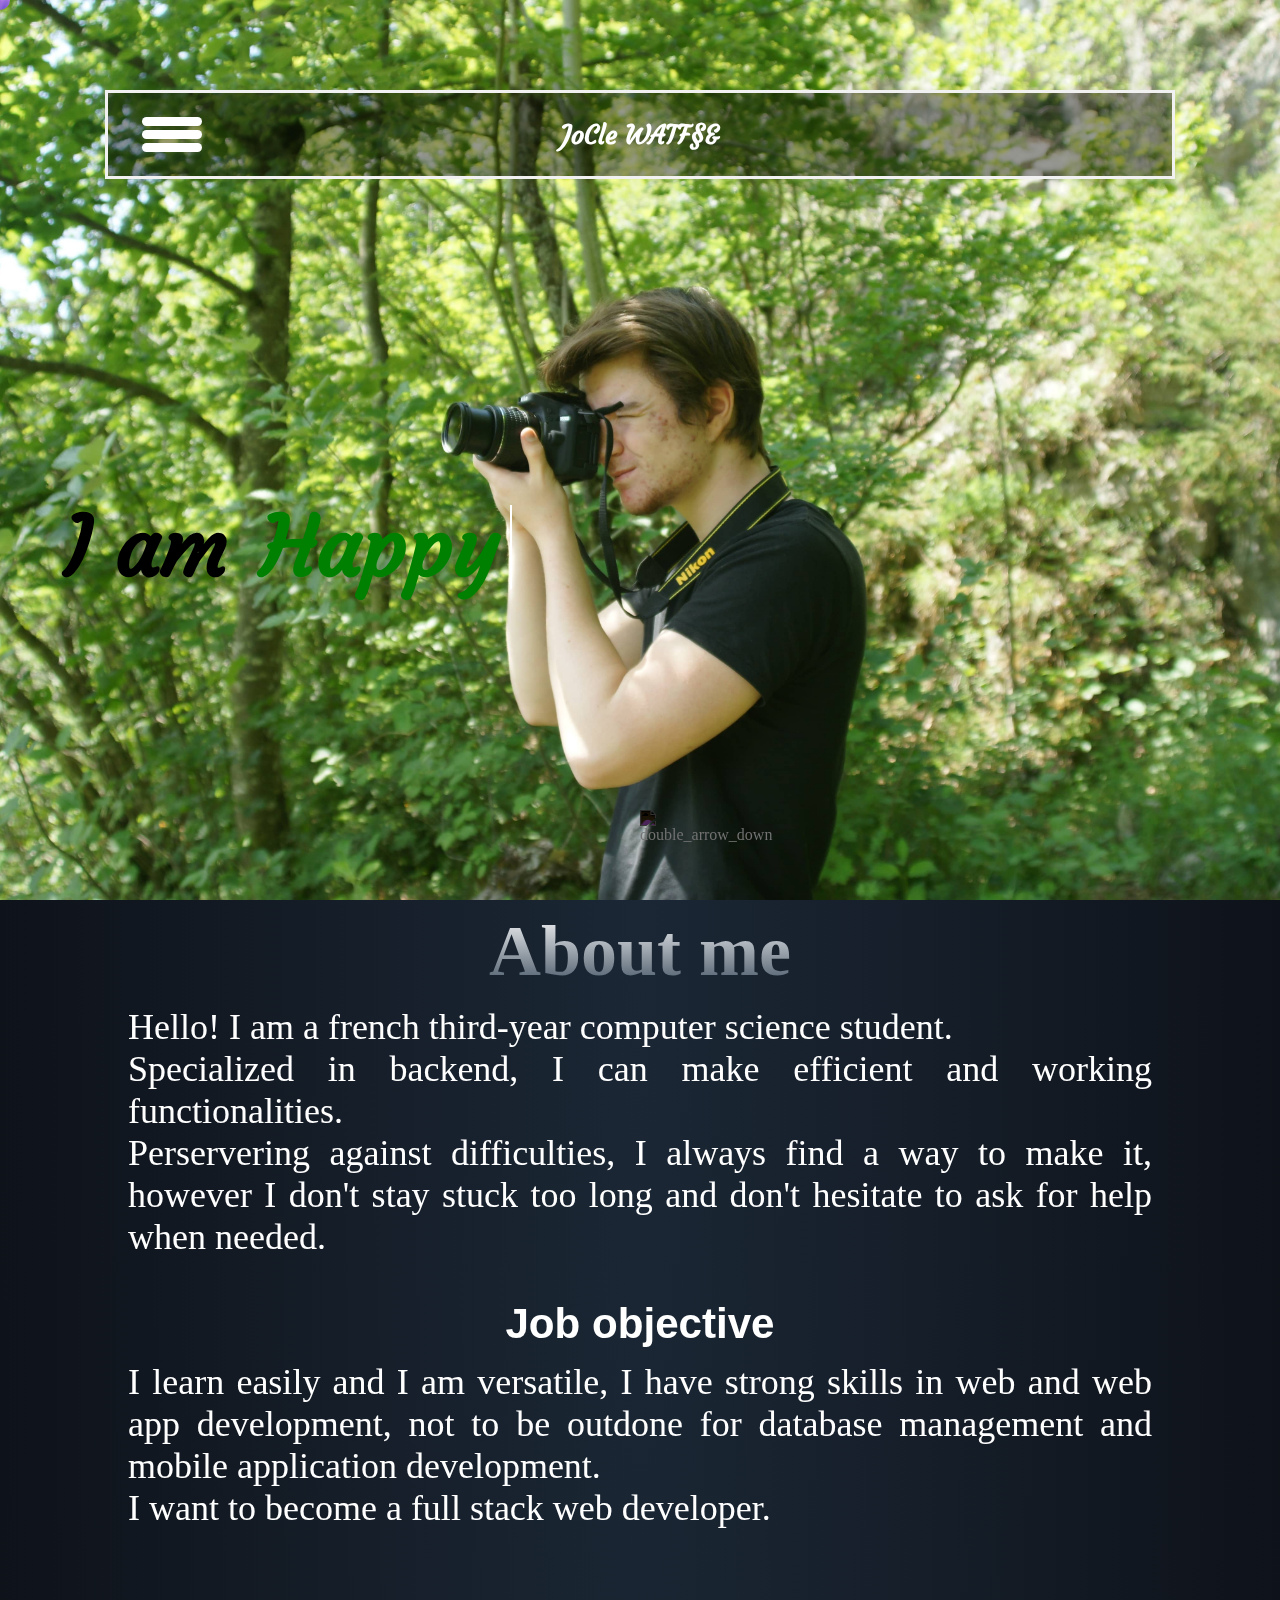
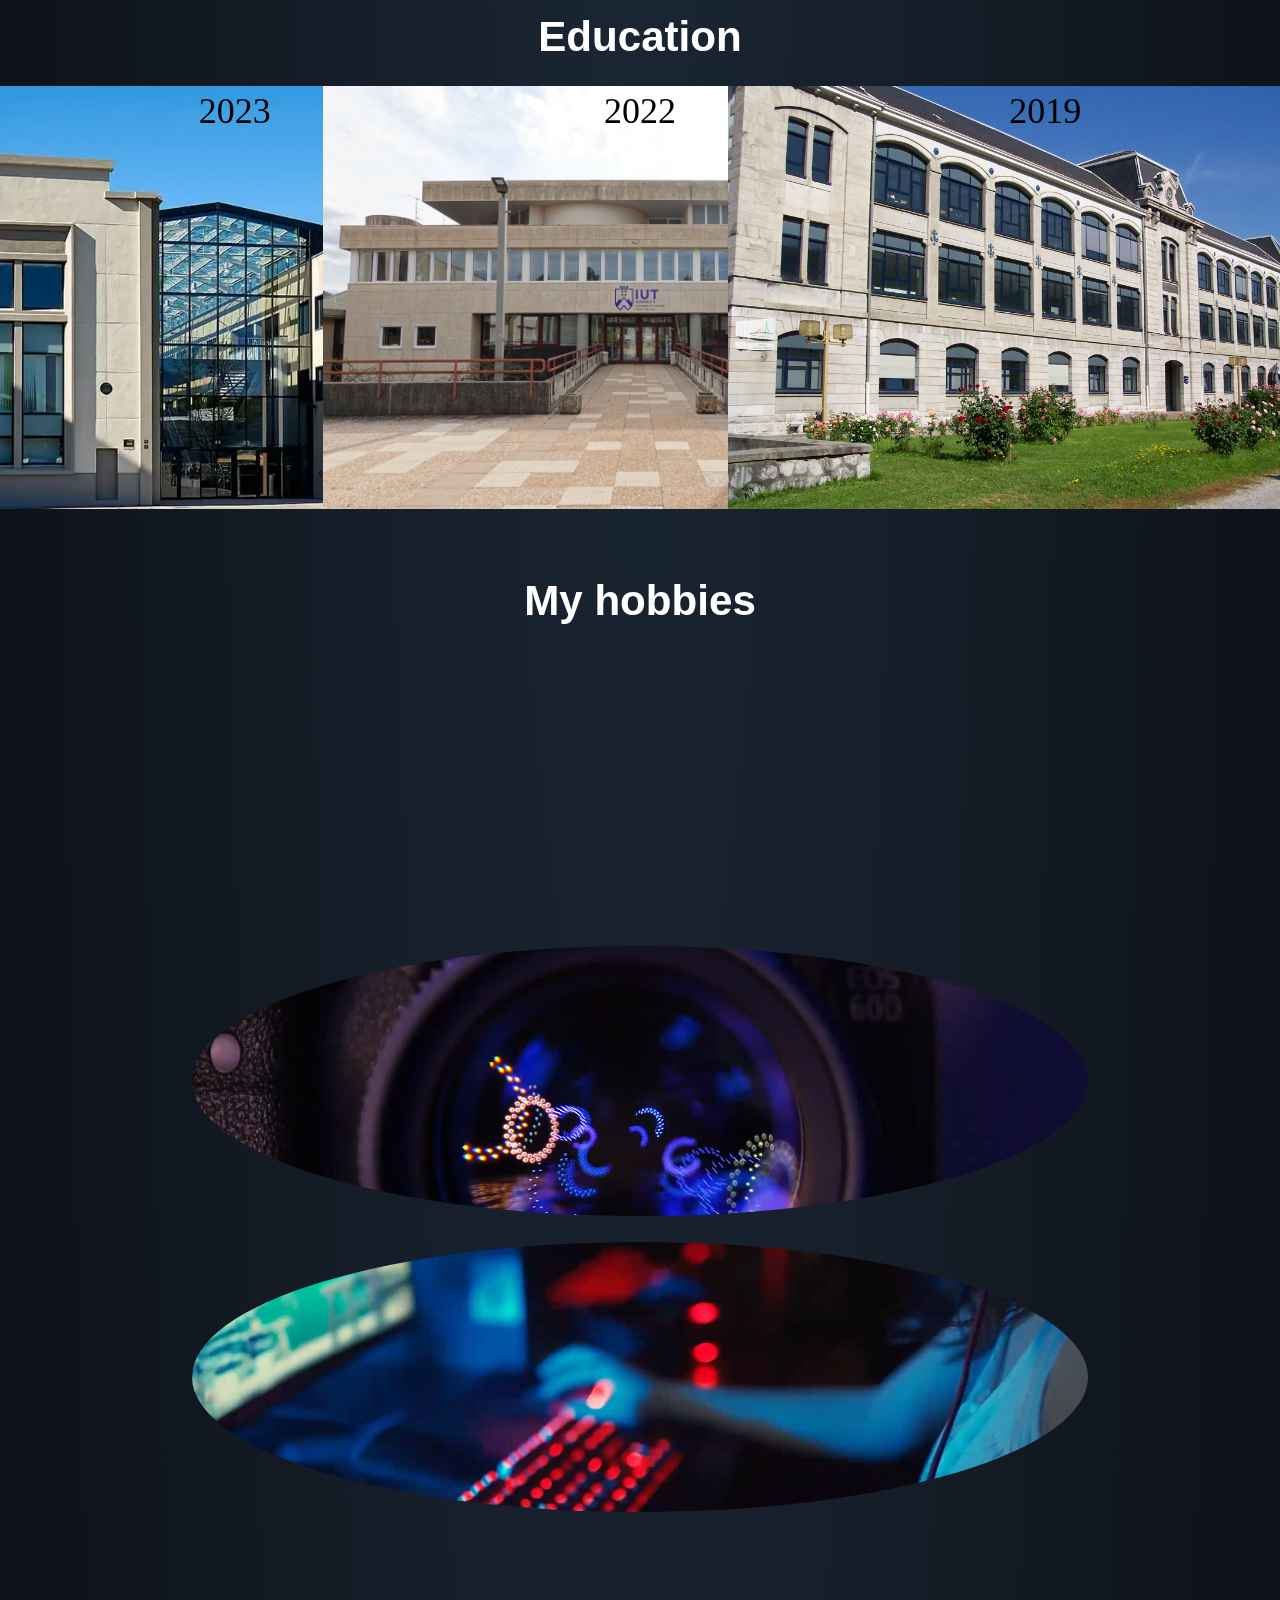
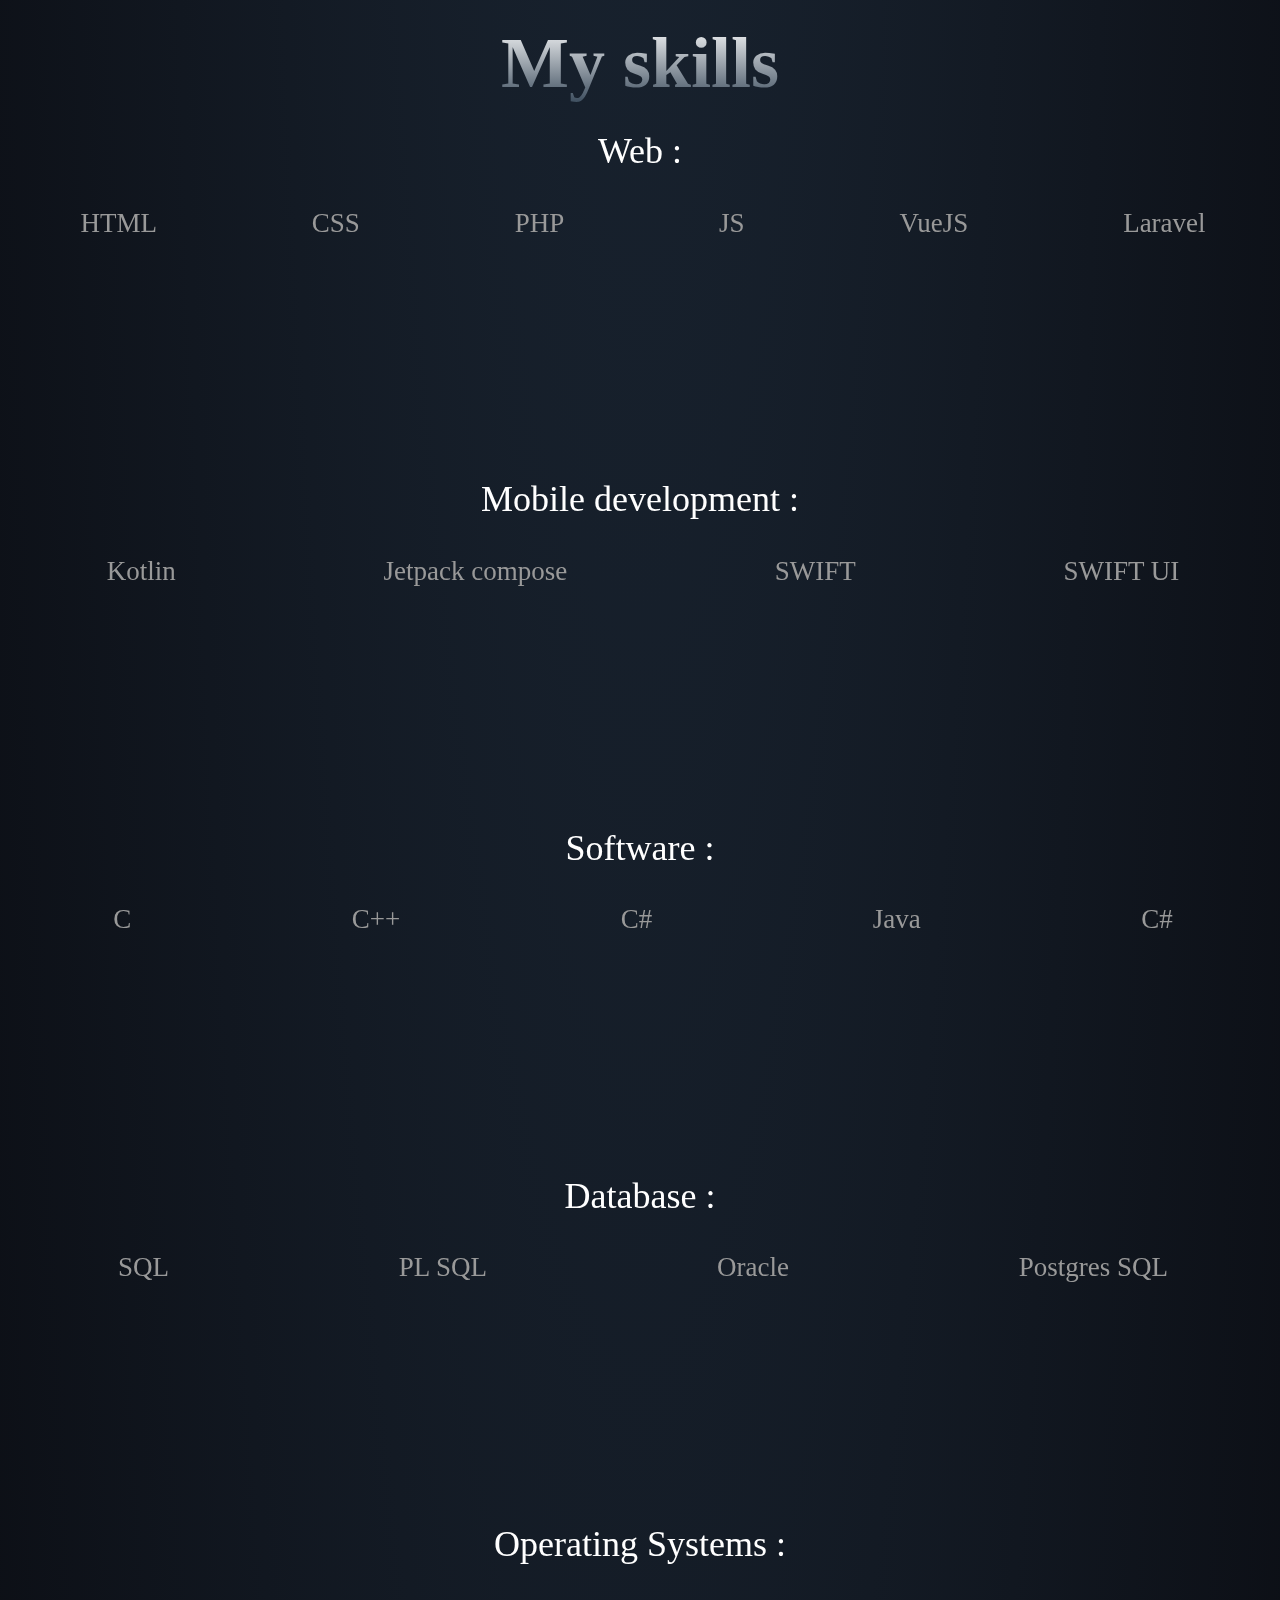
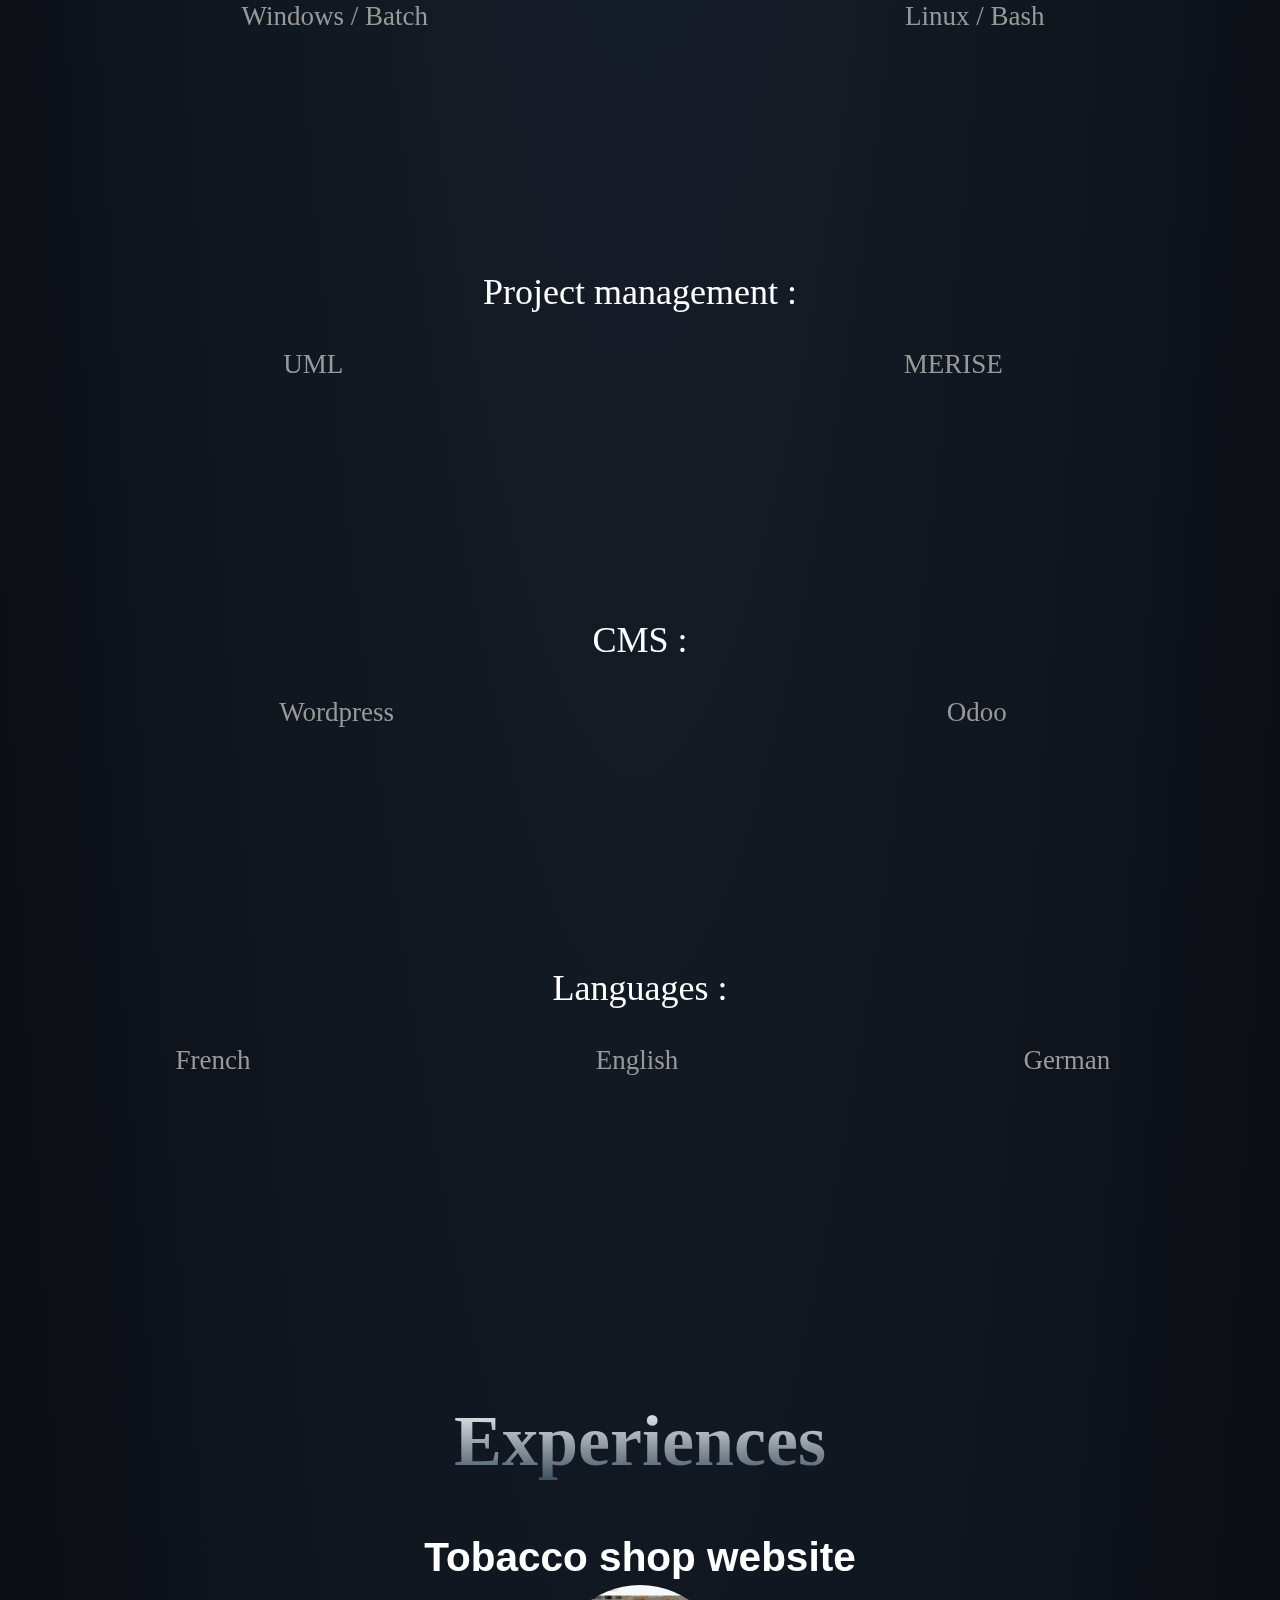
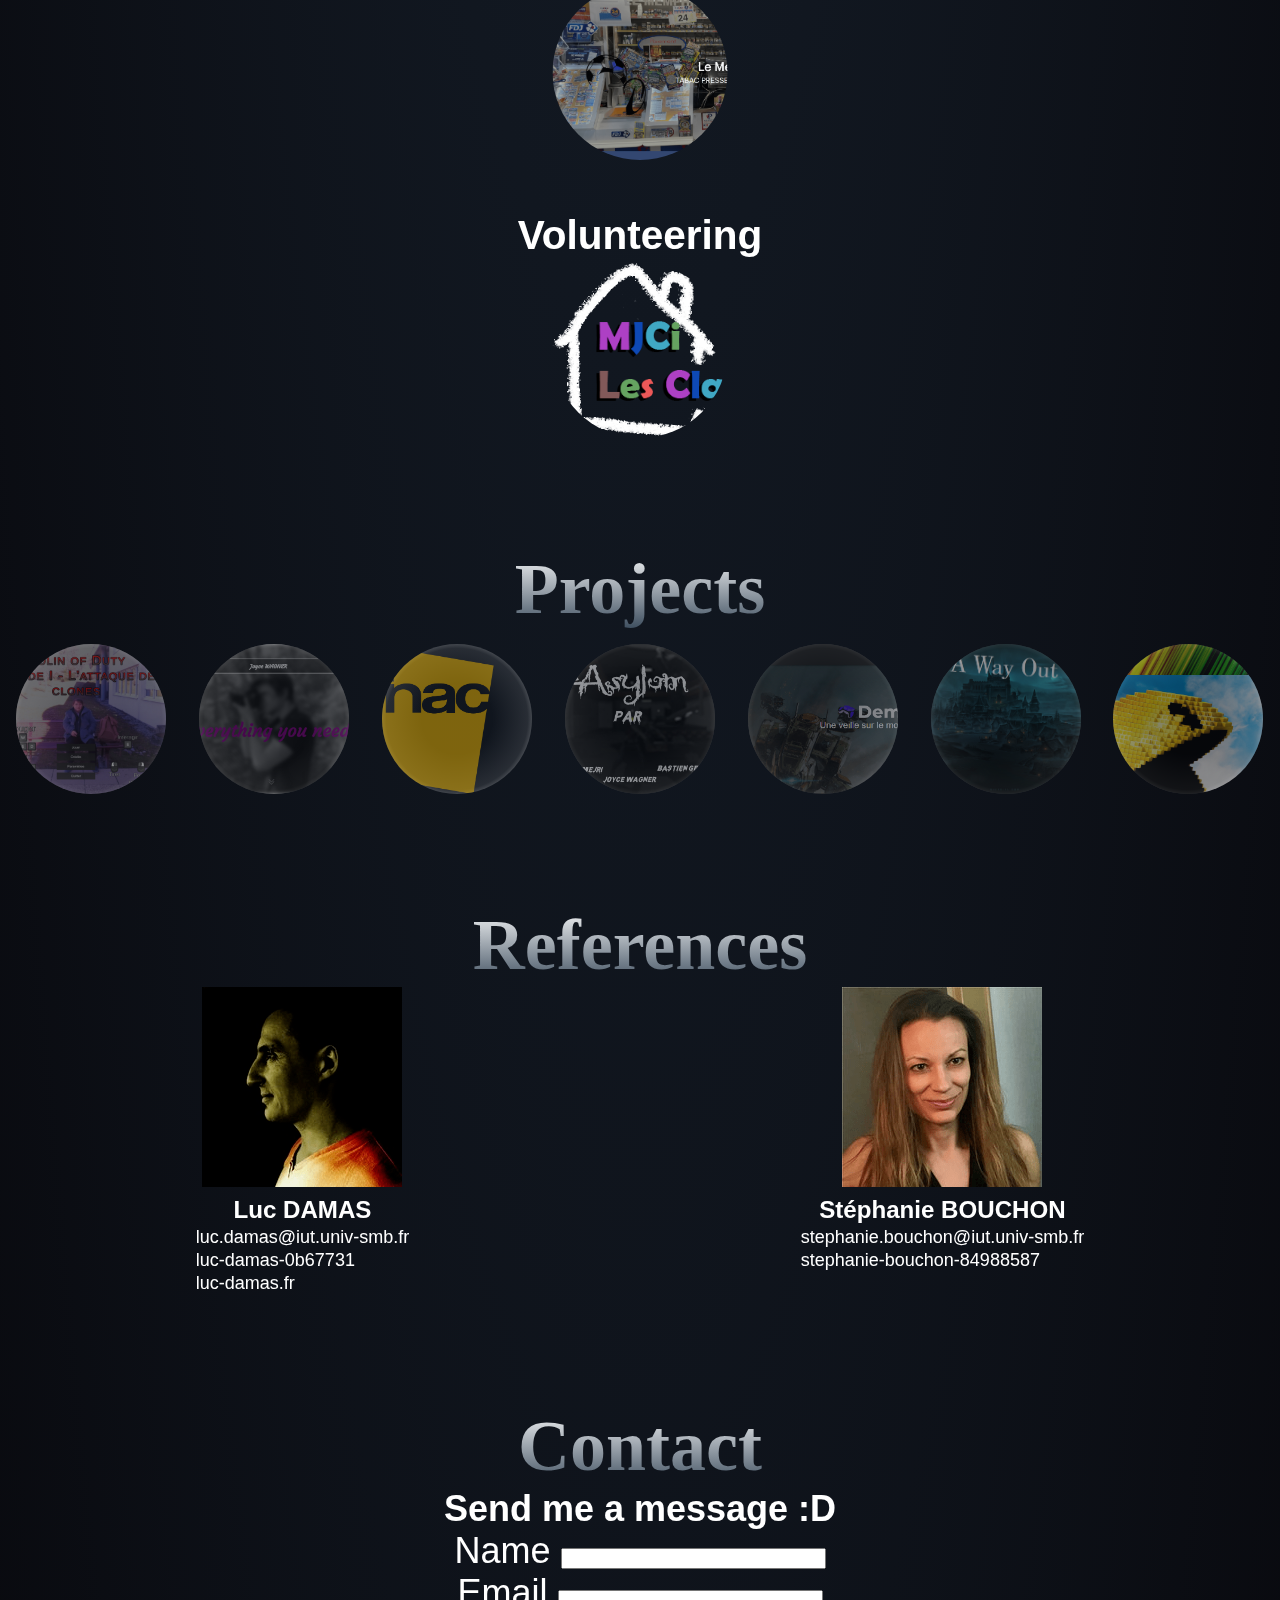
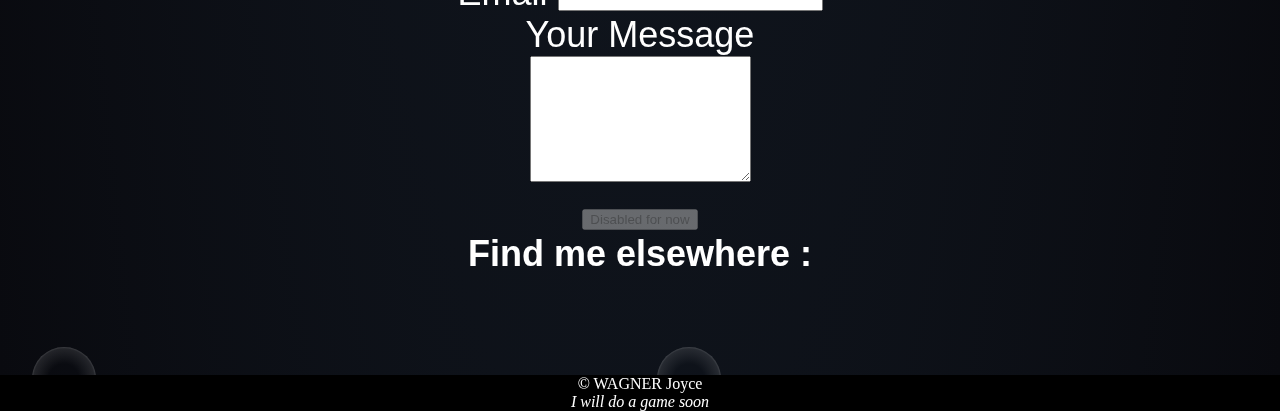
==== portfolio-main/index.html @ 4abdd424 "Ajout du dossier portfolio" ====
<!DOCTYPE html>
<html lang="en">
<head>
    <meta charset="UTF-8">
    <meta http-equiv="X-UA-Compatible" content="IE=edge">
    <meta name="viewport" content="width=device-width, initial-scale=1.0">
    <title>Joyce WAGNER</title>
    <link rel="stylesheet" href="style.css">
    <script src="https://kit.fontawesome.com/37d6cc8149.js" crossorigin="anonymous"></script>
    <script src='https://cdnjs.cloudflare.com/ajax/libs/jquery/3.1.0/jquery.min.js'></script>
    <script src='https://cdnjs.cloudflare.com/ajax/libs/jquery-circle-progress/1.2.0/circle-progress.min.js'></script>
</head>
<body>

    <!--Custom cursor-->
    <div class="cursor"></div>



    <div class="parrallax-effect">
        <div class="bg-text" id="myName">
            <div class="menu-header">
                <div class="burger-menu-icon" id="theRealMenuBurger">
                    <span></span>
                    <span></span>
                    <span></span>
                </div>
                <h1><a href="http://www.joyce-wagner.fr" id="name">Joyce WAGNER</a></h1>
                <div class="burger-menu-icon" class="hidden"></div>
            </div>
        </div>
        
        <!--TypeWritter-->
        <div class="typing-container" id="typeWritting">
            <span id="sentence" class="sentence">I am </span>
            <span id="feature-text"></span>
            <span class="input-cursor"></span>
        </div>

        <img src="https://pic.onlinewebfonts.com/svg/img_166255.png" alt="double_arrow_down" id="double-arrow-down">
        <div class="parallax-effect blurry"></div>
    </div>
    <div class="allParts">
        <div class="part AboutMe" id="About me">
            <h1>About me</h1>
            <p>
                Hello! I am a french third-year computer science student.
                <br> Specialized in backend, I can make efficient and working functionalities.
                <br> Perservering against difficulties, I always find a way to make it, however I don't stay
                stuck too long and don't hesitate to ask for help when needed.
            </p>
            
            <br>
            <h3>Job objective</h3>
            <p>
                I learn easily and I am versatile, I have strong skills in web and web app development, not to be outdone for database management
                and mobile application development.
                <br>I want to become a full stack web developer.
            </p>

            <br>
            <br>
            <h3>Education</h3>
            <div class="education">
                <div class="educationContainer">
                    <p class="year">2023</p>
                    <div class="educationDescription">
                        <h5>1-YEAR UNIVERSITY DIPLOMA IN COMPUTER SCIENCE</h5>
                        <p>
                            2022 - 2023
                            <br>
                            Currently studying at the Gobelins campus of Annecy
                        </p>
                    </div>
                    <img src="./images/papeteries.webp" alt="IUT Annecy">
                </div>
                <div class="educationContainer">
                    <p class="year">2022</p>
                    <div class="educationDescription">
                        <h5>2-YEAR UNIVERSITY DIPLOMA IN COMPUTER SCIENCE</h5>
                        <p>
                            2020 - 2022
                            <br>
                            Delivered
                        </p>
                    </div>
                    <img src="./images/iut-min.jpg" alt="IUT Annecy">
                </div>
                <div class="educationContainer">
                    <p class="year">2019</p>
                    <div class="educationDescription">
                        <h5>FRENCH BACCALAUREATE SPECIALIZED IN SCIENCE AND COMPUTER ENGINEERING</h5>
                        <p>
                            2018 - 2020
                            <br>
                            Delivered with honors
                        </p>
                    </div>
                    <img src="./images/lycee-min.jpg" alt="IUT Annecy">
                </div>
            </div>
            
            <br>
            <div class="hobbies">
                <div class="hobbiesContainer">
                    <h3>My hobbies</h3>
                    <div class="hobbyCard">
                        <video src="./images/workout.mp4" type="video/mp4" muted loop></video>
                        <h4>Workout</h4>
                        <p class="hobbyDescription">I go to gym 3 times a week to keep my health at its maximum :D</p>

                        <p class="videoAuthor">Video by Ketut Subiyanto from Pexels</p>
                    </div>

                    <div class="hobbyCard">
                        <video src="./images/photography.mp4" type="video/mp4" muted loop></video>
                        <h4>Photography</h4>
                        <p class="hobbyDescription">
                            I like photography, especially landscape photography. 
                            <br> I post some of my photos on my instagram.
                        </p>

                        <p class="videoAuthor">Video by Athena from Pexels</p>
                    </div>

                    <div class="hobbyCard">
                        <video src="./images/videogames.mp4" type="video/mp4" muted loop></video>
                        <h4>Video Games</h4>
                        <p class="hobbyDescription">
                            I like to play some video games on my free time
                        </p>

                        <p class="videoAuthor">Video by RODNAE Productions from Pexels</p>
                    </div>
                </div>
            </div>
        </div>
    
        <div class="part" id="My skills">
            <h1>My skills</h1>
            <div class="categoryContainer">
                <p>Web :</p>
                <div id="SkillsContainer">
                    <div class="round"
                        data-value="0.99"
                        data-size="200"
                        data-thickness="6">
                        <strong></strong>
                        <span><i class="fa fa-html5" aria-hidden="true"></i> HTML</span>
                    </div>

                    <div class="round"
                        data-value="0.70"
                        data-size="200"
                        data-thickness="6">
                        <strong></strong>
                        <span><i class="fa fa-css3" aria-hidden="true"></i> CSS</span>
                    </div>

                    <div class="round"
                        data-value="0.75"
                        data-size="200"
                        data-thickness="6">
                        <strong></strong>
                        <span><i class="fab fa-php" aria-hidden="true"></i> PHP</span>
                    </div>

                    <div class="round"
                        data-value="0.88"
                        data-size="200"
                        data-thickness="6">
                        <strong></strong>
                        <span><i class="fab fa-js" aria-hidden="true"></i> JS</span>
                    </div>

                    <div class="round"
                        data-value="0.70"
                        data-size="200"
                        data-thickness="6">
                        <strong></strong>
                        <span><i class="fab fa-vuejs" aria-hidden="true"></i> VueJS</span>
                    </div>

                    <div class="round"
                        data-value="0.65"
                        data-size="200"
                        data-thickness="6">
                        <strong></strong>
                        <span><i class="fab fa-laravel" aria-hidden="true"></i> Laravel</span>
                    </div>
                </div>
            </div>

            <div class="categoryContainer">
                <p>Mobile development :</p>
                <div id="SkillsContainer">
                    <div class="round"
                        data-value="0.5"
                        data-size="200"
                        data-thickness="6">
                        <strong></strong>
                        <span><i class="fa fa-android" aria-hidden="true"></i> Kotlin</span>
                    </div>

                    <div class="round"
                        data-value="0.5"
                        data-size="200"
                        data-thickness="6">
                        <strong></strong>
                        <span><i class="fa fa-android" aria-hidden="true"></i> Jetpack compose</span>
                    </div>

                    <div class="round"
                        data-value="0.50"
                        data-size="200"
                        data-thickness="6">
                        <strong></strong>
                        <span><i class="fa fa-apple" aria-hidden="true"></i> SWIFT</span>
                    </div>

                    <div class="round"
                        data-value="0.50"
                        data-size="200"
                        data-thickness="6">
                        <strong></strong>
                        <span><i class="fa fa-apple" aria-hidden="true"></i> SWIFT UI</span>
                    </div>
                </div>
            </div>

            <div class="categoryContainer">
                <p>Software :</p>
                <div id="SkillsContainer">
                    <div class="round"
                        data-value="0.50"
                        data-size="200"
                        data-thickness="6">
                        <strong></strong>
                        <span><i class="fa fa-code" aria-hidden="true"></i> C</span>
                    </div>

                    <div class="round"
                        data-value="0.50"
                        data-size="200"
                        data-thickness="6">
                        <strong></strong>
                        <span><i class="fa fa-code" aria-hidden="true"></i> C++</span>
                    </div>

                    <div class="round"
                        data-value="0.50"
                        data-size="200"
                        data-thickness="6">
                        <strong></strong>
                        <span><i class="fa fa-code" aria-hidden="true"></i> C#</span>
                    </div>

                    <div class="round"
                        data-value="0.60"
                        data-size="200"
                        data-thickness="6">
                        <strong></strong>
                        <span><i class="fab fa-java" aria-hidden="true"></i> Java</span>
                    </div>

                    <div class="round"
                        data-value="0.65"
                        data-size="200"
                        data-thickness="6">
                        <strong></strong>
                        <span><i class="fab fa-python" aria-hidden="true"></i> C#</span>
                    </div>
                </div>
            </div>

            <div class="categoryContainer">
                <p>Database :</p>
                <div id="SkillsContainer">
                    <div class="round"
                        data-value="0.80"
                        data-size="200"
                        data-thickness="6">
                        <strong></strong>
                        <span><i class="fas fa-database" aria-hidden="true"></i> SQL</span>
                    </div>

                    <div class="round"
                        data-value="0.50"
                        data-size="200"
                        data-thickness="6">
                        <strong></strong>
                        <span><i class="fas fa-database" aria-hidden="true"></i> PL SQL</span>
                    </div>
                    
                    <div class="round"
                        data-value="0.50"
                        data-size="200"
                        data-thickness="6">
                        <strong></strong>
                        <span><i class="fas fa-database" aria-hidden="true"></i> Oracle</span>
                    </div>

                    <div class="round"
                        data-value="0.50"
                        data-size="200"
                        data-thickness="6">
                        <strong></strong>
                        <span><i class="fas fa-database" aria-hidden="true"></i> Postgres SQL</span>
                    </div>
                </div>
            </div>

            <div class="categoryContainer">
                <p>Operating Systems :</p>
                <div id="SkillsContainer">
                    <div class="round"
                        data-value="0.50"
                        data-size="200"
                        data-thickness="6">
                        <strong></strong>
                        <span><i class="fab fa-windows" aria-hidden="true"></i> Windows / Batch</span>
                    </div>

                    <div class="round"
                        data-value="0.60"
                        data-size="200"
                        data-thickness="6">
                        <strong></strong>
                        <span><i class="fab fa-linux" aria-hidden="true"></i> Linux / Bash</span>
                    </div>
                </div>
            </div>

            <div class="categoryContainer">
                <p>Project management :</p>
                <div id="SkillsContainer">
                    <div class="round"
                        data-value="0.50"
                        data-size="200"
                        data-thickness="6">
                        <strong></strong>
                        <span><i class="fa fa-project-diagram" aria-hidden="true"></i> UML</span>
                    </div>

                    <div class="round"
                        data-value="0.50"
                        data-size="200"
                        data-thickness="6">
                        <strong></strong>
                        <span><i class="fa fa-project-diagram" aria-hidden="true"></i> MERISE</span>
                    </div>
                </div>
            </div>

            <div class="categoryContainer">
                <p>CMS : </p>
                <div id="SkillsContainer">
                    <div class="round"
                        data-value="0.55"
                        data-size="200"
                        data-thickness="6">
                        <strong></strong>
                        <span><i class="fab fa-wordpress" aria-hidden="true"></i> Wordpress</span>
                    </div>

                    <div class="round"
                        data-value="0.55"
                        data-size="200"
                        data-thickness="6">
                        <strong></strong>
                        <span><i class="fas fa-laptop-code" aria-hidden="true"></i> Odoo</span>
                    </div>
                </div>
            </div>

            <div class="categoryContainer">
                <p>Languages : </p>
                <div id="SkillsContainer">
                    <div class="round"
                        id="french"
                        data-value="1"
                        data-size="200"
                        data-thickness="100">
                        <strong></strong>
                        <span><i class="fas fa-globe-europe" aria-hidden="true"></i> French</span>
                    </div>

                    <div class="round"
                        id="english"
                        data-value="0.90"
                        data-size="200"
                        data-thickness="100">
                        <strong></strong>
                        <span><i class="fas fa-globe-americas" aria-hidden="true"></i> English</span>
                    </div>

                    <div class="round"
                        id="german"
                        data-value="0.60"
                        data-size="200"
                        data-thickness="100">
                        <strong></strong>
                        <span><i class="fas fa-globe-europe" aria-hidden="true"></i> German</span>
                    </div>
                </div>
            </div>
        </div>
        
        <div class="part" id="Experiences">
            <h1>Experiences</h1>
            <div class="experiencesContainer">
                <div class="experienceCard">
                    <h2>Tobacco shop website</h2>
                    <strong> September 2021 - March 2022 </strong>
                    
                    <p>
                        University project for a real company where we created a website from scratch using VueJS and Laravel. <br>
                        The website is a Click&Collect and showcase website where users can see a list of products and order them and
                        collect them afterward on spot.
                        You can browse this website at : <a href="https://lememphis-bellignat.fr/">lememphis-bellignat.fr</a>
                    </p>
                    <div class="experienceImage">
                        <img src="./images/le-memphis-min.png" alt="">
                    </div>
                </div>
                <div class="experienceCard">
                    <h2>Volunteering</h2>
                    <strong> April 2015 - April 2020 </strong>
                    
                    <p>
                        Organizer during an event at a local public cultural center grouping board games, video games and some tournaments

                    </p>
                    <div class="experienceImage">
                        <img src="./images/MJC.png" alt="">
                    </div>
                </div>
            </div>
        </div>
    
        <div class="part" id="Projects">
            <h1>Projects</h1>
            <div class="projectsContainer">
                <div class="projectBubble">
                    <h6>Colin Of Duty</h6>
                    <img src="./images/ColinOfDuty-min.png" alt="" srcset="">
                    <div class="projectContent">
                        <h4>Colin Of Duty</h4>
                        <p>Colin Of Duty is a game where you play a high school teacher in a high school, one student made some cloning machines and now you need to destroy all of these machines</p>
                        <div class="projectLink">
                            <a href="https://github.com/Pordrack/ColinOfDuty" target="_blank" class="projectGithub"><i class="fab fa-github"></i></a>
                        </div>
                    </div>
                </div>
                <div class="projectBubble">
                    <h6>Portfolio</h6>
                    <img src="./images/portfolio-min.png" alt="" srcset="">
                    <div class="projectContent">
                        <h4>Portfolio</h4>
                        <p>You're on it! The portfolio I developped from scracth using HMTL CSS JS PHP</p>
                        <div class="projectLink">
                            <a href="https://github.com/jo15122002/jo15122002.github.io" target="_blank" class="projectGithub"><i class="fab fa-github"></i></a>
                        </div>
                    </div>
                </div>
                <div class="projectBubble">
                    <h6>Fnac</h6>
                    <img src="./images/fnac-min.png" alt="" srcset="">
                    <div class="projectContent">
                        <h4>Fnac</h4>
                        <p>University project based on the framework Laravel where we recreated some of the Fnac website's functionalities</p>
                    </div>
                </div>
                <div class="projectBubble">
                    <h6>Asylum</h6>
                    <img src="./images/asylum-min.png" alt="" srcset="">
                    <div class="projectContent">
                        <h4>Asylum</h4>
                        <p>Unity based team project, making a 3D game in 1 week. Using C#</p>
                        <div class="projectLink">
                            <a href="https://github.com/Reachip/Asylum" target="_blank" class="projectGithub"><i class="fab fa-github"></i></a>
                            <a href="https://www.youtube.com/watch?v=Gt58jlQos6s" target="_blank" class="projectGithub"><i class="fab fa-youtube"></i></a>
                        </div>
                    </div>
                </div>
                <div class="projectBubble">
                    <h6>Demactu</h6>
                    <img src="./images/demactu-min.png" alt="" srcset="">
                    <div class="projectContent">
                        <h4>Demactu</h4>
                        <p>Team project where we crated a small web forum where you can post news about technologies, games ect... We used HTML, CSS and PHP.</p>
                        <div class="projectLink">
                            <a href="https://github.com/Reachip/Demactu" target="_blank" class="projectGithub"><i class="fab fa-github"></i></a>
                        </div>
                    </div>
                </div>
                <div class="projectBubble">
                    <h6>A way out</h6>
                    <img src="./images/a-way-out-min.png" alt="" srcset="">
                    <div class="projectContent">
                        <h4>A way out</h4>
                        <p>Team project where we created a 2D game in 1 week using SFML, C++</p>
                        <div class="projectLink">
                            <a href="https://github.com/Reachip/CLoFan" target="_blank" class="projectGithub"><i class="fab fa-github"></i></a>
                            <a href="https://www.youtube.com/watch?v=O4BY15FiPP8" target="_blank" class="projectGithub"><i class="fab fa-youtube"></i></a>
                        </div>
                    </div>
                </div>
                <div class="projectBubble">
                    <h6>My first website</h6>
                    <img src="./images/first_website-min.png" alt="" srcset="">
                    <div class="projectContent">
                        <h4>My first website</h4>
                        <p>
                            My god it's awful but hey, i was like 14 and I was starting to learn HTML. It was fun to me. <br>
                            Also be careful with sound, a music start playing when you go on this website
                        </p>
                        <div class="projectLink">
                            <a href="https://github.com/jo15122002/HTML_CSS_LEARNING" target="_blank" class="projectGithub"><i class="fab fa-github"></i></a>
                            <a href="./assets/first_website/index.html" target="_blank" class="projectGithub"><i class="fas fa-globe"></i></a>
                        </div>
                    </div>
                </div>
            </div>
        </div>
        
        <div class="part" id="References">
            <h1>References</h1>
            <div class="referencesContainer">
                <div class="referenceCard">
                    <img src="./images/luc-damas-min.png" alt="" srcset="">
                    <h6>Luc DAMAS</h6>
                    <div class="referenceLinksContainer">
                        <span><a href="mailto:luc.damas@iut.univ-smb.fr"><i class="fas fa-envelope" aria-hidden="true"></i> luc.damas@iut.univ-smb.fr</a></span>
                        <span><a href="https://www.linkedin.com/in/luc-damas-0b67731/" target="_blank"><i class="fab fa-linkedin" aria-hidden="true"></i> luc-damas-0b67731</a></span>
                        <span><a href="https://luc-damas.fr/" target="_blank"><i class="fas fa-globe" aria-hidden="true"></i> luc-damas.fr</a></span>
                    </div>
                </div>
                
                <div class="referenceCard">
                    <img src="./images/stephanie-bouchon-min.png" alt="" srcset="">
                    <h6>Stéphanie BOUCHON</h6>
                    <div class="referenceLinksContainer">
                        <span><a href="mailto:stephanie.bouchon@iut.univ-smb.fr"><i class="fas fa-envelope" aria-hidden="true"></i> stephanie.bouchon@iut.univ-smb.fr</a></span>
                        <span><a href="https://www.linkedin.com/in/stephanie-bouchon-84988587/" target="_blank"><i class="fab fa-linkedin" aria-hidden="true"></i> stephanie-bouchon-84988587</a></span>
                    </div>
                </div>
            </div>
        </div>

        <div class="part" id="Contact">
            <h1>Contact</h1>

            <h4>Send me a message :D</h4>
            <form method="POST" action="mailer.php">
                Name
                <input type="text" name="name" size="30" value="" class="text-input" />
                <br />
                Email
                <input type="text" name="email" id="email" size="30" value="" class="text-input" />
                <br />
                Your Message <br>
                <textarea cols="25" rows="8" name="message" class="text-input"></textarea>
                <br />
                <input type="submit" value="Disabled for now" name="submit" class="button" id="submit_btn" disabled>
                </form>
            <h4>Find me elsewhere :</h4>
            <div class="socialMedia">
                <a href="mailto:wagnerjoyce1512@yahoo.com"><i class="fas fa-envelope"></i></a>
                <a href="https://www.linkedin.com/in/joyce-wagner/" target="_blank"><i class="fab fa-linkedin"></i></a>
                <a href="https://www.instagram.com/joyce_wgn/" target="_blank"><i class="fab fa-instagram"></i></a>
                <a href="https://github.com/jo15122002" target="_blank"><i class="fab fa-github"></i></a>
            </div>
        </div>
    </div>
    
    <footer>

        <p>&copy; WAGNER Joyce</p>
        <div id="dinoGameContainer">
            <p>I will do a game soon</p>
        </div>
    </footer>
    <script src="main.js"></script>
</body>

</html>
---- portfolio-main/style.css ----
/* Imports */
@import url("https://fonts.googleapis.com/css?family=Courgette:400,700&display=swap");
@import url('https://fonts.googleapis.com/css?family=Lato:300,400,700');



/* Others */
*{
    cursor: none;
    margin: 0px;
    overflow-x: initial;
    z-index: 1;
}

::-webkit-scrollbar {
    width: 0px;
}

.cursor {
    z-index: 9999;
    position: fixed;
    width: 0;
    height: 0;
    border: 10px solid #fff;
    border-radius: 50%;
    transform: translate(-50%, -50%);
    pointer-events: none;
    transition: width 0.2s, height 0.2s;
    mix-blend-mode: difference;
}

body {
    margin: 0px;
}

#double-arrow-down{
    width: 2%;
    position: absolute;
    align-self: bottom;
    z-index: 5;
    transform: translate(50vw, 90vh);
    filter: invert(100%) brightness(45%);
}

.hidden{
    visibility: hidden;
}

/* Background */
.parallax-effect {
    position: static;
    height: 100vh;
    background-image: url("./images/moi-min.JPG");
    min-height: 300px;
    width: 100%;
    background-attachment: fixed;
    background-position: bottom;
    background-repeat: no-repeat;
    background-size: cover;
}

.blurry {
    transition: all 1s ease;
    filter: blur(10px) grayscale(1) brightness(50%);
}
.blurry:hover {
    filter: none;
}



/* myName */
.bg-text {
    z-index: 2;
    background-color: rgb(0,0,0); /* Fallback color */
    background-color: rgba(0,0,0, 0.4); /* Black w/opacity/see-through */
    color: white;
    font-weight: bold;
    border: 3px solid #f1f1f1;
    position: absolute;

    /*Centered position*/
    top: 10%;
    left: 0%;
    right: 0%;
    margin-left: auto;
    margin-right: auto;

    max-width: calc(100% - 46px);
    z-index: 2;
    width: 80%;
    height: auto;
    padding: 20px;
    font-family: "Courgette", cursive;
    text-align: center;
    display: flex;
    flex-direction: column;
    align-items: center;
    -webkit-transition: height 2s;
    transition: height 2s;
    transition: ease 0.25s background-color;
}

#name:hover{
    color: #ff5c5c;
    transition: all 0.25s ease;
}

/* Menu */
.bg-text-menu{
    z-index: 2;
    background-color: rgb(0,0,0); /* Fallback color */
    background-color: rgba(0,0,0, 0.4); /* Black w/opacity/see-through */
    color: white;
    font-weight: bold;
    border: 3px solid #f1f1f1;
    position: fixed;

    /*Position centrée*/
    top: 0%;
    left: 0%;
    right: 0%;
    margin-left: 0px;
    margin-right: 0px;

    z-index: 2;
    width: calc(100% - 46px);
    height: auto;
    padding: 20px;
    font-family: "Courgette", cursive;
    text-align: center;
    display: flex;
    flex-direction: column;
    align-items: center;
    -webkit-transition: height 2s;
    transition: height 2s;
    transition: ease 0.25s background-color;
}


.menu-header{
    display: flex;
    width: 100%;
}

.menu-header h1{
    margin: auto;
    font-size: 2vw;
}

.menu-header h1 a{
    text-decoration: none;
    color: white;
}

/* Burger menu */
.burger-menu-icon{
    display: inline;
    height: 100%;
    width: 60px;
    padding: 0px;
    margin: 0px;
    margin-left: 1%;
}

.burger-menu-icon span{
    display: block;
    margin: 4px;
    height: 9px;
    width: 60px;
    background: white;
    border-radius: 9px;
    align-self: center;
    transform-origin: 50% 50%;
    transition: ease all 0.5s;
}

.toArrowDown span:nth-child(1){
    transform: translate(-31%, 130%) rotate(405deg);
}
.toArrowDown span:nth-child(2){
    opacity: 0%;
}
.toArrowDown span:nth-child(3){
    transform: translate(31%, -150%) rotate(-405deg);
}

.toCross span:nth-child(1){
    transform: translate(1%, 135%) rotate(405deg);
}
.toCross span:nth-child(2){
    opacity: 0%;
}
.toCross span:nth-child(3){
    transform: translate(-1%, -145%) rotate(-405deg);
}

.menu-item{
    width: 100%;
    height: 100%;
    filter: brightness(70%);
    font-size: 2vw;
    transition: 0.2s all ease;
}


@media only screen and (max-device-width: 1023px) {
    .menu-header{
        font-size: 4vw;
    }
    .menu-item{
        font-size: 4vw;
    }
    .menu-header h1{
        margin: auto;
        font-size: 4vw;
    }
}

@media only screen and (max-device-width: 426px) {
    .menu-header{
        font-size: 4.5vw;
    }
    .menu-item{
        font-size: 4.5vw;
    }
    .menu-header h1{
        margin: auto;
        font-size: 4.5vw;
    }
}

.menu-item a{
    text-decoration: none;
    color: white;
}

.menu-item:hover{
    filter:brightness(100%);
    background-blend-mode: difference;
}


.menuDiv{
    margin-top: 0.5%;
    font-family: Calibri;
}

.bg-text-menu .menuDiv{
    display: flex;
    flex-direction: row;
    flex-wrap: nowrap;
    width: 100%;
    transition: all 1s;
}

.anchor{
    position: absolute;
    visibility: hidden;
    width: 100%;
    margin: 0px;
}


/* TypeWritter */
#typeWritting{
    color: black;
    font-weight: bold;
    font-family: "Courgette", cursive;
    font-size: 6.5vw;
    width: 90%;

    position: absolute;
    left: 5%;
    top: 55%;
    z-index: 1;
}

.typing-container {
    display: flex;
    justify-content: start;
    align-items: center;
    flex-wrap: wrap;
    flex-direction: row;
}

#feature-text{
    margin-left: 2.5vw;
}

.input-cursor {
    display: inline-block;
    width: 2px;
    height: 1em;
    background-color: white;
    margin-left: 10px;
    animation: blink .6s linear infinite alternate;
}

@keyframes blink {
    0% {opacity: 1;}
    40% {opacity: 1;}
    60% {opacity: 0;}
    100% {opacity: 0;}
}


/* Parts */

.allParts{
    background: radial-gradient(ellipse at top, #1B2735 0%, #090A0F 100%);
    position: relative;
    overflow: hidden;
}

@keyframes animBubble{
    0% {top: 100%;}
    100% {top: 0%;}
}

.bubble{
    z-index: 0;
    width: 8px;
    height: 8px;
    border-radius: 50%;
    background: radial-gradient(transparent, transparent, rgba(255,255,255,0.1), white);
    position: absolute;
}

#bubble1{
    transform: scale(2);
    animation: animBubble 15s linear infinite;
    /* border: 1px rgba(255, 255, 255, 0.50) solid; */
}

#bubble2{
    transform: scale(4);
    animation: animBubble 20s linear infinite;
    /* border: 2px rgba(255, 255, 255, 0.50) solid; */
}

#bubble3{
     transform: scale(8);
    animation: animBubble 30s linear infinite;
    /* border: 3px rgba(255, 255, 255, 0.50) solid; */
}

.part{
    height: auto;
    font-size: 36px;
    text-align: center;
    align-items: center;
    font-family: 'Raleway', Arial, sans-serif;
    margin: 0px;
    padding: 0px;
    position: relative;
    color: white;
    padding-bottom: 100px;
    padding-top: 10px;
}

.part h1, .part p{
    font-family: "Times New Roman", sans-serif;
}

.part h1{
    background: -webkit-linear-gradient(white, #38495a);
    background-clip: text;
    -webkit-background-clip: text;
    -webkit-text-fill-color: transparent;
}

/* About me part*/
.AboutMe p{
    width: 80%;
    margin: auto;
    text-align: justify;
    margin-top: 1%;
}


/* Education */
.education{
    width: 95%;
    height: 47vh;
    margin: auto;
    display: flex;
    flex-direction: row;
    flex-wrap: nowrap;
    margin-top: 2%;
}

.education .educationContainer{
    width: 50%;
    position: relative;
    transition: width 0.75s ease;
}

.education .educationContainer .year{
    width: auto;
    z-index: 1;
    position: absolute;
    color: black;
    /* centered */
    transform-origin: 50% 50%;
    left: 50%;
    transform: translateX(-50%);
}

.education .educationContainer:hover .year{
    color: white;
    mix-blend-mode: difference;
}

.education .educationContainer img{
    width: 100%;
    height: 100%;
    object-fit: cover;
    transition: all ease 1s;
}

.education .educationContainer:hover img{
    filter: blur(5px) brightness(40%);
}
.education .educationContainer:hover{
    width: 100%;
}

.education .educationDescription{
    position: absolute;
    z-index: 2;
    transition: all 1s ease;
    opacity: 0%;
    width: 90%;
    /* centered */
    transform-origin: 50% 50%;
    left: 50%;
    top: 50%;
    transform: translate(-50%, -50%);
}

.education .educationContainer:hover .educationDescription{
    opacity: 100%;
}

.educationDescription p{
    text-align: center;
    font-size: x-large;
}

/* Skill Part */
.categoryContainer p{
    margin-bottom: 2%;
    margin-top: 2%;
}

#SkillsContainer{
    display: flex;
    flex-direction: row;
    font-family: "Font Awesome";
    display: flex;
    flex-wrap: wrap;
}
.round {
    width: auto;
    min-height: 255px;
    margin: 30px;
    position: relative;
    margin-bottom: 20px;
    margin: auto;
}

.round strong {
    position: absolute;
    top: 50%;
    left: 50%;
    margin-top: -50px;
    transform: translate(-50%);
    font-size: 5vwpx;
    color: white;
    font-weight: 100;
}
.round span {
    display: block;
    color: #999;
    font-size: 75%;
    margin-top: 10px;
}

.round span i {
    color: #ff5c5c;
    font-size: 22px;
    margin-right: 6px;
}

#french strong{
    mix-blend-mode: difference;
}



/* Hobbies part */
.hobbies{
    margin-top: 2%;
}

.hobbiesContainer{
    width: 100%;
    display: flex;
    flex-wrap: wrap;
    flex-direction: column;
}

.hobbyCard{
    overflow: hidden;
    width: 70%;
    height: 30vh;
    margin: auto;
    margin-top: 2%;
    border-radius: 50%;
    position: relative;
}

.hobbyCard video{
    width: 100%;
    height: auto;
    transition: 0.5s ease all;
}

.hobbyCard h4{
    position: absolute;
    opacity: 0%;
    transition: 0.5s ease all;

    /* Centered */
    transform-origin: 50% 50%;
    left: 50%;
    top: 50%;
    transform: translate(-50%, -50%);
}

.hobbyCard .hobbyDescription{
    position: absolute;
    opacity: 0%;
    transition: 0.5s ease all;
    width: max-content;

    /* Centered */
    transform-origin: 50% 50%;
    left: 50%;
    top: 100%;
    transform: translate(-50%, -50%);
}

.hobbyCard .videoAuthor{
    position: absolute;
    opacity: 0%;
    transition: 0.5s ease all;
    width: max-content;
    font-size: large;

    /* Centered */
    transform-origin: 50% 50%;
    left: 50%;
    top: 100%;
    transform: translate(-50%, -50%);
}

.hobbyCard:hover video{
    filter: grayscale(100%) blur(10px);
}

.hobbyCard:hover h4{
    opacity: 100%;
    mix-blend-mode: difference;
    top: 20%;
}

.hobbyCard:hover .hobbyDescription{
    opacity: 100%;
    mix-blend-mode: difference;
    top: 50%;
}

.hobbyCard:hover .videoAuthor{
    opacity: 100%;
    mix-blend-mode: difference;
    top: 80%;
}



/* Experiences part */
#Experiences{
    align-items: center;
}

.experiencesContainer{
    width: 100%;
    display: flex;
    flex-wrap: wrap;
    flex-direction: column;
}

.experienceCard{
    width: 100%;
    position: relative;
    overflow: hidden;
    font-size: 75%;
    align-items: center;
    margin-top: 4%;
}

.experienceCard .experienceImage{
    overflow: hidden;
    width: 175px;
    height: 175px;
    border-radius: 50%;
    transition: 0.5s ease all;
    margin-top: 4%;
    /* centered */
    transform-origin: 50% 50%;
    margin-left: 50%;
    transform: translate(-50%, 0%);
}

.experienceCard .experienceImage img{
    transition: 1s ease all;
    height: 100%;
}

.experienceCard h2{
    position: absolute;
    align-items: center;
    margin: auto;
    transition: 0.5s all ease;
    /* centered */
    transform-origin: 50% 50%;
    margin-left: 50%;
    transform: translate(-50%, 0%);
}

.experienceCard strong{
    opacity: 0%;
    position: absolute;
    align-items: center;
    margin: auto;
    margin-top: 0%;
    transition: opacity 0.4s ease, margin 0.7s ease;
    /* centered */
    transform-origin: 50% 50%;
    margin-left: 15%;
    transform: translate(-50%, 0%);
}

.experienceCard p{
    opacity: 0%;
    position: absolute;
    align-items: center;
    margin: auto;
    margin-top: 0%;
    transition: opacity 0.5s ease, margin 0.7s ease;
    /* centered */
    transform-origin: 50% 50%;
    margin-left: 65%;
    transform: translate(-50%, 0%);
}

.experienceCard:hover .experienceImage{
    height: 300px;
    width: max-content;
    border-radius: 0%;
    margin-left: 1%;
    margin-top: 1%;
    transform: translate(0%,0%);
}

.experienceCard:hover p{
    opacity: 100%;
    margin-top: 5%;
}

.experienceCard:hover h2{
    margin-left: 65%;
}

.experienceCard:hover strong{
    opacity: 100%;
    margin-top: 3%;
}

.experienceCard a{
    color: #ff5c5c;
    text-decoration: none;
}
.experienceCard a:hover{
    color: #9b0000;
}


/* Projects part */
#Projects{
    z-index: 2;
}

.projectsContainer{
    margin-top: 1%;
    width: 100%;
    height: auto;
    display: flex;
    flex-direction: row;
    align-items: center;
}

.projectBubble{
    width: 150px;
    height: 150px;
    margin: auto;
    border-radius: 50%;
    background: radial-gradient(transparent, transparent, rgba(255,255,255,0.1), white);
    overflow: hidden;
    align-items: center;
    transition: all 1s ease;
    position: relative;
}

.projectBubble:hover{
    width: 300px;
    height: 300px;
}

.projectBubble img{
    height: 100%;
    width: auto;
    opacity: 50%;
    transform-origin: 50% 50%;
    transform: translate(-25%, 0%);
    transition: 1.7s all ease;
}

.projectBubble .projectContent{
    opacity: 0;
}

.projectBubble:hover img{
    filter: brightness(25%);
}

.projectBubble h6{
    opacity: 0%;
    position: absolute;
    /* centered */
    transform-origin: 50% 50%;
    left: 50%;
    top: 50%;
    transform: translate(-50%, -50%);
    transition: 1s all ease;
}

.projectBubble:hover h6{
    opacity: 100%;
}

.projectFullscreen{
    transition: 0.7s ease all;
    position: fixed;
    width: 100vw;
    height: 100vh;
    bottom: 0px;
    background-color: rgba(0,0,0, 0.8);
    z-index: 6;
}

.projectFullscreen h6{
    visibility: hidden;
}


.projectFullscreen h3{
    position: absolute;
    opacity: 100%;
    /* centered */
    transform-origin: 50% 50%;
    left: 50%;
    transform: translate(-50%, -50%);
}

.projectLink{
    position: absolute;
    width: 100%;
    bottom: 0px;
    margin: auto;
    visibility: hidden;
    text-decoration: none;
    color: #ff5c5c;
}

.projectFullscreen .projectGithub{
    visibility: visible;
}

.projectFullscreen img{
    height: 40vh;
    width: auto;
}


/* Contact part */
.socialMedia a i{
    color: #ff5c5c;
    text-decoration: none;
}

.socialMedia a i:hover{
    color: #9b0000;
}


/* References part */
.referencesContainer{
    display: flex;
    flex-wrap: wrap;
    flex-direction: row;
    width: 100%;
}

.referenceCard{
    height: auto;
    width: auto;
    margin: auto;
    margin-top: 0%;
}

.referenceCard img{
    border-radius: 50%;
    transition: 0.5s all ease;
}

.referenceCard:hover img{
    border-radius: 0%;
}

.referenceCard span{
    font-size: 50%;
}

.referenceCard a{
    text-decoration: none;
    color: white;
}

.referenceCard a:hover{
    color: #ff5c5c;
}

.referenceLinksContainer{
    display: flex;
    flex-wrap: wrap;
    flex-direction: column;
    align-items: flex-start;
    margin-top: 1%;
}

.referenceLinksContainer span{
    padding: 1px;
}



footer{
    text-align: center;
    background-color: black;
    color: white;
}

/* Dino game */
#dinoGameContainer{
    width: 100%;
    background-color: black;
    color: white;
    font-style: italic;
}
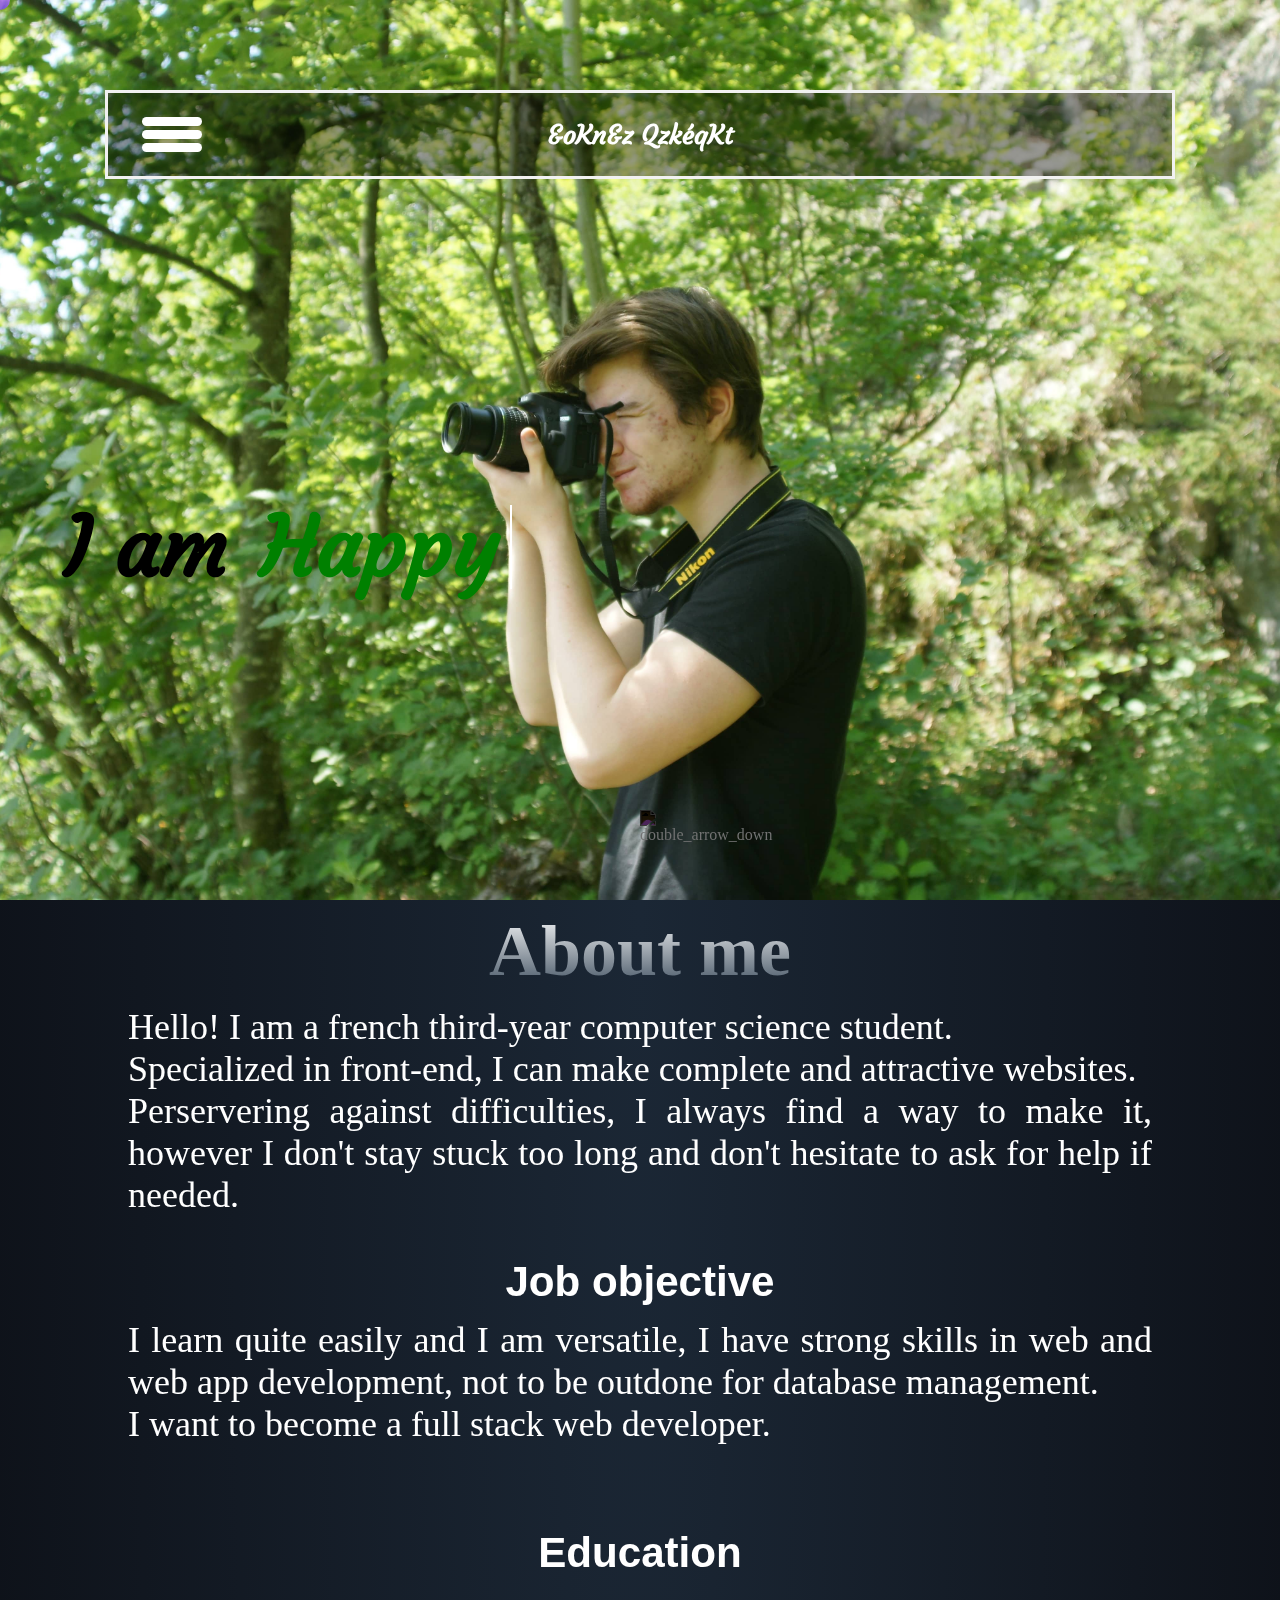
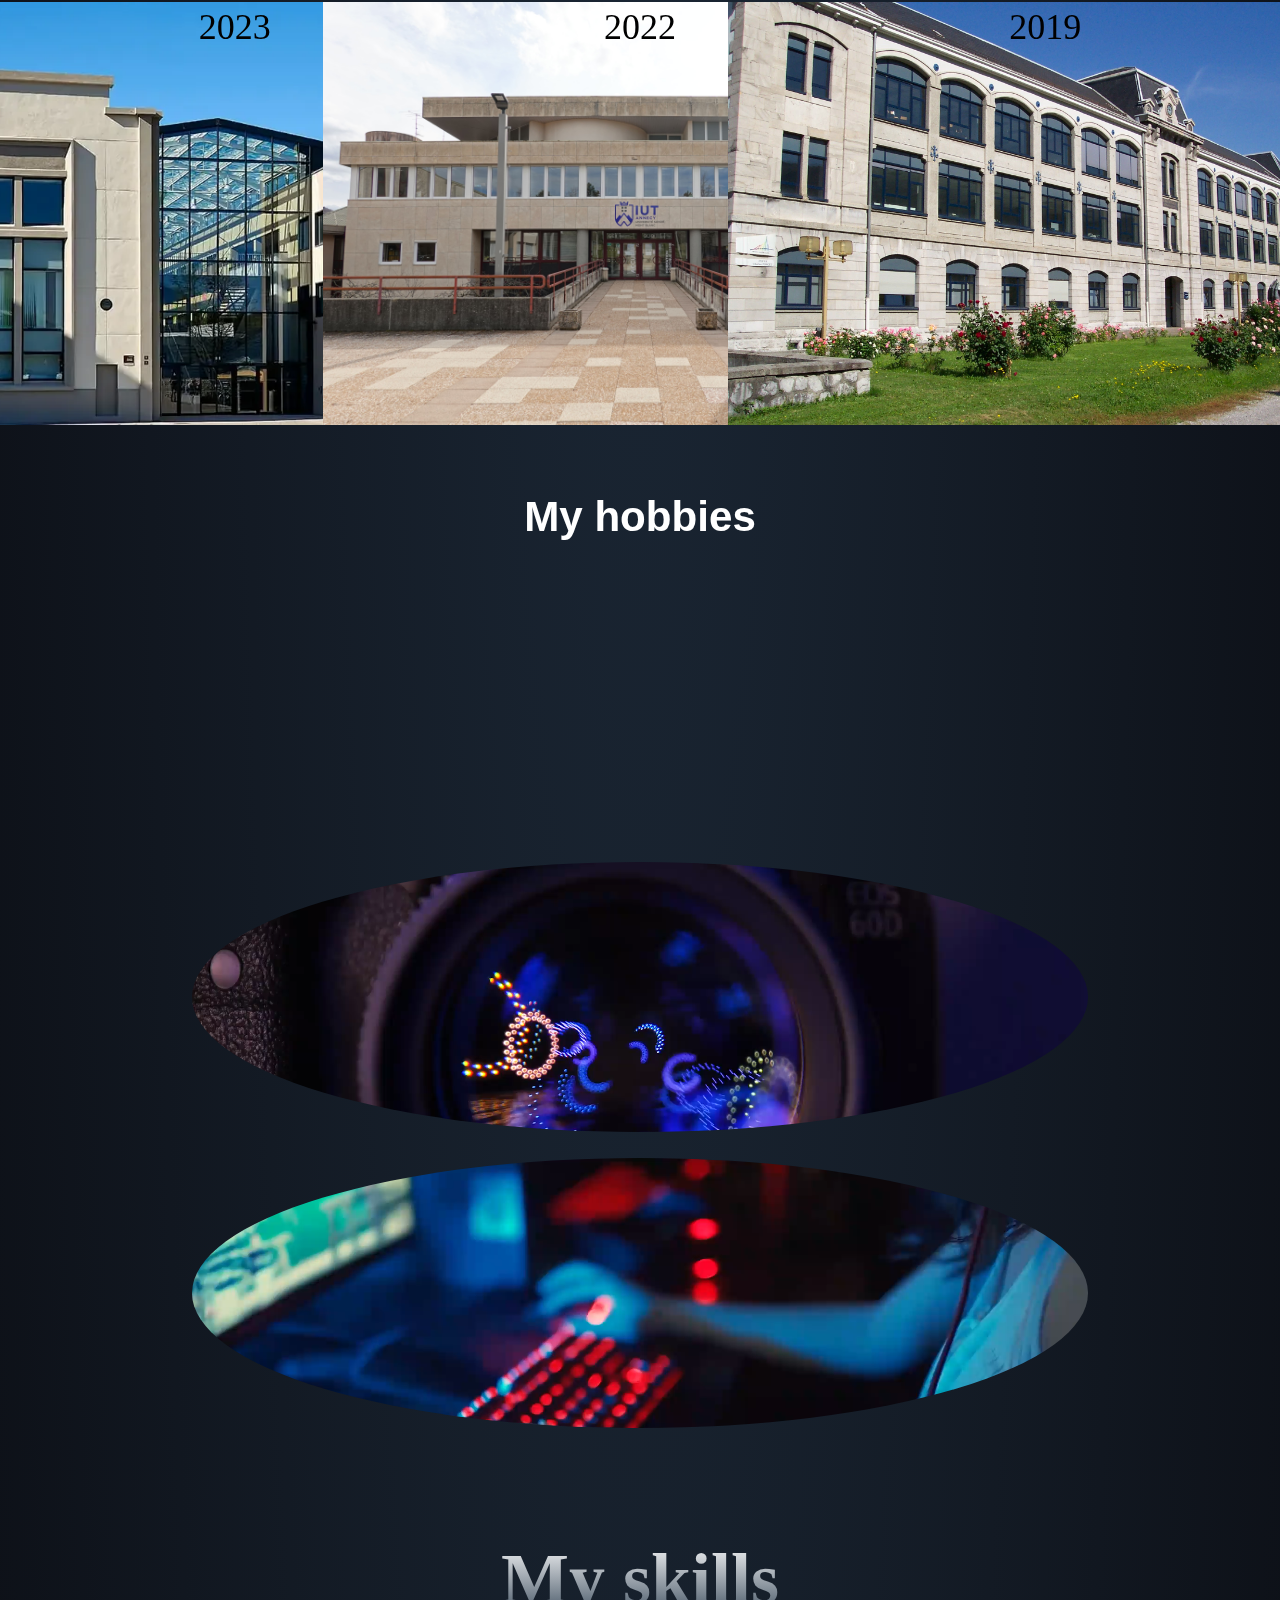
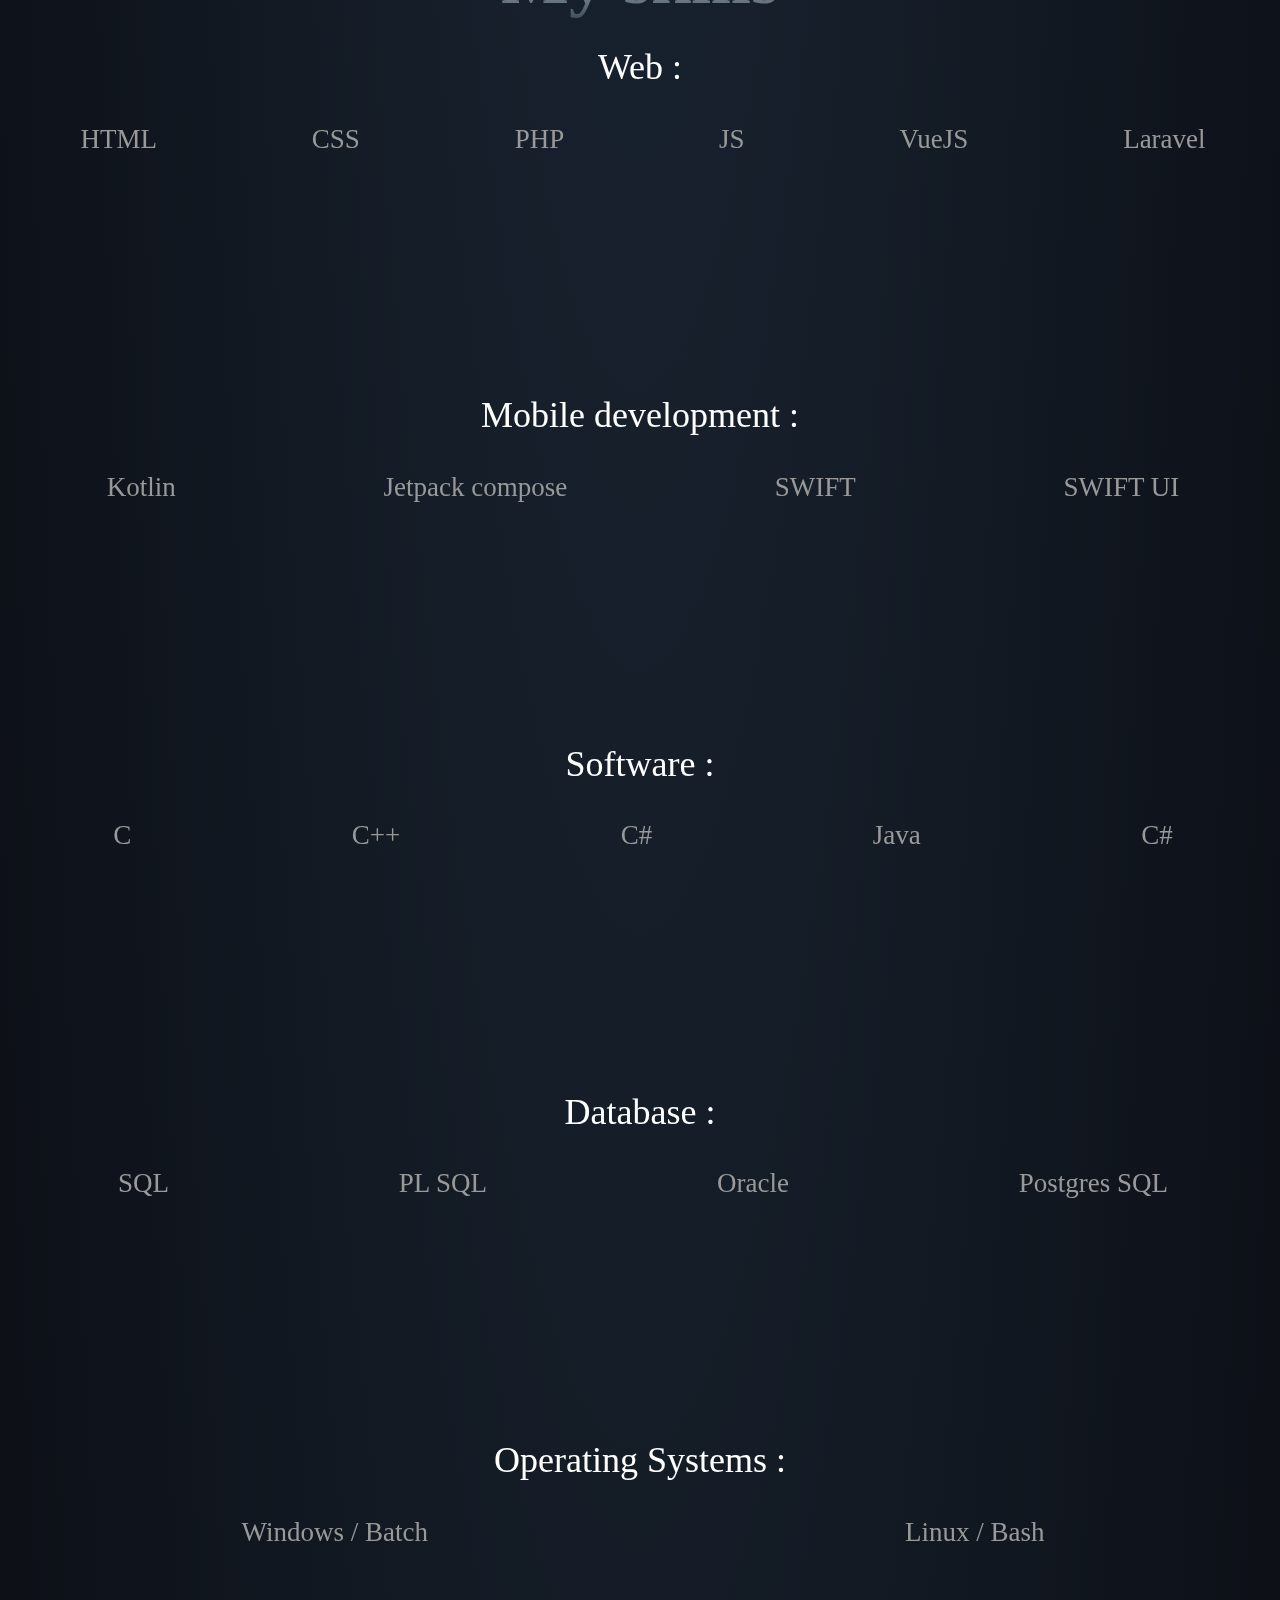
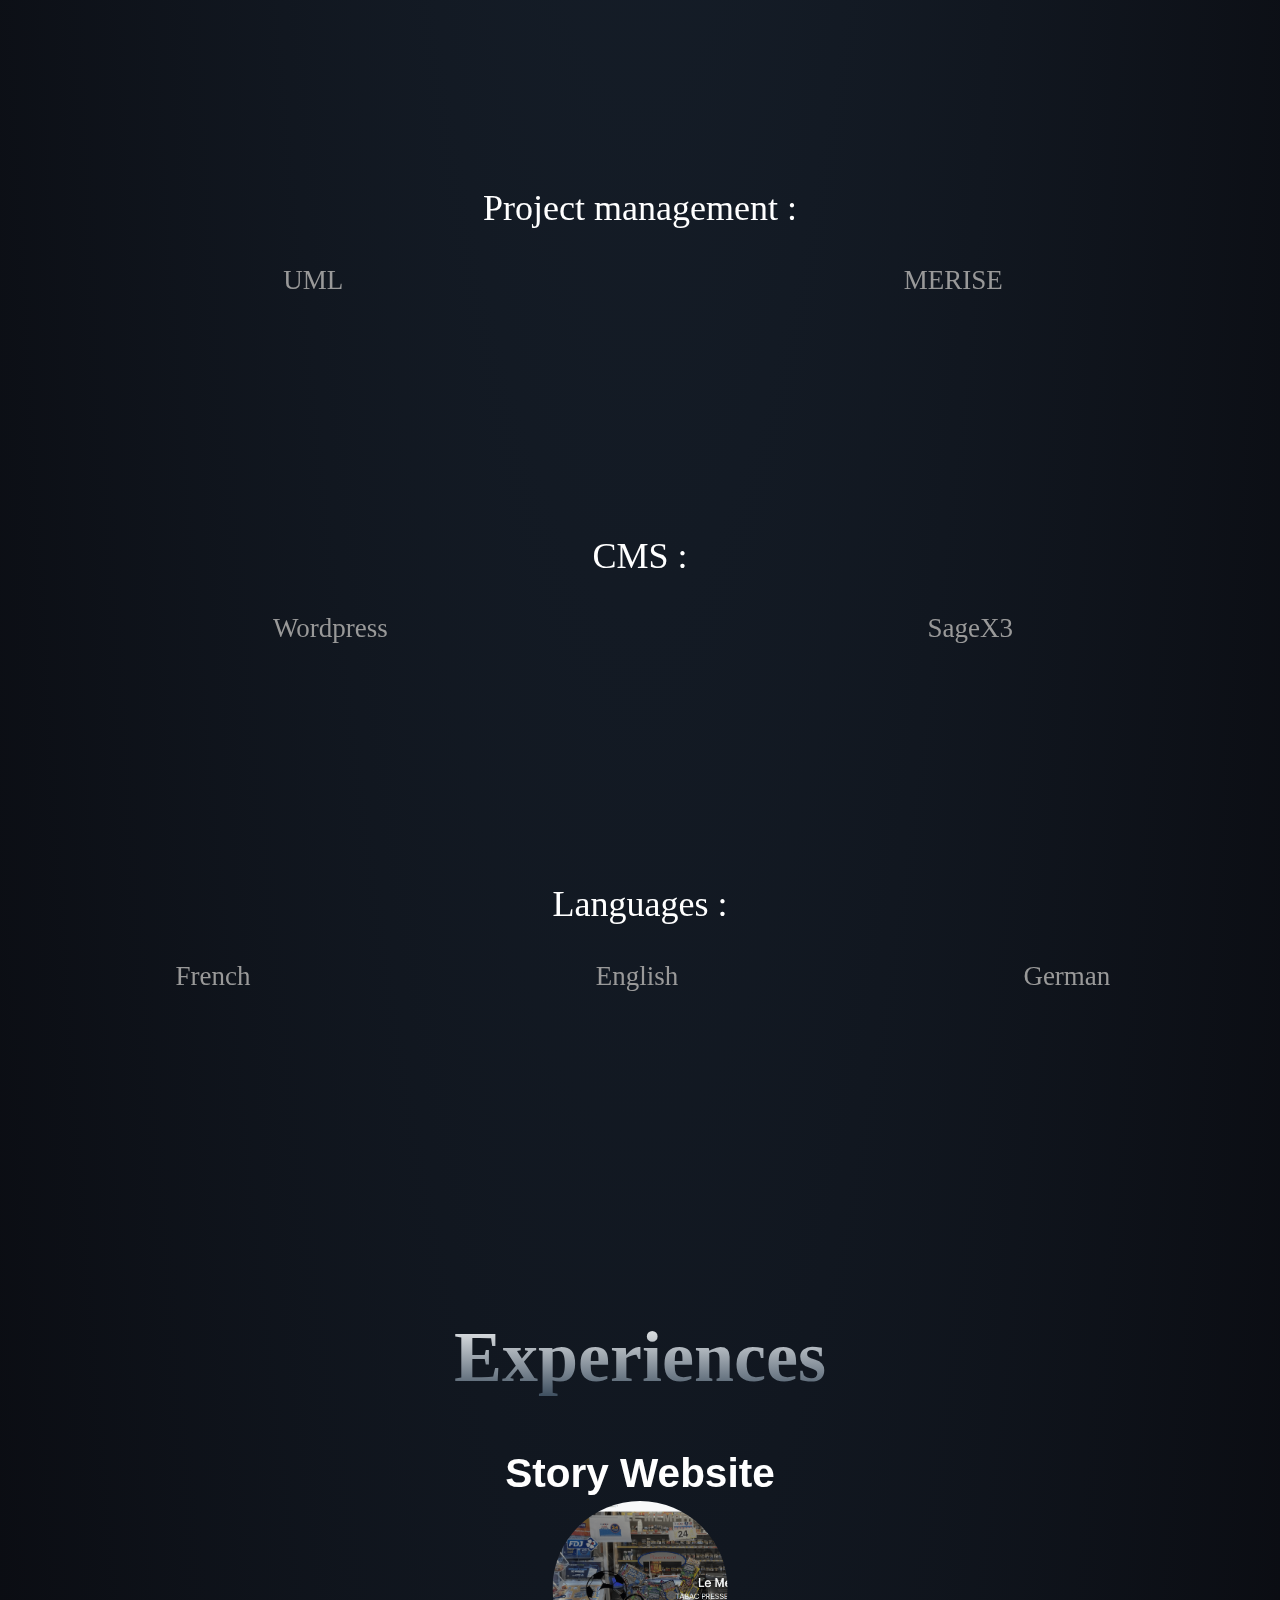
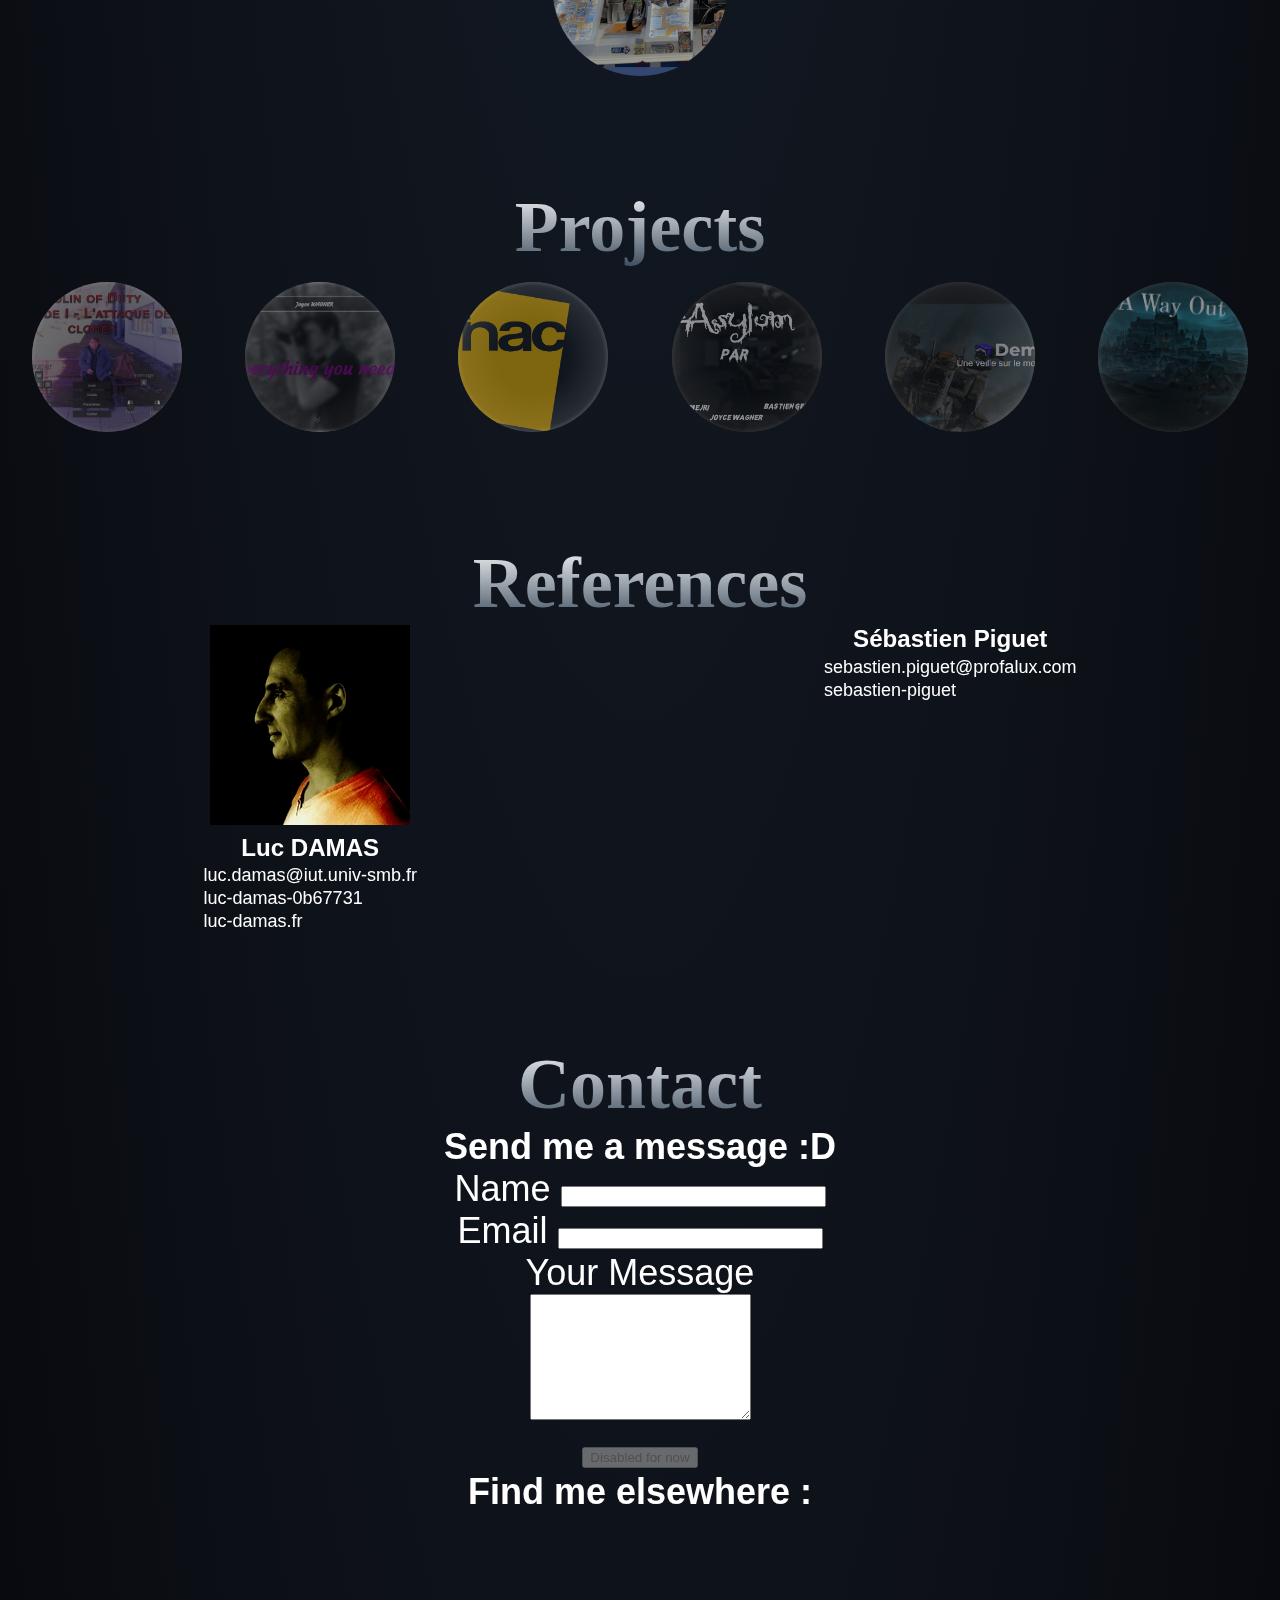
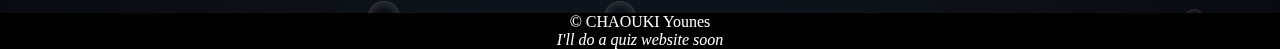
==== commit 47e218bb: "MAJ V1" ====
--- a/portfolio-main/index.html
+++ b/portfolio-main/index.html
@@ -4,7 +4,7 @@
     <meta charset="UTF-8">
     <meta http-equiv="X-UA-Compatible" content="IE=edge">
     <meta name="viewport" content="width=device-width, initial-scale=1.0">
-    <title>Joyce WAGNER</title>
+    <title>Younes Chaouki</title>
     <link rel="stylesheet" href="style.css">
     <script src="https://kit.fontawesome.com/37d6cc8149.js" crossorigin="anonymous"></script>
     <script src='https://cdnjs.cloudflare.com/ajax/libs/jquery/3.1.0/jquery.min.js'></script>
@@ -25,7 +25,7 @@
                     <span></span>
                     <span></span>
                 </div>
-                <h1><a href="http://www.joyce-wagner.fr" id="name">Joyce WAGNER</a></h1>
+                <h1><a href="http://www.joyce-wagner.fr" id="name">Younes Chaouki</a></h1>
                 <div class="burger-menu-icon" class="hidden"></div>
             </div>
         </div>
@@ -45,16 +45,15 @@
             <h1>About me</h1>
             <p>
                 Hello! I am a french third-year computer science student.
-                <br> Specialized in backend, I can make efficient and working functionalities.
+                <br> Specialized in front-end, I can make complete and attractive websites.
                 <br> Perservering against difficulties, I always find a way to make it, however I don't stay
-                stuck too long and don't hesitate to ask for help when needed.
+                stuck too long and don't hesitate to ask for help if needed.
             </p>
             
             <br>
             <h3>Job objective</h3>
             <p>
-                I learn easily and I am versatile, I have strong skills in web and web app development, not to be outdone for database management
-                and mobile application development.
+                I learn quite easily and I am versatile, I have strong skills in web and web app development, not to be outdone for database management.
                 <br>I want to become a full stack web developer.
             </p>
 
@@ -65,11 +64,11 @@
                 <div class="educationContainer">
                     <p class="year">2023</p>
                     <div class="educationDescription">
-                        <h5>1-YEAR UNIVERSITY DIPLOMA IN COMPUTER SCIENCE</h5>
+                        <h5>1-YEAR UNIVERSITY DIPLOMA IT PROJECT MANAGER</h5>
                         <p>
                             2022 - 2023
                             <br>
-                            Currently studying at the Gobelins campus of Annecy
+                            Currently studying at Tetras in the campus of Annecy
                         </p>
                     </div>
                     <img src="./images/papeteries.webp" alt="IUT Annecy">
@@ -107,7 +106,7 @@
                     <div class="hobbyCard">
                         <video src="./images/workout.mp4" type="video/mp4" muted loop></video>
                         <h4>Workout</h4>
-                        <p class="hobbyDescription">I go to gym 3 times a week to keep my health at its maximum :D</p>
+                        <p class="hobbyDescription">I go to gym 2-3 times a week to keep my health at its maximum :D</p>
 
                         <p class="videoAuthor">Video by Ketut Subiyanto from Pexels</p>
                     </div>
@@ -117,7 +116,6 @@
                         <h4>Photography</h4>
                         <p class="hobbyDescription">
                             I like photography, especially landscape photography. 
-                            <br> I post some of my photos on my instagram.
                         </p>
 
                         <p class="videoAuthor">Video by Athena from Pexels</p>
@@ -127,7 +125,7 @@
                         <video src="./images/videogames.mp4" type="video/mp4" muted loop></video>
                         <h4>Video Games</h4>
                         <p class="hobbyDescription">
-                            I like to play some video games on my free time
+                            I like to play some video games on my free time. It helps me improve my cooperation skills.
                         </p>
 
                         <p class="videoAuthor">Video by RODNAE Productions from Pexels</p>
@@ -142,7 +140,7 @@
                 <p>Web :</p>
                 <div id="SkillsContainer">
                     <div class="round"
-                        data-value="0.99"
+                        data-value="0.80"
                         data-size="200"
                         data-thickness="6">
                         <strong></strong>
@@ -158,7 +156,7 @@
                     </div>
 
                     <div class="round"
-                        data-value="0.75"
+                        data-value="0.60"
                         data-size="200"
                         data-thickness="6">
                         <strong></strong>
@@ -166,7 +164,7 @@
                     </div>
 
                     <div class="round"
-                        data-value="0.88"
+                        data-value="0.70"
                         data-size="200"
                         data-thickness="6">
                         <strong></strong>
@@ -174,201 +172,201 @@
                     </div>
 
                     <div class="round"
+                        data-value="0.40"
+                        data-size="200"
+                        data-thickness="6">
+                        <strong></strong>
+                        <span><i class="fab fa-vuejs" aria-hidden="true"></i> VueJS</span>
+                    </div>
+
+                    <div class="round"
+                        data-value="0.50"
+                        data-size="200"
+                        data-thickness="6">
+                        <strong></strong>
+                        <span><i class="fab fa-laravel" aria-hidden="true"></i> Laravel</span>
+                    </div>
+                </div>
+            </div>
+
+            <div class="categoryContainer">
+                <p>Mobile development :</p>
+                <div id="SkillsContainer">
+                    <div class="round"
+                        data-value="0.3"
+                        data-size="200"
+                        data-thickness="6">
+                        <strong></strong>
+                        <span><i class="fa fa-android" aria-hidden="true"></i> Kotlin</span>
+                    </div>
+
+                    <div class="round"
+                        data-value="0.2"
+                        data-size="200"
+                        data-thickness="6">
+                        <strong></strong>
+                        <span><i class="fa fa-android" aria-hidden="true"></i> Jetpack compose</span>
+                    </div>
+
+                    <div class="round"
+                        data-value="0.25"
+                        data-size="200"
+                        data-thickness="6">
+                        <strong></strong>
+                        <span><i class="fa fa-apple" aria-hidden="true"></i> SWIFT</span>
+                    </div>
+
+                    <div class="round"
+                        data-value="0.20"
+                        data-size="200"
+                        data-thickness="6">
+                        <strong></strong>
+                        <span><i class="fa fa-apple" aria-hidden="true"></i> SWIFT UI</span>
+                    </div>
+                </div>
+            </div>
+
+            <div class="categoryContainer">
+                <p>Software :</p>
+                <div id="SkillsContainer">
+                    <div class="round"
                         data-value="0.70"
                         data-size="200"
                         data-thickness="6">
                         <strong></strong>
-                        <span><i class="fab fa-vuejs" aria-hidden="true"></i> VueJS</span>
-                    </div>
-
+                        <span><i class="fa fa-code" aria-hidden="true"></i> C</span>
+                    </div>
+
+                    <div class="round"
+                        data-value="0.45"
+                        data-size="200"
+                        data-thickness="6">
+                        <strong></strong>
+                        <span><i class="fa fa-code" aria-hidden="true"></i> C++</span>
+                    </div>
+
+                    <div class="round"
+                        data-value="0.55"
+                        data-size="200"
+                        data-thickness="6">
+                        <strong></strong>
+                        <span><i class="fa fa-code" aria-hidden="true"></i> C#</span>
+                    </div>
+
+                    <div class="round"
+                        data-value="0.60"
+                        data-size="200"
+                        data-thickness="6">
+                        <strong></strong>
+                        <span><i class="fab fa-java" aria-hidden="true"></i> Java</span>
+                    </div>
+
+                    <div class="round"
+                        data-value="0.40"
+                        data-size="200"
+                        data-thickness="6">
+                        <strong></strong>
+                        <span><i class="fab fa-python" aria-hidden="true"></i> C#</span>
+                    </div>
+                </div>
+            </div>
+
+            <div class="categoryContainer">
+                <p>Database :</p>
+                <div id="SkillsContainer">
+                    <div class="round"
+                        data-value="0.90"
+                        data-size="200"
+                        data-thickness="6">
+                        <strong></strong>
+                        <span><i class="fas fa-database" aria-hidden="true"></i> SQL</span>
+                    </div>
+
+                    <div class="round"
+                        data-value="0.70"
+                        data-size="200"
+                        data-thickness="6">
+                        <strong></strong>
+                        <span><i class="fas fa-database" aria-hidden="true"></i> PL SQL</span>
+                    </div>
+                    
+                    <div class="round"
+                        data-value="0.90"
+                        data-size="200"
+                        data-thickness="6">
+                        <strong></strong>
+                        <span><i class="fas fa-database" aria-hidden="true"></i> Oracle</span>
+                    </div>
+
+                    <div class="round"
+                        data-value="0.80"
+                        data-size="200"
+                        data-thickness="6">
+                        <strong></strong>
+                        <span><i class="fas fa-database" aria-hidden="true"></i> Postgres SQL</span>
+                    </div>
+                </div>
+            </div>
+
+            <div class="categoryContainer">
+                <p>Operating Systems :</p>
+                <div id="SkillsContainer">
+                    <div class="round"
+                        data-value="0.60"
+                        data-size="200"
+                        data-thickness="6">
+                        <strong></strong>
+                        <span><i class="fab fa-windows" aria-hidden="true"></i> Windows / Batch</span>
+                    </div>
+
+                    <div class="round"
+                        data-value="0.20"
+                        data-size="200"
+                        data-thickness="6">
+                        <strong></strong>
+                        <span><i class="fab fa-linux" aria-hidden="true"></i> Linux / Bash</span>
+                    </div>
+                </div>
+            </div>
+
+            <div class="categoryContainer">
+                <p>Project management :</p>
+                <div id="SkillsContainer">
+                    <div class="round"
+                        data-value="0.60"
+                        data-size="200"
+                        data-thickness="6">
+                        <strong></strong>
+                        <span><i class="fa fa-project-diagram" aria-hidden="true"></i> UML</span>
+                    </div>
+
+                    <div class="round"
+                        data-value="0.20"
+                        data-size="200"
+                        data-thickness="6">
+                        <strong></strong>
+                        <span><i class="fa fa-project-diagram" aria-hidden="true"></i> MERISE</span>
+                    </div>
+                </div>
+            </div>
+
+            <div class="categoryContainer">
+                <p>CMS : </p>
+                <div id="SkillsContainer">
                     <div class="round"
                         data-value="0.65"
                         data-size="200"
                         data-thickness="6">
                         <strong></strong>
-                        <span><i class="fab fa-laravel" aria-hidden="true"></i> Laravel</span>
-                    </div>
-                </div>
-            </div>
-
-            <div class="categoryContainer">
-                <p>Mobile development :</p>
-                <div id="SkillsContainer">
-                    <div class="round"
-                        data-value="0.5"
-                        data-size="200"
-                        data-thickness="6">
-                        <strong></strong>
-                        <span><i class="fa fa-android" aria-hidden="true"></i> Kotlin</span>
-                    </div>
-
-                    <div class="round"
-                        data-value="0.5"
-                        data-size="200"
-                        data-thickness="6">
-                        <strong></strong>
-                        <span><i class="fa fa-android" aria-hidden="true"></i> Jetpack compose</span>
-                    </div>
-
-                    <div class="round"
-                        data-value="0.50"
-                        data-size="200"
-                        data-thickness="6">
-                        <strong></strong>
-                        <span><i class="fa fa-apple" aria-hidden="true"></i> SWIFT</span>
-                    </div>
-
-                    <div class="round"
-                        data-value="0.50"
-                        data-size="200"
-                        data-thickness="6">
-                        <strong></strong>
-                        <span><i class="fa fa-apple" aria-hidden="true"></i> SWIFT UI</span>
-                    </div>
-                </div>
-            </div>
-
-            <div class="categoryContainer">
-                <p>Software :</p>
-                <div id="SkillsContainer">
-                    <div class="round"
-                        data-value="0.50"
-                        data-size="200"
-                        data-thickness="6">
-                        <strong></strong>
-                        <span><i class="fa fa-code" aria-hidden="true"></i> C</span>
-                    </div>
-
-                    <div class="round"
-                        data-value="0.50"
-                        data-size="200"
-                        data-thickness="6">
-                        <strong></strong>
-                        <span><i class="fa fa-code" aria-hidden="true"></i> C++</span>
-                    </div>
-
-                    <div class="round"
-                        data-value="0.50"
-                        data-size="200"
-                        data-thickness="6">
-                        <strong></strong>
-                        <span><i class="fa fa-code" aria-hidden="true"></i> C#</span>
-                    </div>
-
-                    <div class="round"
-                        data-value="0.60"
-                        data-size="200"
-                        data-thickness="6">
-                        <strong></strong>
-                        <span><i class="fab fa-java" aria-hidden="true"></i> Java</span>
-                    </div>
-
-                    <div class="round"
-                        data-value="0.65"
-                        data-size="200"
-                        data-thickness="6">
-                        <strong></strong>
-                        <span><i class="fab fa-python" aria-hidden="true"></i> C#</span>
-                    </div>
-                </div>
-            </div>
-
-            <div class="categoryContainer">
-                <p>Database :</p>
-                <div id="SkillsContainer">
-                    <div class="round"
-                        data-value="0.80"
-                        data-size="200"
-                        data-thickness="6">
-                        <strong></strong>
-                        <span><i class="fas fa-database" aria-hidden="true"></i> SQL</span>
-                    </div>
-
-                    <div class="round"
-                        data-value="0.50"
-                        data-size="200"
-                        data-thickness="6">
-                        <strong></strong>
-                        <span><i class="fas fa-database" aria-hidden="true"></i> PL SQL</span>
-                    </div>
-                    
-                    <div class="round"
-                        data-value="0.50"
-                        data-size="200"
-                        data-thickness="6">
-                        <strong></strong>
-                        <span><i class="fas fa-database" aria-hidden="true"></i> Oracle</span>
-                    </div>
-
-                    <div class="round"
-                        data-value="0.50"
-                        data-size="200"
-                        data-thickness="6">
-                        <strong></strong>
-                        <span><i class="fas fa-database" aria-hidden="true"></i> Postgres SQL</span>
-                    </div>
-                </div>
-            </div>
-
-            <div class="categoryContainer">
-                <p>Operating Systems :</p>
-                <div id="SkillsContainer">
-                    <div class="round"
-                        data-value="0.50"
-                        data-size="200"
-                        data-thickness="6">
-                        <strong></strong>
-                        <span><i class="fab fa-windows" aria-hidden="true"></i> Windows / Batch</span>
-                    </div>
-
-                    <div class="round"
-                        data-value="0.60"
-                        data-size="200"
-                        data-thickness="6">
-                        <strong></strong>
-                        <span><i class="fab fa-linux" aria-hidden="true"></i> Linux / Bash</span>
-                    </div>
-                </div>
-            </div>
-
-            <div class="categoryContainer">
-                <p>Project management :</p>
-                <div id="SkillsContainer">
-                    <div class="round"
-                        data-value="0.50"
-                        data-size="200"
-                        data-thickness="6">
-                        <strong></strong>
-                        <span><i class="fa fa-project-diagram" aria-hidden="true"></i> UML</span>
-                    </div>
-
-                    <div class="round"
-                        data-value="0.50"
-                        data-size="200"
-                        data-thickness="6">
-                        <strong></strong>
-                        <span><i class="fa fa-project-diagram" aria-hidden="true"></i> MERISE</span>
-                    </div>
-                </div>
-            </div>
-
-            <div class="categoryContainer">
-                <p>CMS : </p>
-                <div id="SkillsContainer">
-                    <div class="round"
-                        data-value="0.55"
-                        data-size="200"
-                        data-thickness="6">
-                        <strong></strong>
                         <span><i class="fab fa-wordpress" aria-hidden="true"></i> Wordpress</span>
                     </div>
 
                     <div class="round"
-                        data-value="0.55"
-                        data-size="200"
-                        data-thickness="6">
-                        <strong></strong>
-                        <span><i class="fas fa-laptop-code" aria-hidden="true"></i> Odoo</span>
+                        data-value="0.95"
+                        data-size="200"
+                        data-thickness="6">
+                        <strong></strong>
+                        <span><i class="fas fa-laptop-code" aria-hidden="true"></i> SageX3</span>
                     </div>
                 </div>
             </div>
@@ -387,7 +385,7 @@
 
                     <div class="round"
                         id="english"
-                        data-value="0.90"
+                        data-value="0.95"
                         data-size="200"
                         data-thickness="100">
                         <strong></strong>
@@ -396,7 +394,7 @@
 
                     <div class="round"
                         id="german"
-                        data-value="0.60"
+                        data-value="0.35"
                         data-size="200"
                         data-thickness="100">
                         <strong></strong>
@@ -410,29 +408,15 @@
             <h1>Experiences</h1>
             <div class="experiencesContainer">
                 <div class="experienceCard">
-                    <h2>Tobacco shop website</h2>
+                    <h2>Story Website</h2>
                     <strong> September 2021 - March 2022 </strong>
                     
                     <p>
                         University project for a real company where we created a website from scratch using VueJS and Laravel. <br>
-                        The website is a Click&Collect and showcase website where users can see a list of products and order them and
-                        collect them afterward on spot.
-                        You can browse this website at : <a href="https://lememphis-bellignat.fr/">lememphis-bellignat.fr</a>
+                        The website is a collection of stories, mainly creepy wrote by aprooved users.
                     </p>
                     <div class="experienceImage">
                         <img src="./images/le-memphis-min.png" alt="">
-                    </div>
-                </div>
-                <div class="experienceCard">
-                    <h2>Volunteering</h2>
-                    <strong> April 2015 - April 2020 </strong>
-                    
-                    <p>
-                        Organizer during an event at a local public cultural center grouping board games, video games and some tournaments
-
-                    </p>
-                    <div class="experienceImage">
-                        <img src="./images/MJC.png" alt="">
                     </div>
                 </div>
             </div>
@@ -459,7 +443,7 @@
                         <h4>Portfolio</h4>
                         <p>You're on it! The portfolio I developped from scracth using HMTL CSS JS PHP</p>
                         <div class="projectLink">
-                            <a href="https://github.com/jo15122002/jo15122002.github.io" target="_blank" class="projectGithub"><i class="fab fa-github"></i></a>
+                            <a href="https://https://github.com/Kamigy/Portfolio" target="_blank" class="projectGithub"><i class="fab fa-github"></i></a>
                         </div>
                     </div>
                 </div>
@@ -475,12 +459,9 @@
                     <h6>Asylum</h6>
                     <img src="./images/asylum-min.png" alt="" srcset="">
                     <div class="projectContent">
-                        <h4>Asylum</h4>
-                        <p>Unity based team project, making a 3D game in 1 week. Using C#</p>
-                        <div class="projectLink">
-                            <a href="https://github.com/Reachip/Asylum" target="_blank" class="projectGithub"><i class="fab fa-github"></i></a>
-                            <a href="https://www.youtube.com/watch?v=Gt58jlQos6s" target="_blank" class="projectGithub"><i class="fab fa-youtube"></i></a>
-                        </div>
+                        <h4>GrabIt</h4>
+                        <p>Unity based team project, making a 3D game in 1 week. Using C#. This game was a platformer with a grappling hook</p>
+                        <p>It was quite hard to deal with grapple physics</p>
                     </div>
                 </div>
                 <div class="projectBubble">
@@ -500,24 +481,10 @@
                     <div class="projectContent">
                         <h4>A way out</h4>
                         <p>Team project where we created a 2D game in 1 week using SFML, C++</p>
+                        <p>Our teachers had fun !</p>
                         <div class="projectLink">
                             <a href="https://github.com/Reachip/CLoFan" target="_blank" class="projectGithub"><i class="fab fa-github"></i></a>
                             <a href="https://www.youtube.com/watch?v=O4BY15FiPP8" target="_blank" class="projectGithub"><i class="fab fa-youtube"></i></a>
-                        </div>
-                    </div>
-                </div>
-                <div class="projectBubble">
-                    <h6>My first website</h6>
-                    <img src="./images/first_website-min.png" alt="" srcset="">
-                    <div class="projectContent">
-                        <h4>My first website</h4>
-                        <p>
-                            My god it's awful but hey, i was like 14 and I was starting to learn HTML. It was fun to me. <br>
-                            Also be careful with sound, a music start playing when you go on this website
-                        </p>
-                        <div class="projectLink">
-                            <a href="https://github.com/jo15122002/HTML_CSS_LEARNING" target="_blank" class="projectGithub"><i class="fab fa-github"></i></a>
-                            <a href="./assets/first_website/index.html" target="_blank" class="projectGithub"><i class="fas fa-globe"></i></a>
                         </div>
                     </div>
                 </div>
@@ -538,11 +505,10 @@
                 </div>
                 
                 <div class="referenceCard">
-                    <img src="./images/stephanie-bouchon-min.png" alt="" srcset="">
-                    <h6>Stéphanie BOUCHON</h6>
+                    <h6>Sébastien Piguet</h6>
                     <div class="referenceLinksContainer">
-                        <span><a href="mailto:stephanie.bouchon@iut.univ-smb.fr"><i class="fas fa-envelope" aria-hidden="true"></i> stephanie.bouchon@iut.univ-smb.fr</a></span>
-                        <span><a href="https://www.linkedin.com/in/stephanie-bouchon-84988587/" target="_blank"><i class="fab fa-linkedin" aria-hidden="true"></i> stephanie-bouchon-84988587</a></span>
+                        <span><a href="mailto:sebastien.piguet@profalux.com"><i class="fas fa-envelope" aria-hidden="true"></i> sebastien.piguet@profalux.com</a></span>
+                        <span><a href="www.linkedin.com/in/sebastien-piguet/" target="_blank"><i class="fab fa-linkedin" aria-hidden="true"></i> sebastien-piguet</a></span>
                     </div>
                 </div>
             </div>
@@ -566,19 +532,19 @@
                 </form>
             <h4>Find me elsewhere :</h4>
             <div class="socialMedia">
-                <a href="mailto:wagnerjoyce1512@yahoo.com"><i class="fas fa-envelope"></i></a>
-                <a href="https://www.linkedin.com/in/joyce-wagner/" target="_blank"><i class="fab fa-linkedin"></i></a>
-                <a href="https://www.instagram.com/joyce_wgn/" target="_blank"><i class="fab fa-instagram"></i></a>
-                <a href="https://github.com/jo15122002" target="_blank"><i class="fab fa-github"></i></a>
+                <a href="mailto:youneschaou@hotmail.fr"><i class="fas fa-envelope"></i></a>
+                <a href="www.linkedin.com/in/younes-chaouki-b18a011b9" target="_blank"><i class="fab fa-linkedin"></i></a>
+                <a href="https://instagram.com/younes_chki?igshid=MzNlNGNkZWQ4Mg==" target="_blank"><i class="fab fa-instagram"></i></a>
+                <a href="https://github.com/Kamigy" target="_blank"><i class="fab fa-github"></i></a>
             </div>
         </div>
     </div>
     
     <footer>
 
-        <p>&copy; WAGNER Joyce</p>
+        <p>&copy; CHAOUKI Younes</p>
         <div id="dinoGameContainer">
-            <p>I will do a game soon</p>
+            <p>I'll do a quiz website soon</p>
         </div>
     </footer>
     <script src="main.js"></script>
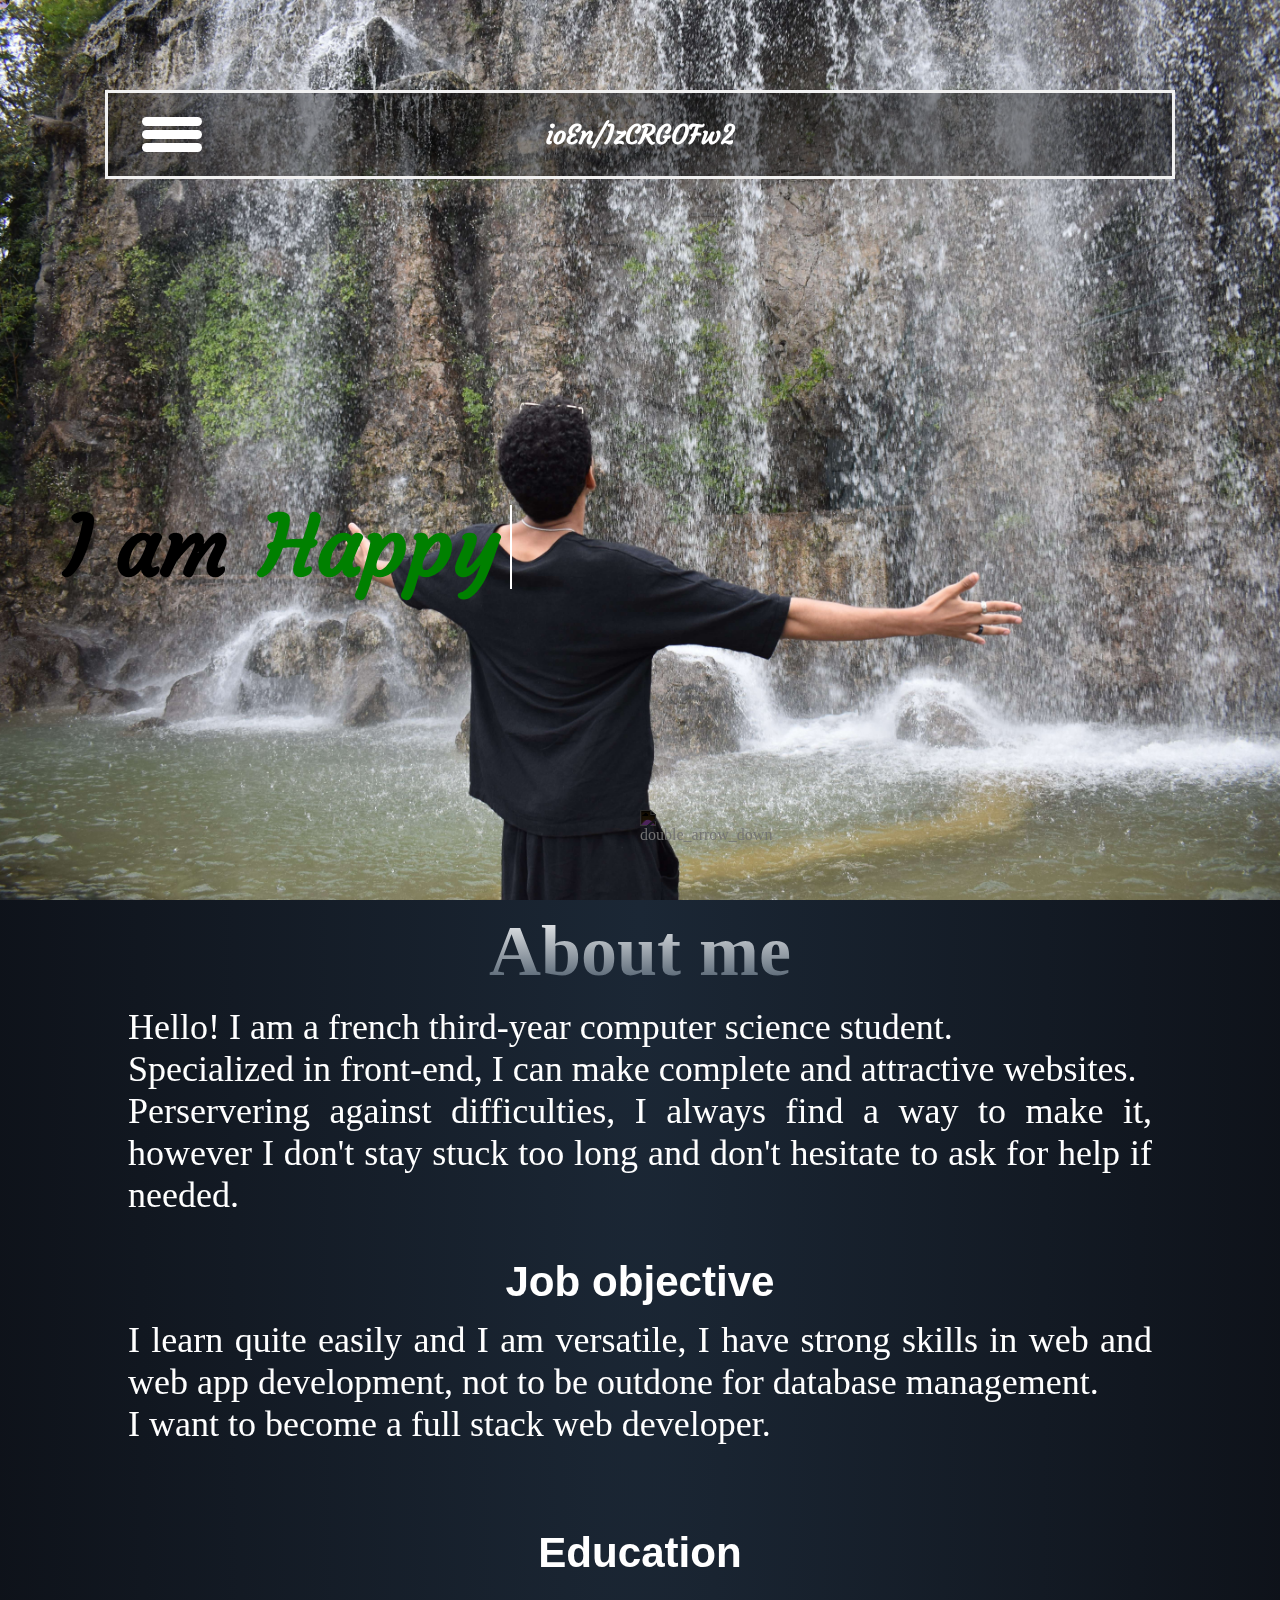
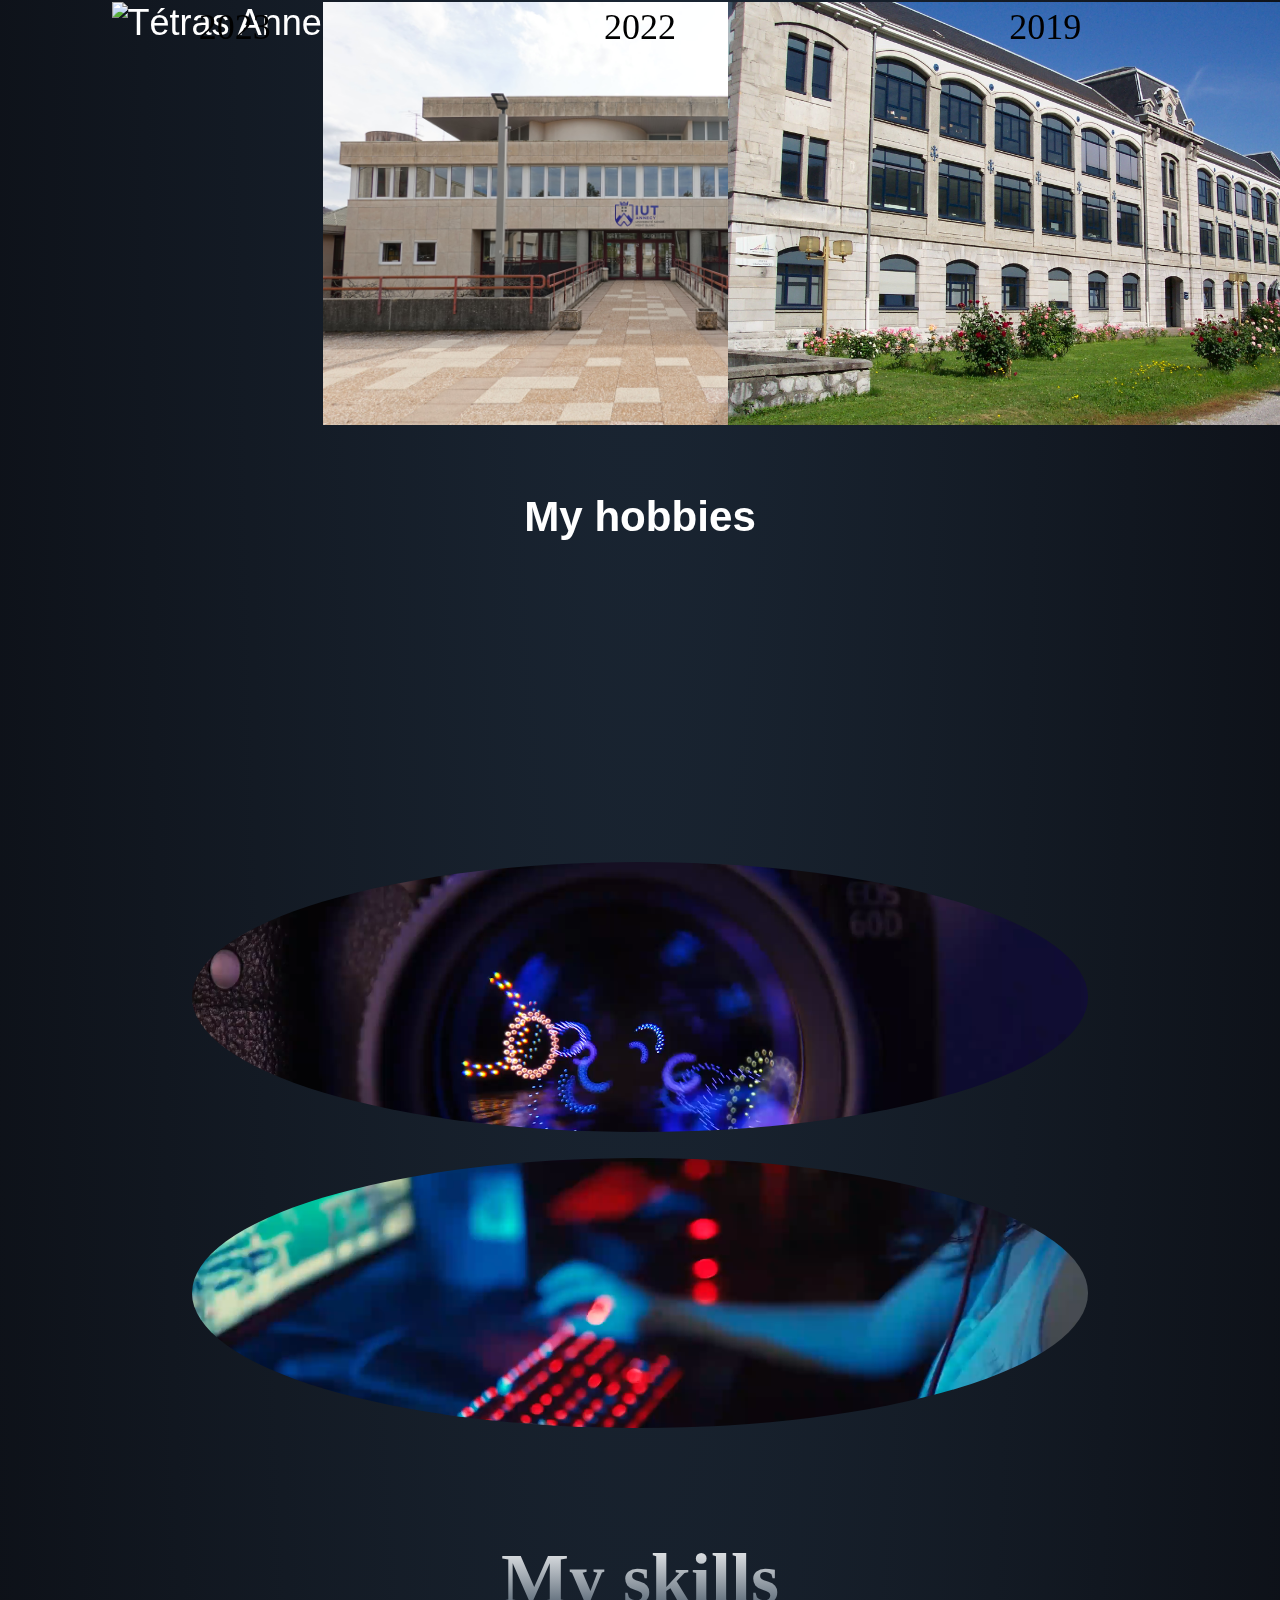
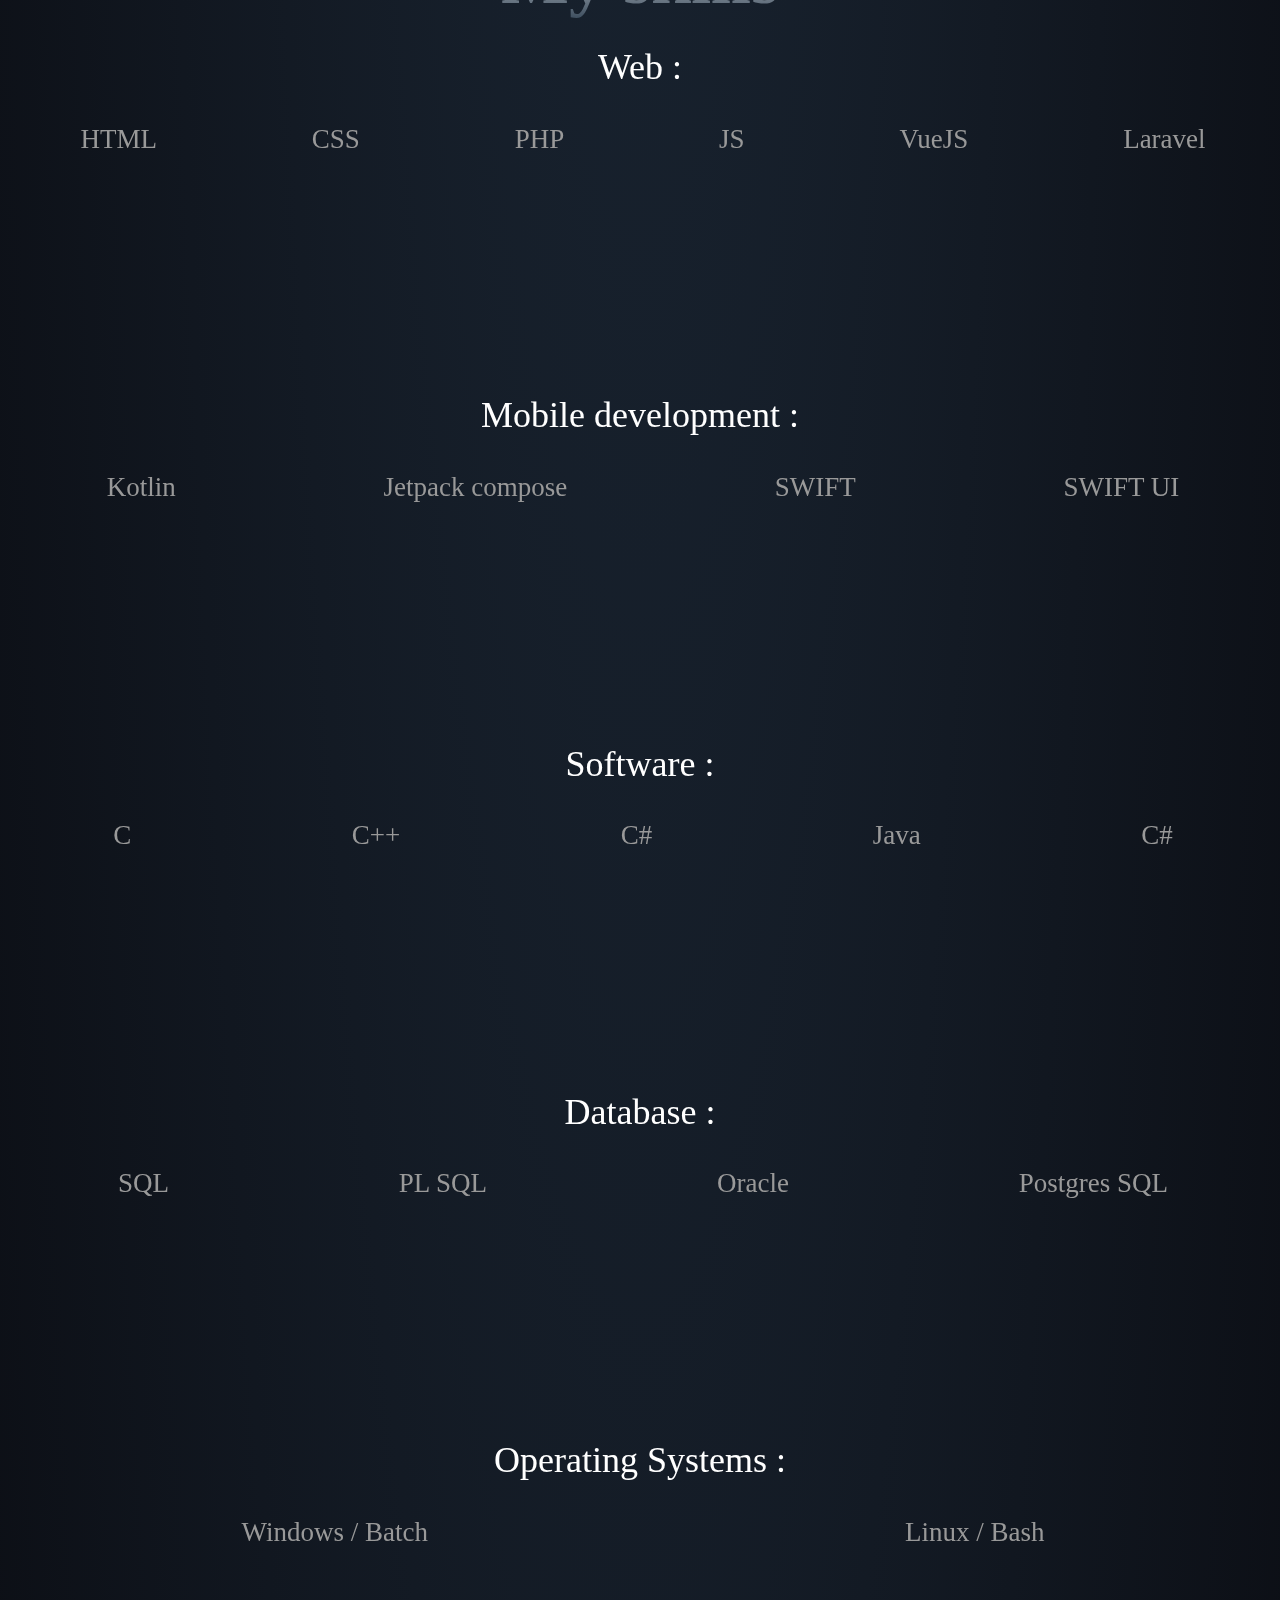
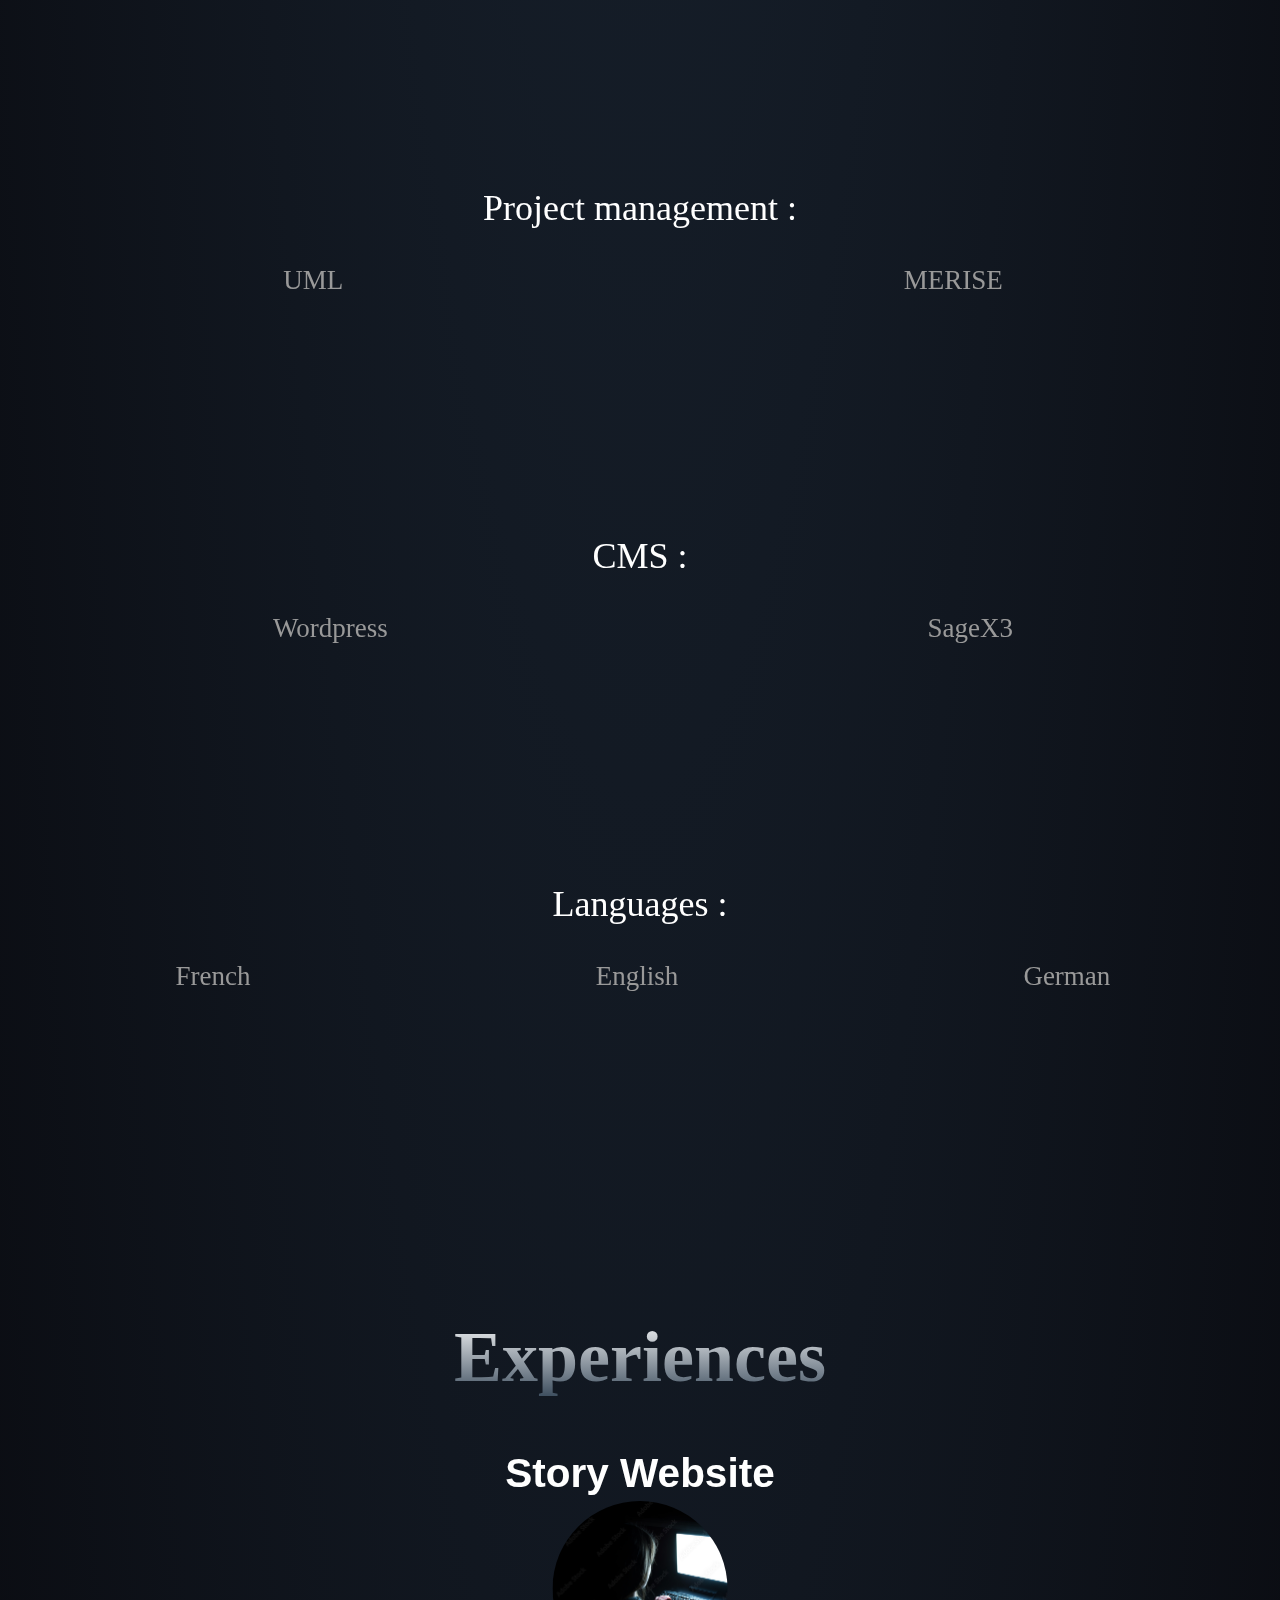
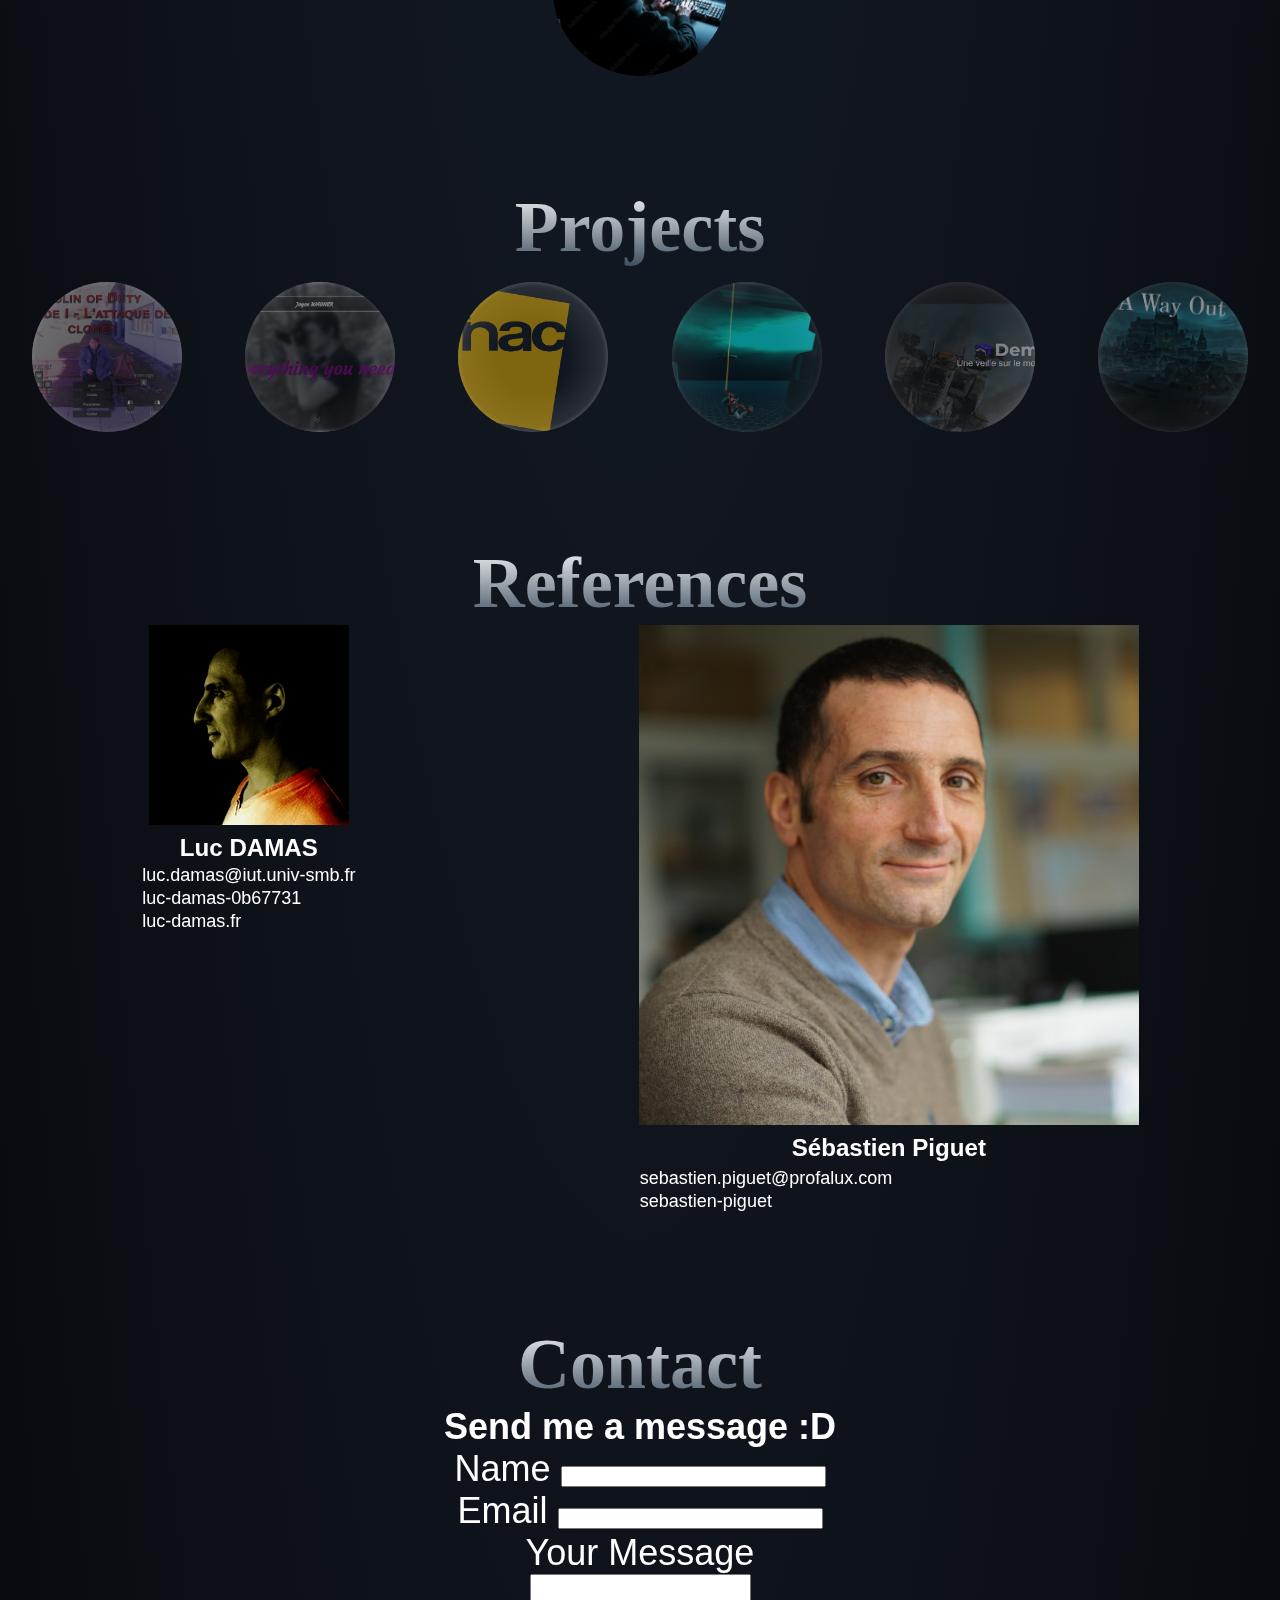
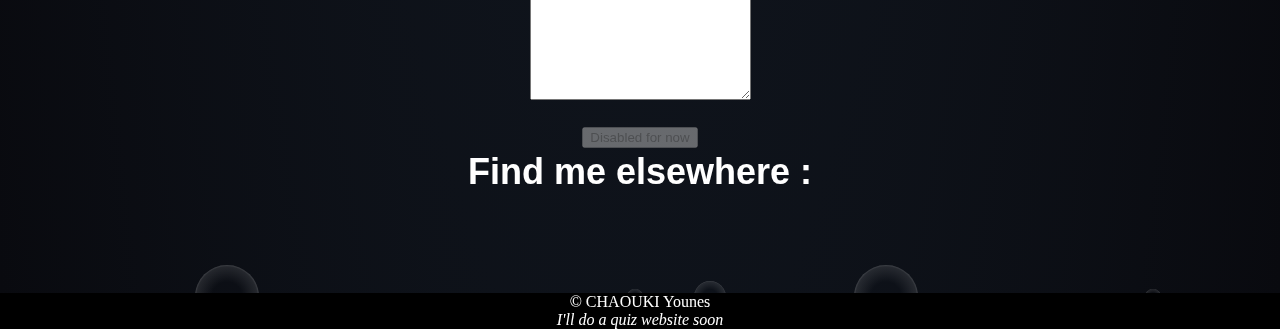
==== commit 504fccca: "MAJ V2" ====
--- a/portfolio-main/index.html
+++ b/portfolio-main/index.html
@@ -25,7 +25,7 @@
                     <span></span>
                     <span></span>
                 </div>
-                <h1><a href="http://www.joyce-wagner.fr" id="name">Younes Chaouki</a></h1>
+                <h1><a id="name">Younes Chaouki</a></h1>
                 <div class="burger-menu-icon" class="hidden"></div>
             </div>
         </div>
@@ -71,7 +71,7 @@
                             Currently studying at Tetras in the campus of Annecy
                         </p>
                     </div>
-                    <img src="./images/papeteries.webp" alt="IUT Annecy">
+                    <img src="./images/tétras.webp" alt="Tétras Annecy">
                 </div>
                 <div class="educationContainer">
                     <p class="year">2022</p>
@@ -416,7 +416,7 @@
                         The website is a collection of stories, mainly creepy wrote by aprooved users.
                     </p>
                     <div class="experienceImage">
-                        <img src="./images/le-memphis-min.png" alt="">
+                        <img src="./images/story_writing.jpg" alt="">
                     </div>
                 </div>
             </div>
@@ -457,7 +457,7 @@
                 </div>
                 <div class="projectBubble">
                     <h6>Asylum</h6>
-                    <img src="./images/asylum-min.png" alt="" srcset="">
+                    <img src="./images/grappling-hook.jpg" alt="" srcset="">
                     <div class="projectContent">
                         <h4>GrabIt</h4>
                         <p>Unity based team project, making a 3D game in 1 week. Using C#. This game was a platformer with a grappling hook</p>
@@ -505,6 +505,7 @@
                 </div>
                 
                 <div class="referenceCard">
+                    <img src="./images/sebastien.png" alt="" srcset="">
                     <h6>Sébastien Piguet</h6>
                     <div class="referenceLinksContainer">
                         <span><a href="mailto:sebastien.piguet@profalux.com"><i class="fas fa-envelope" aria-hidden="true"></i> sebastien.piguet@profalux.com</a></span>
--- a/portfolio-main/style.css
+++ b/portfolio-main/style.css
@@ -50,7 +50,7 @@
 .parallax-effect {
     position: static;
     height: 100vh;
-    background-image: url("./images/moi-min.JPG");
+    background-image: url("./images/moi.jpg");
     min-height: 300px;
     width: 100%;
     background-attachment: fixed;
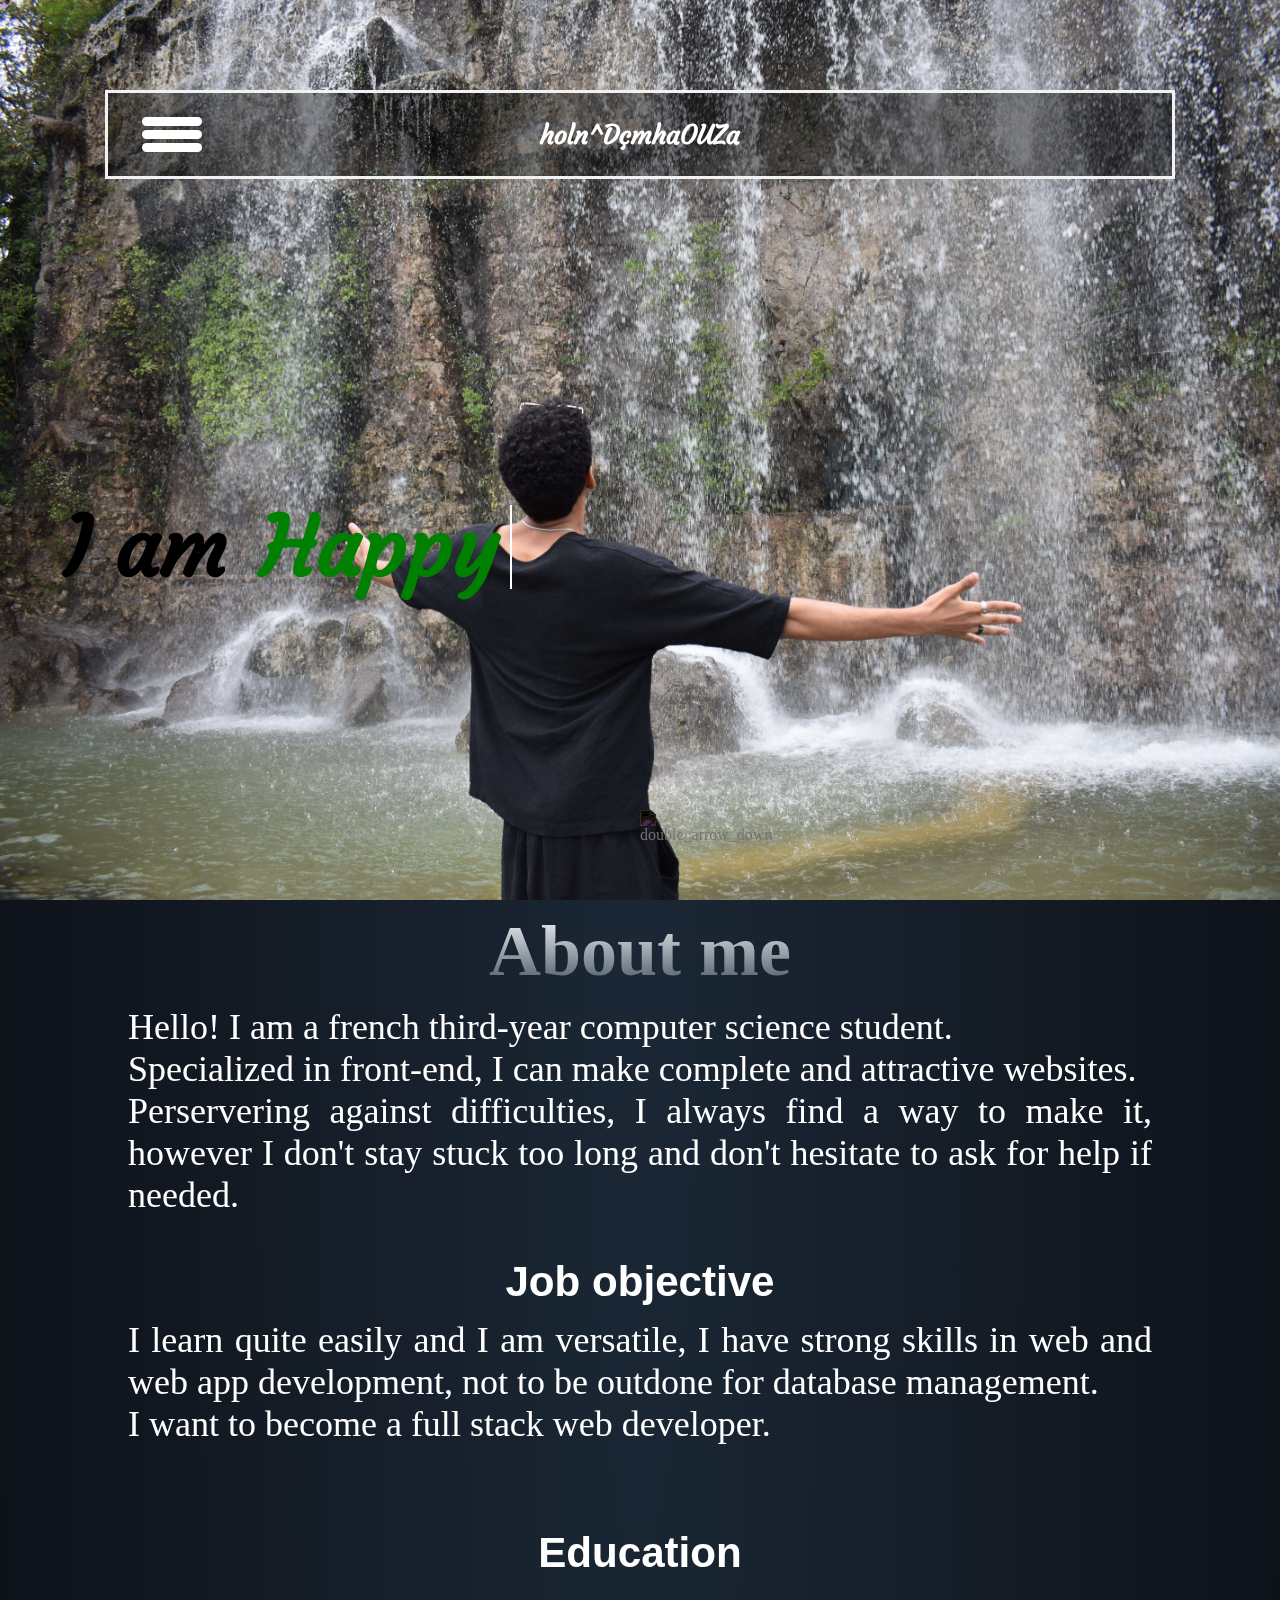
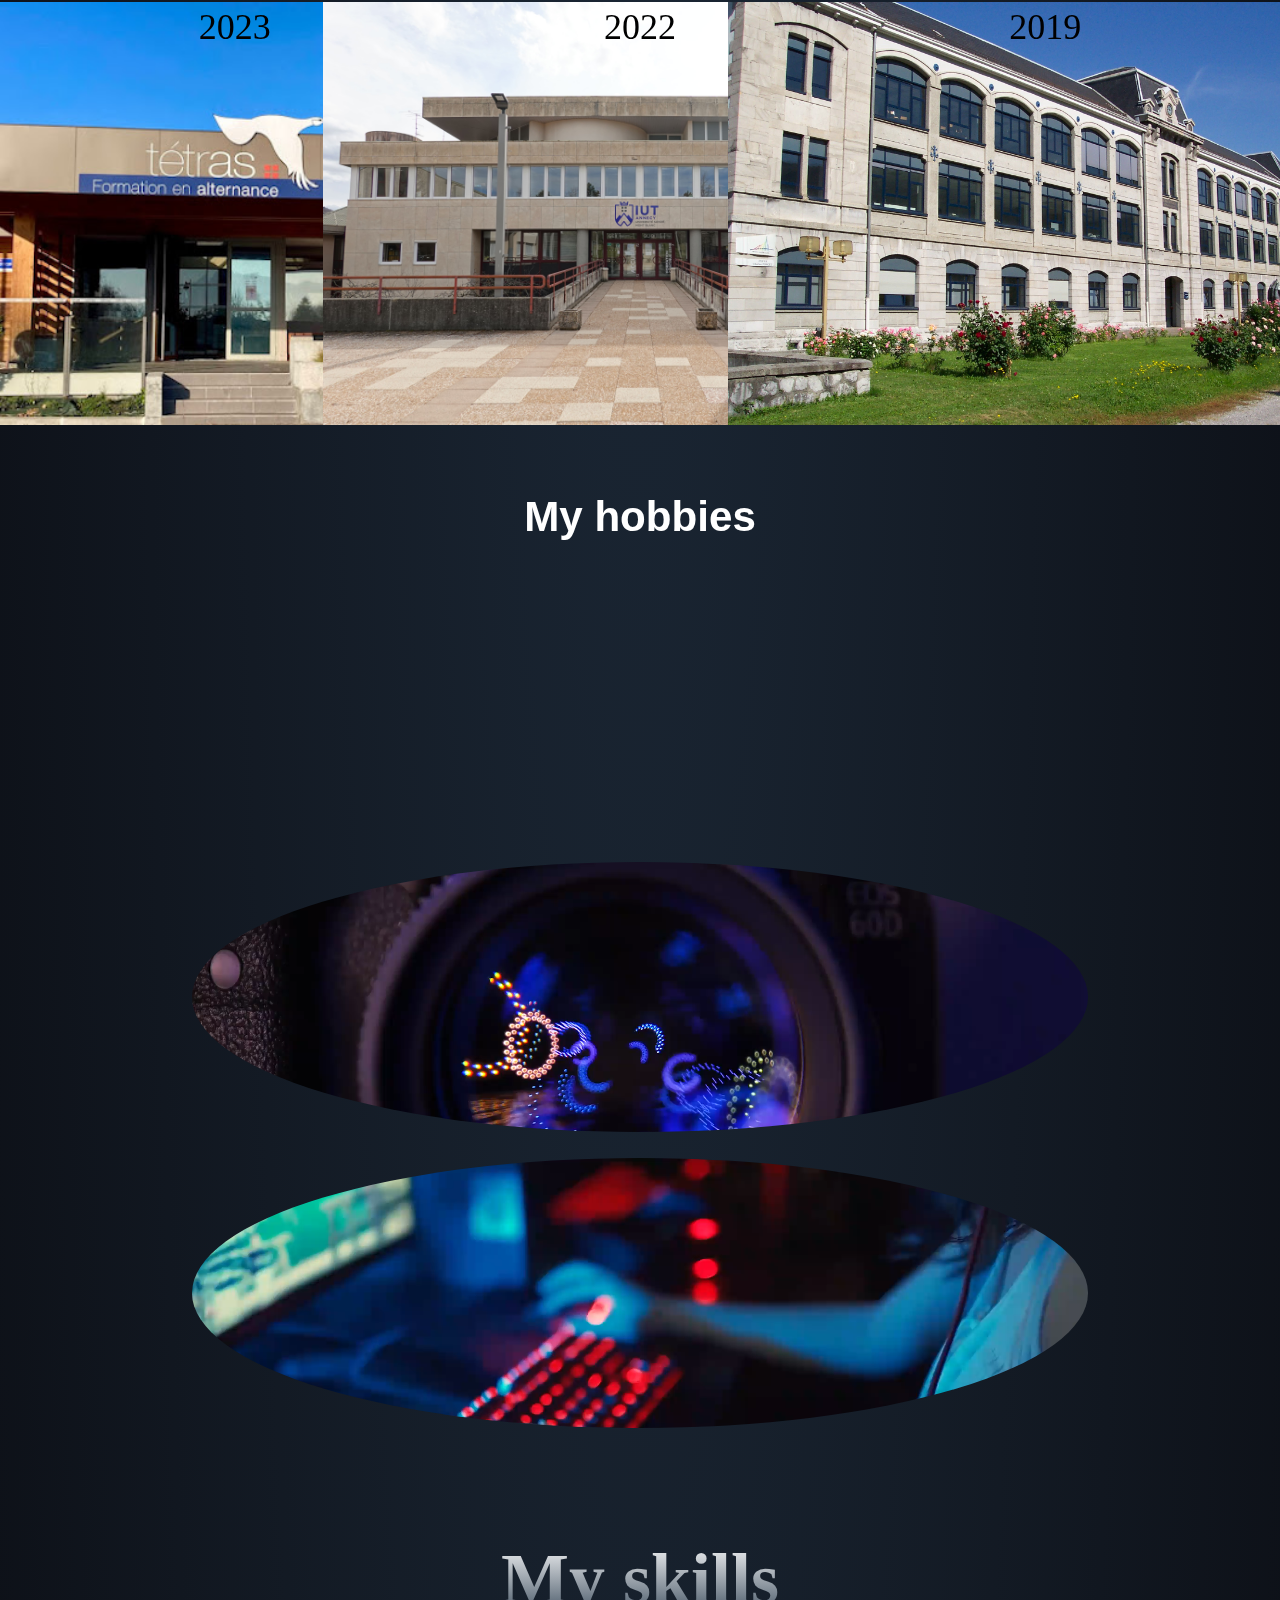
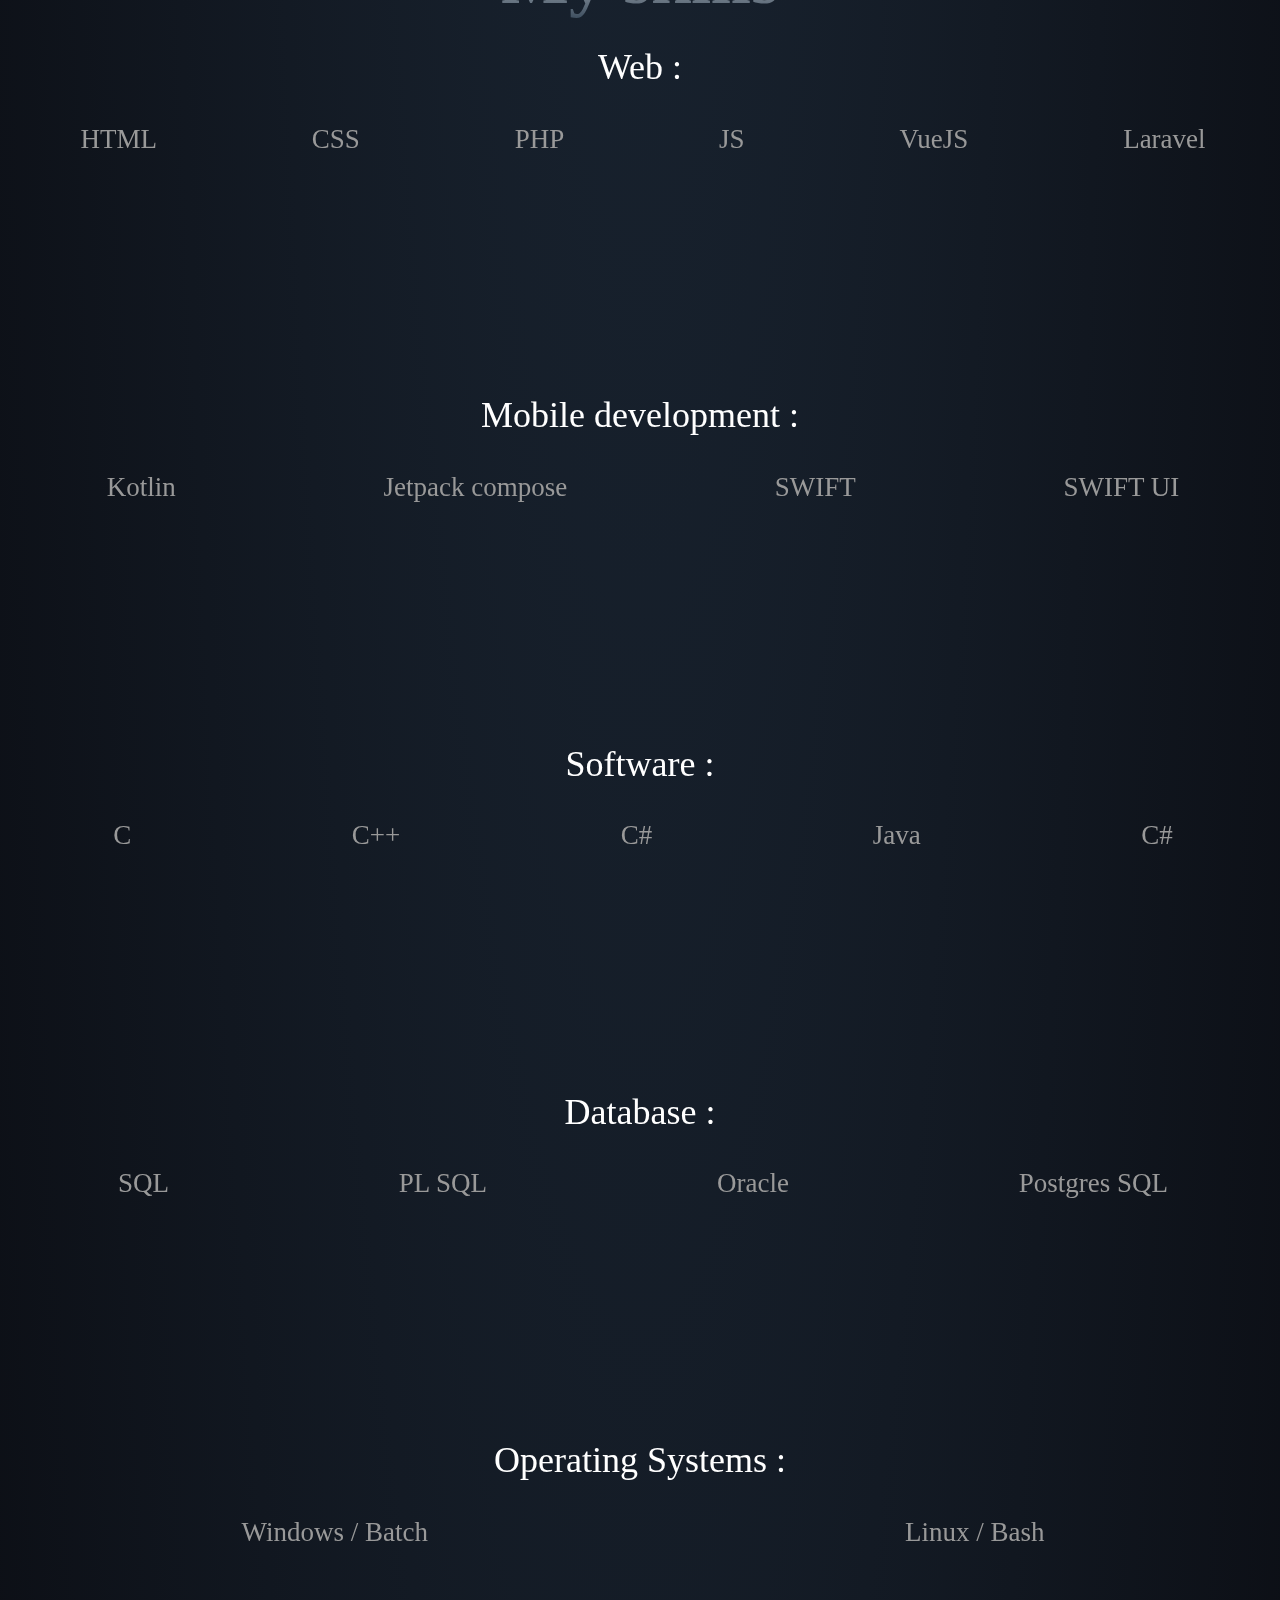
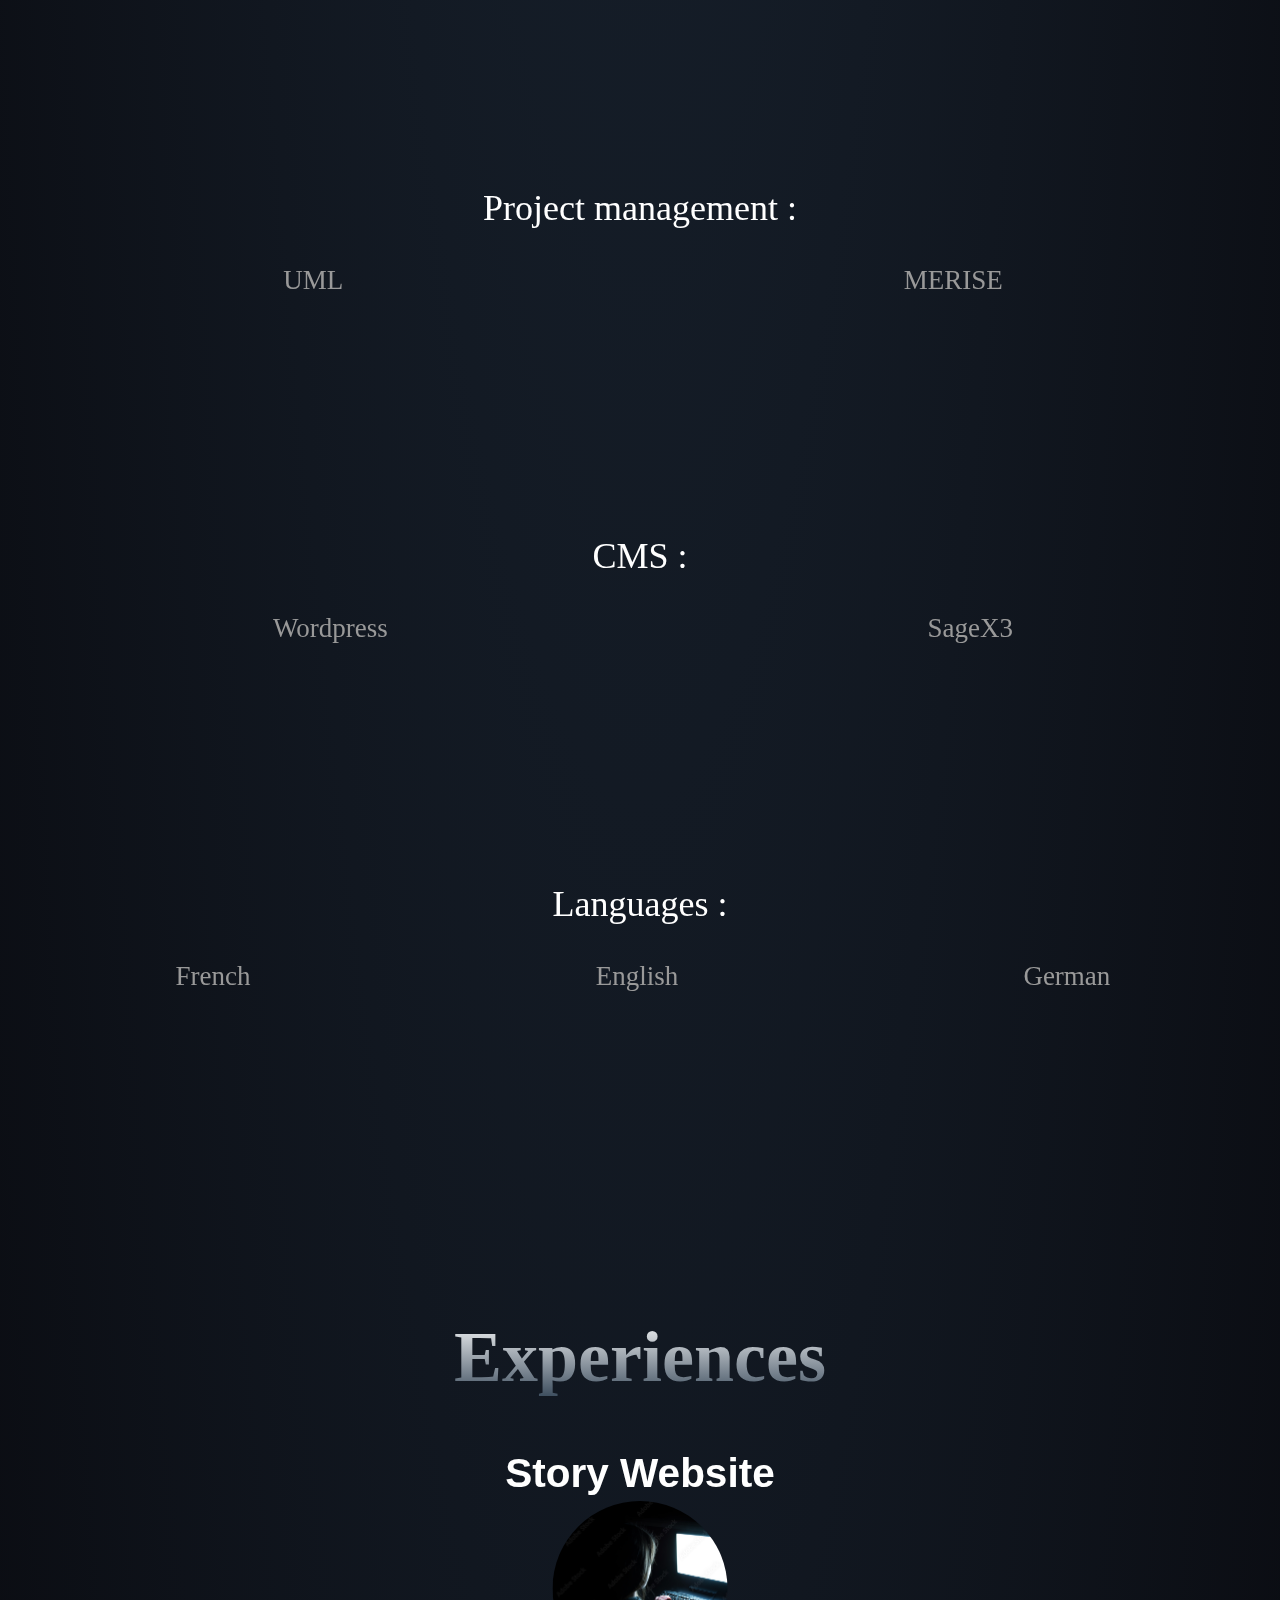
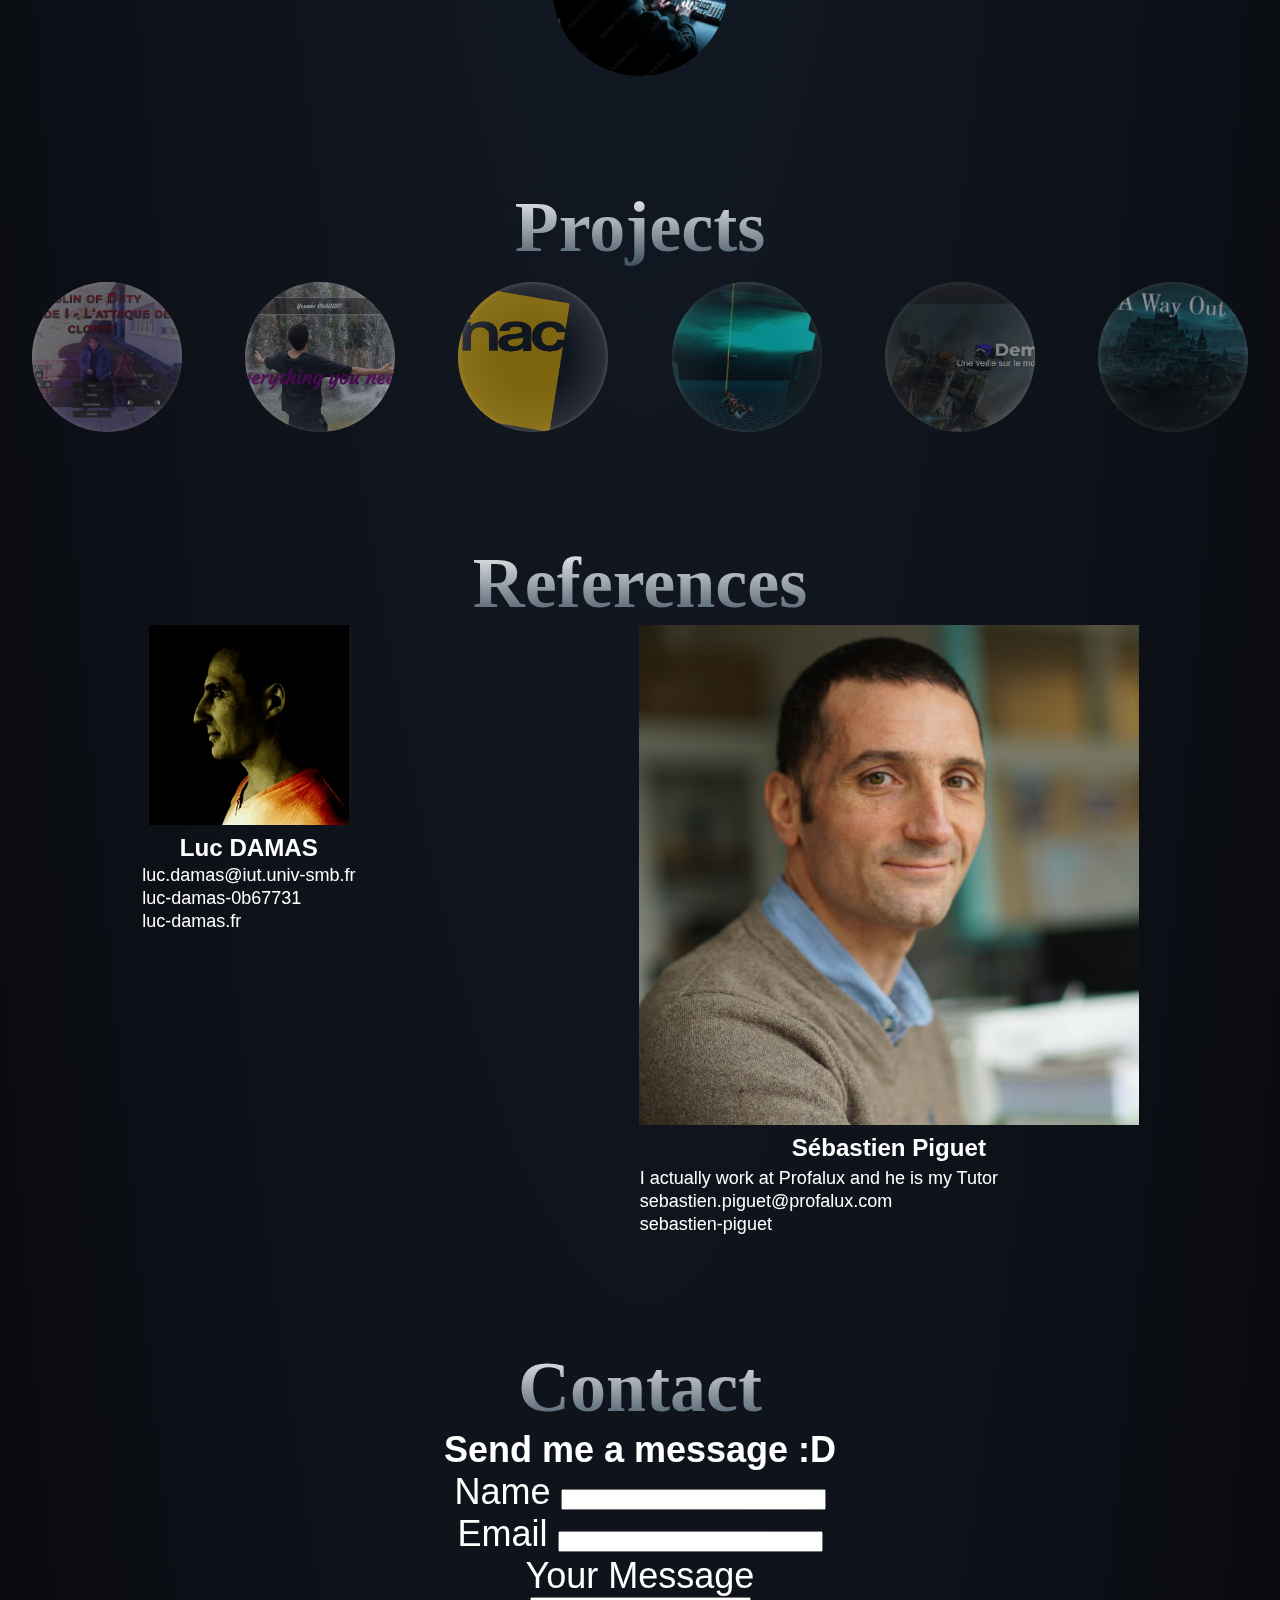
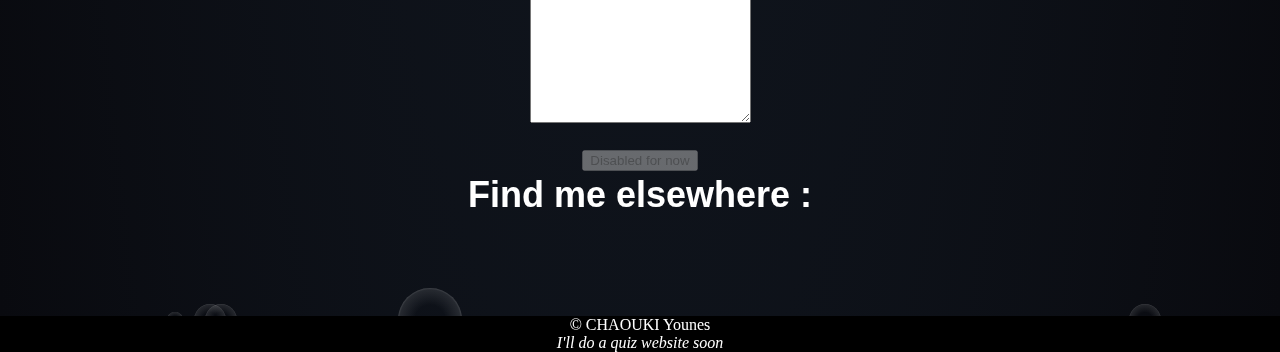
==== commit 0e77e5ce: "Suppression & Images" ====
--- a/portfolio-main/index.html
+++ b/portfolio-main/index.html
@@ -71,7 +71,7 @@
                             Currently studying at Tetras in the campus of Annecy
                         </p>
                     </div>
-                    <img src="./images/tétras.webp" alt="Tétras Annecy">
+                    <img src="./images/tétras-2020.jpg" alt="Tétras Annecy">
                 </div>
                 <div class="educationContainer">
                     <p class="year">2022</p>
@@ -438,7 +438,7 @@
                 </div>
                 <div class="projectBubble">
                     <h6>Portfolio</h6>
-                    <img src="./images/portfolio-min.png" alt="" srcset="">
+                    <img src="./images/portfolio.png" alt="" srcset="">
                     <div class="projectContent">
                         <h4>Portfolio</h4>
                         <p>You're on it! The portfolio I developped from scracth using HMTL CSS JS PHP</p>
@@ -508,6 +508,7 @@
                     <img src="./images/sebastien.png" alt="" srcset="">
                     <h6>Sébastien Piguet</h6>
                     <div class="referenceLinksContainer">
+                        <span> I actually work at Profalux and he is my Tutor</span>
                         <span><a href="mailto:sebastien.piguet@profalux.com"><i class="fas fa-envelope" aria-hidden="true"></i> sebastien.piguet@profalux.com</a></span>
                         <span><a href="www.linkedin.com/in/sebastien-piguet/" target="_blank"><i class="fab fa-linkedin" aria-hidden="true"></i> sebastien-piguet</a></span>
                     </div>
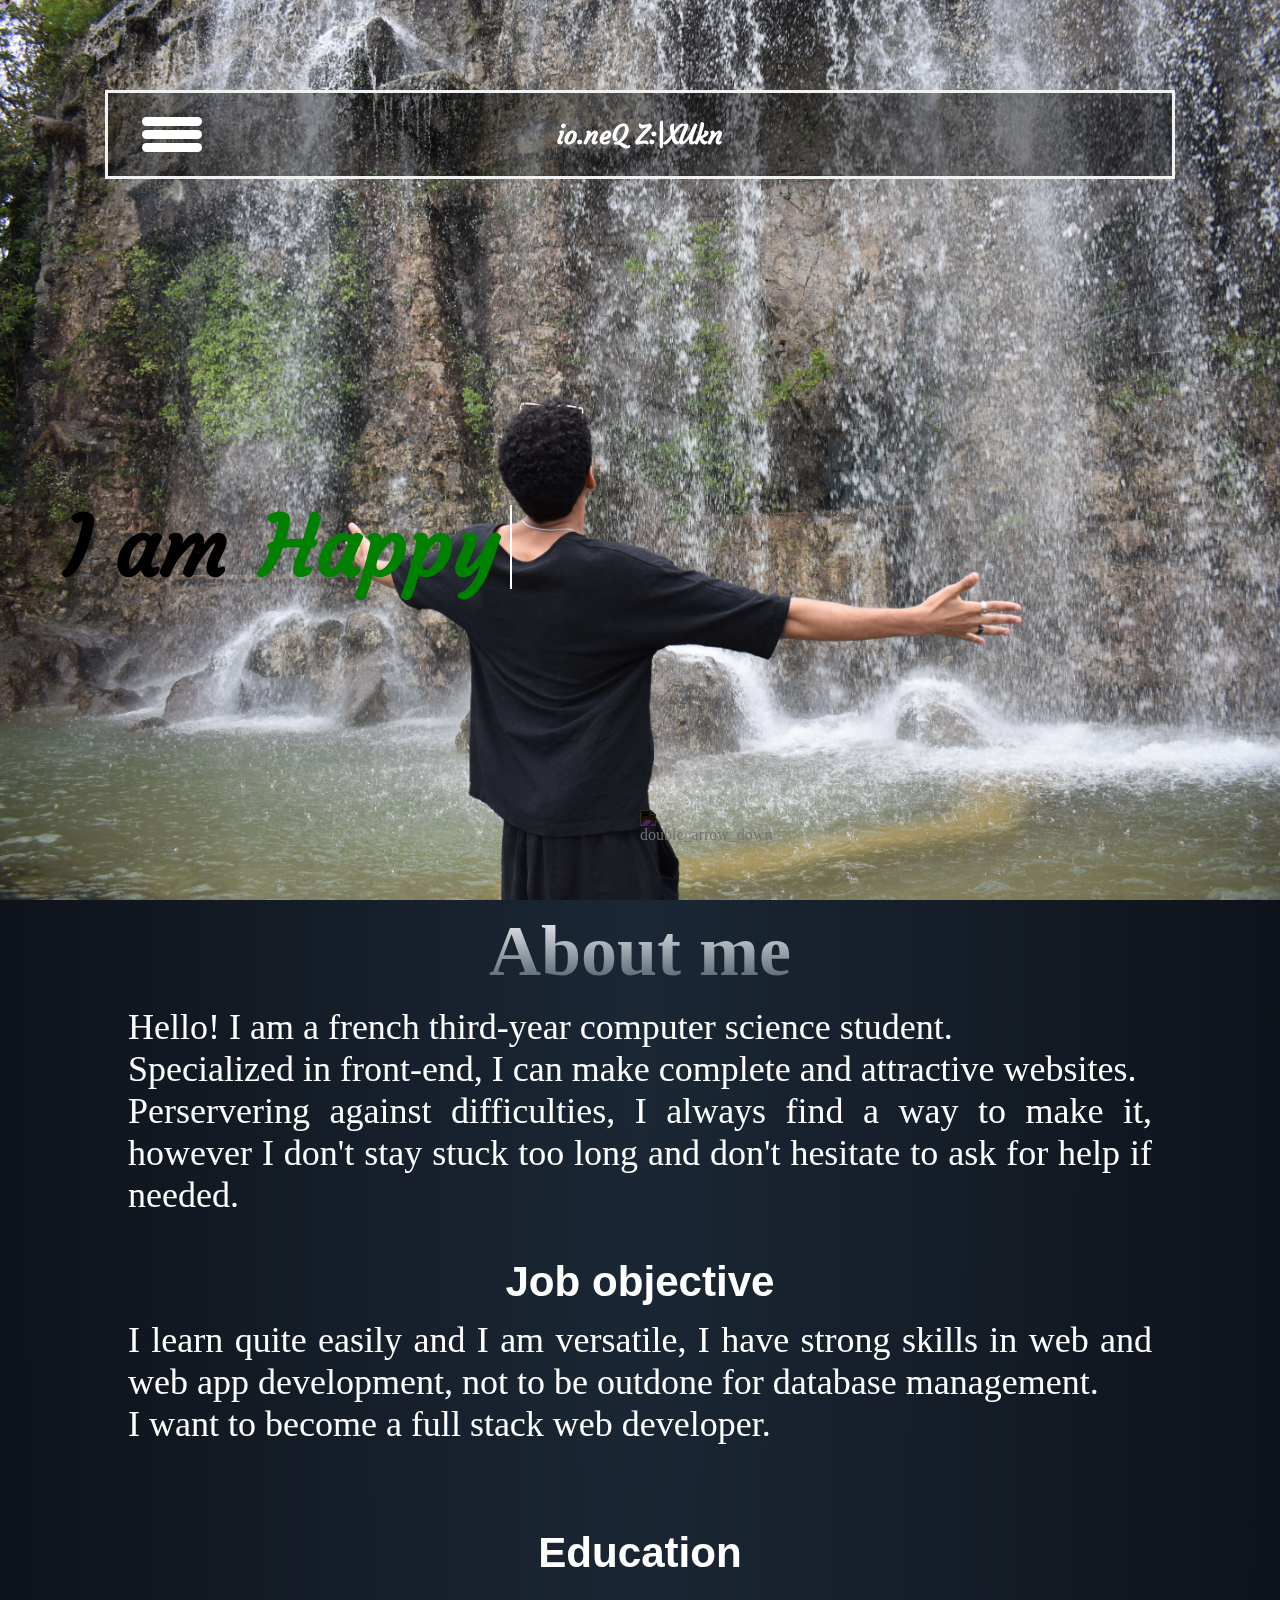
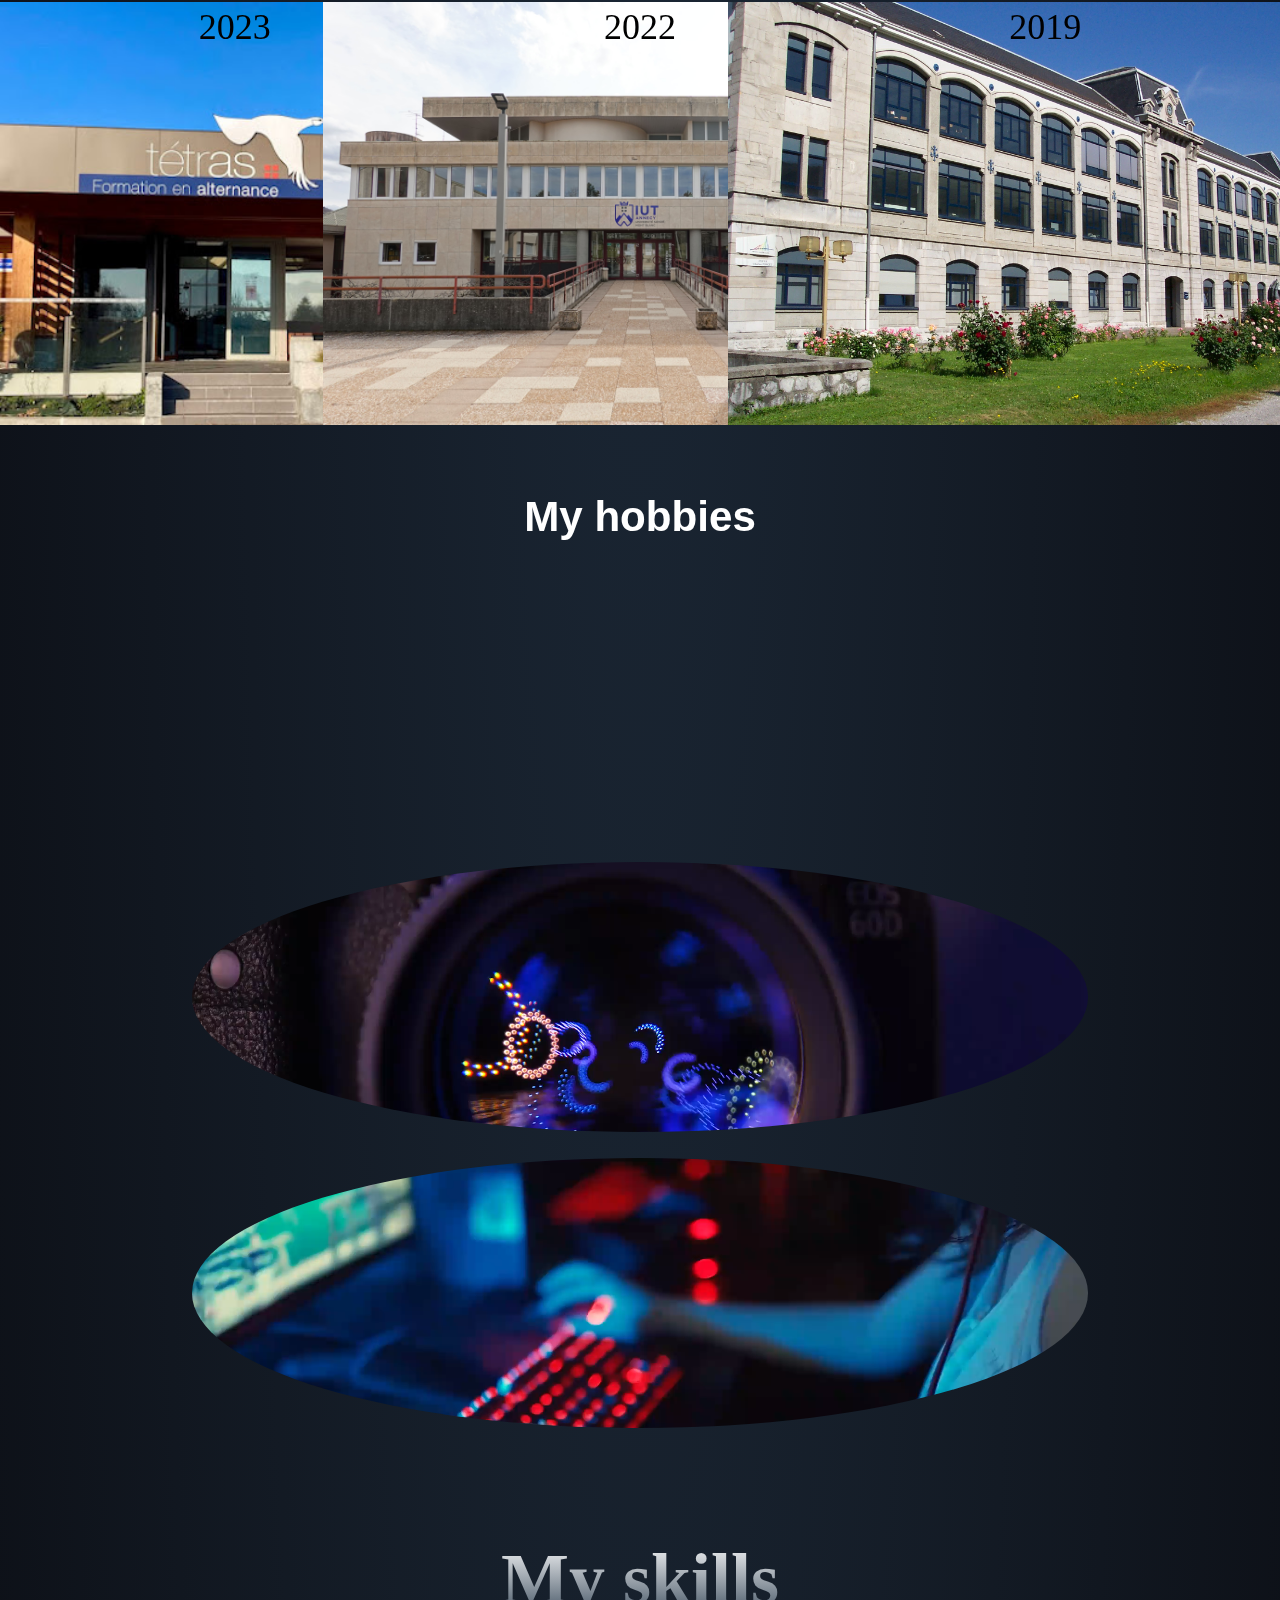
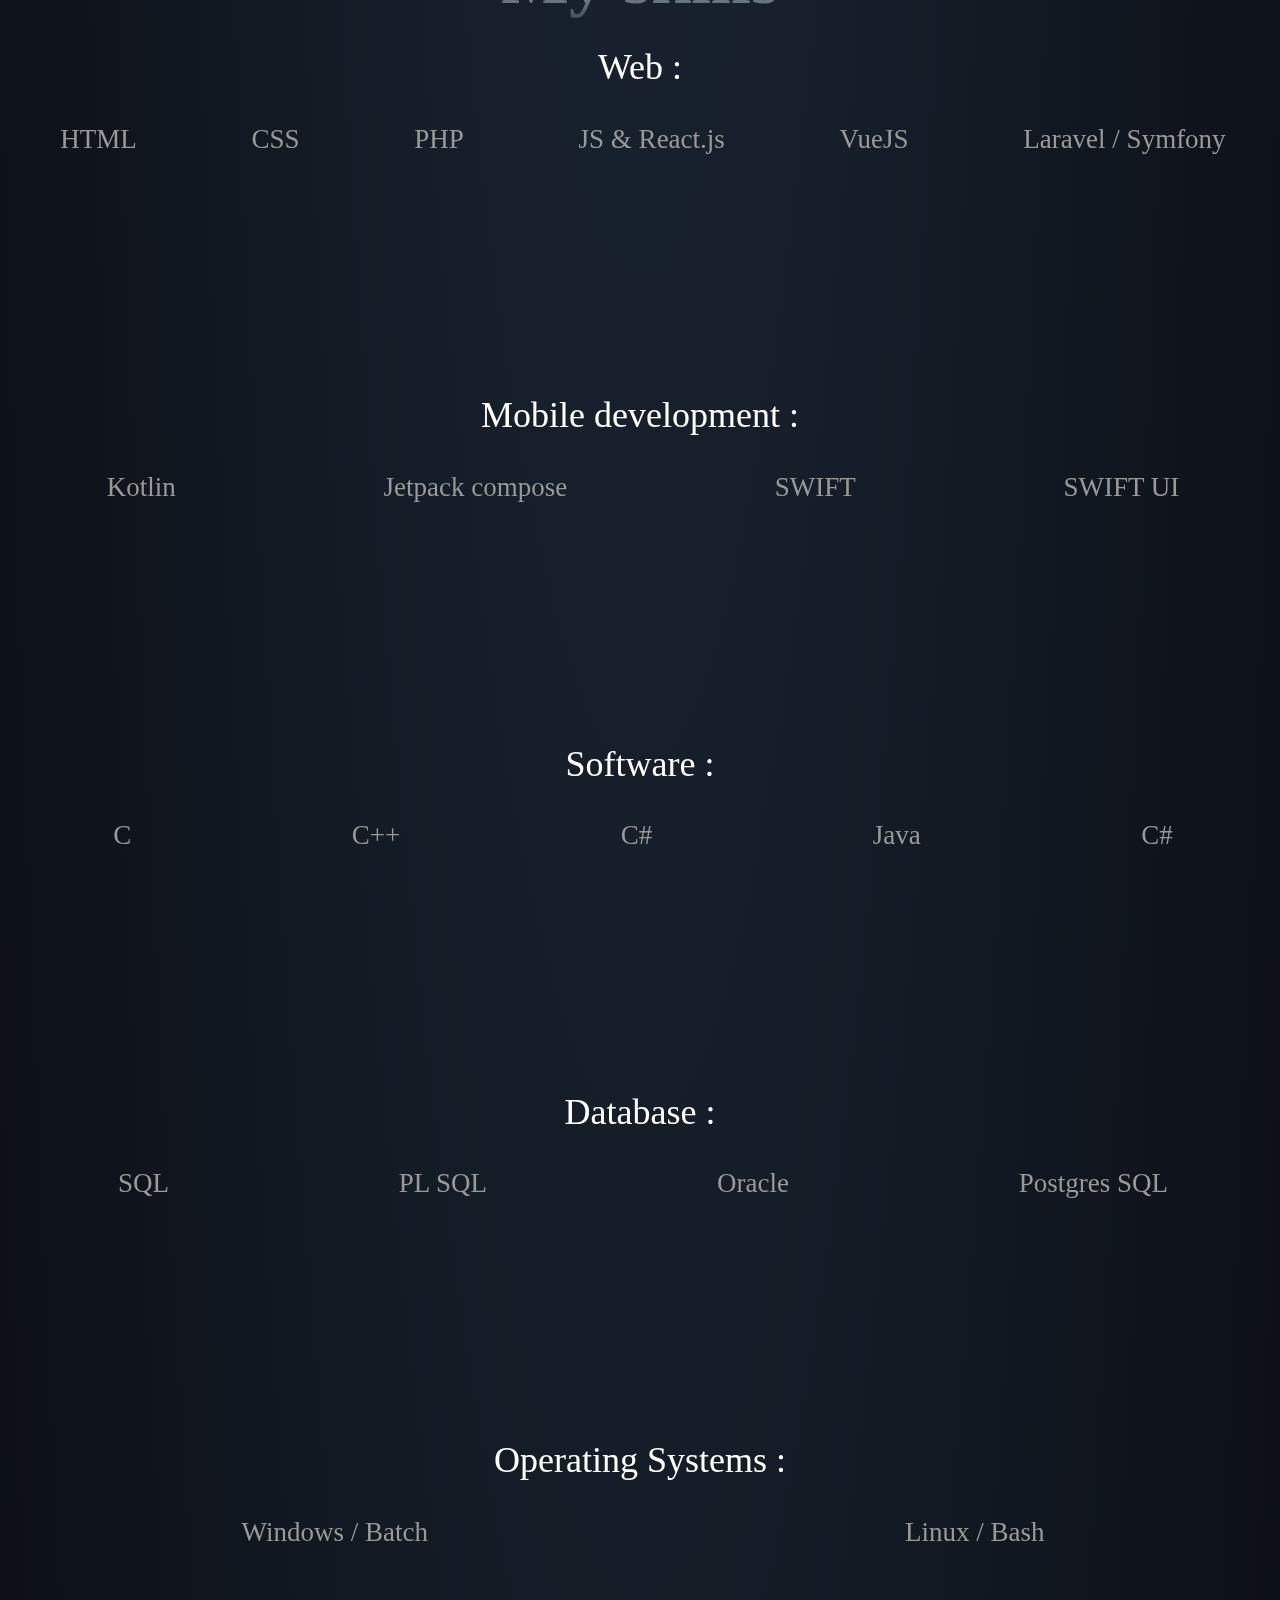
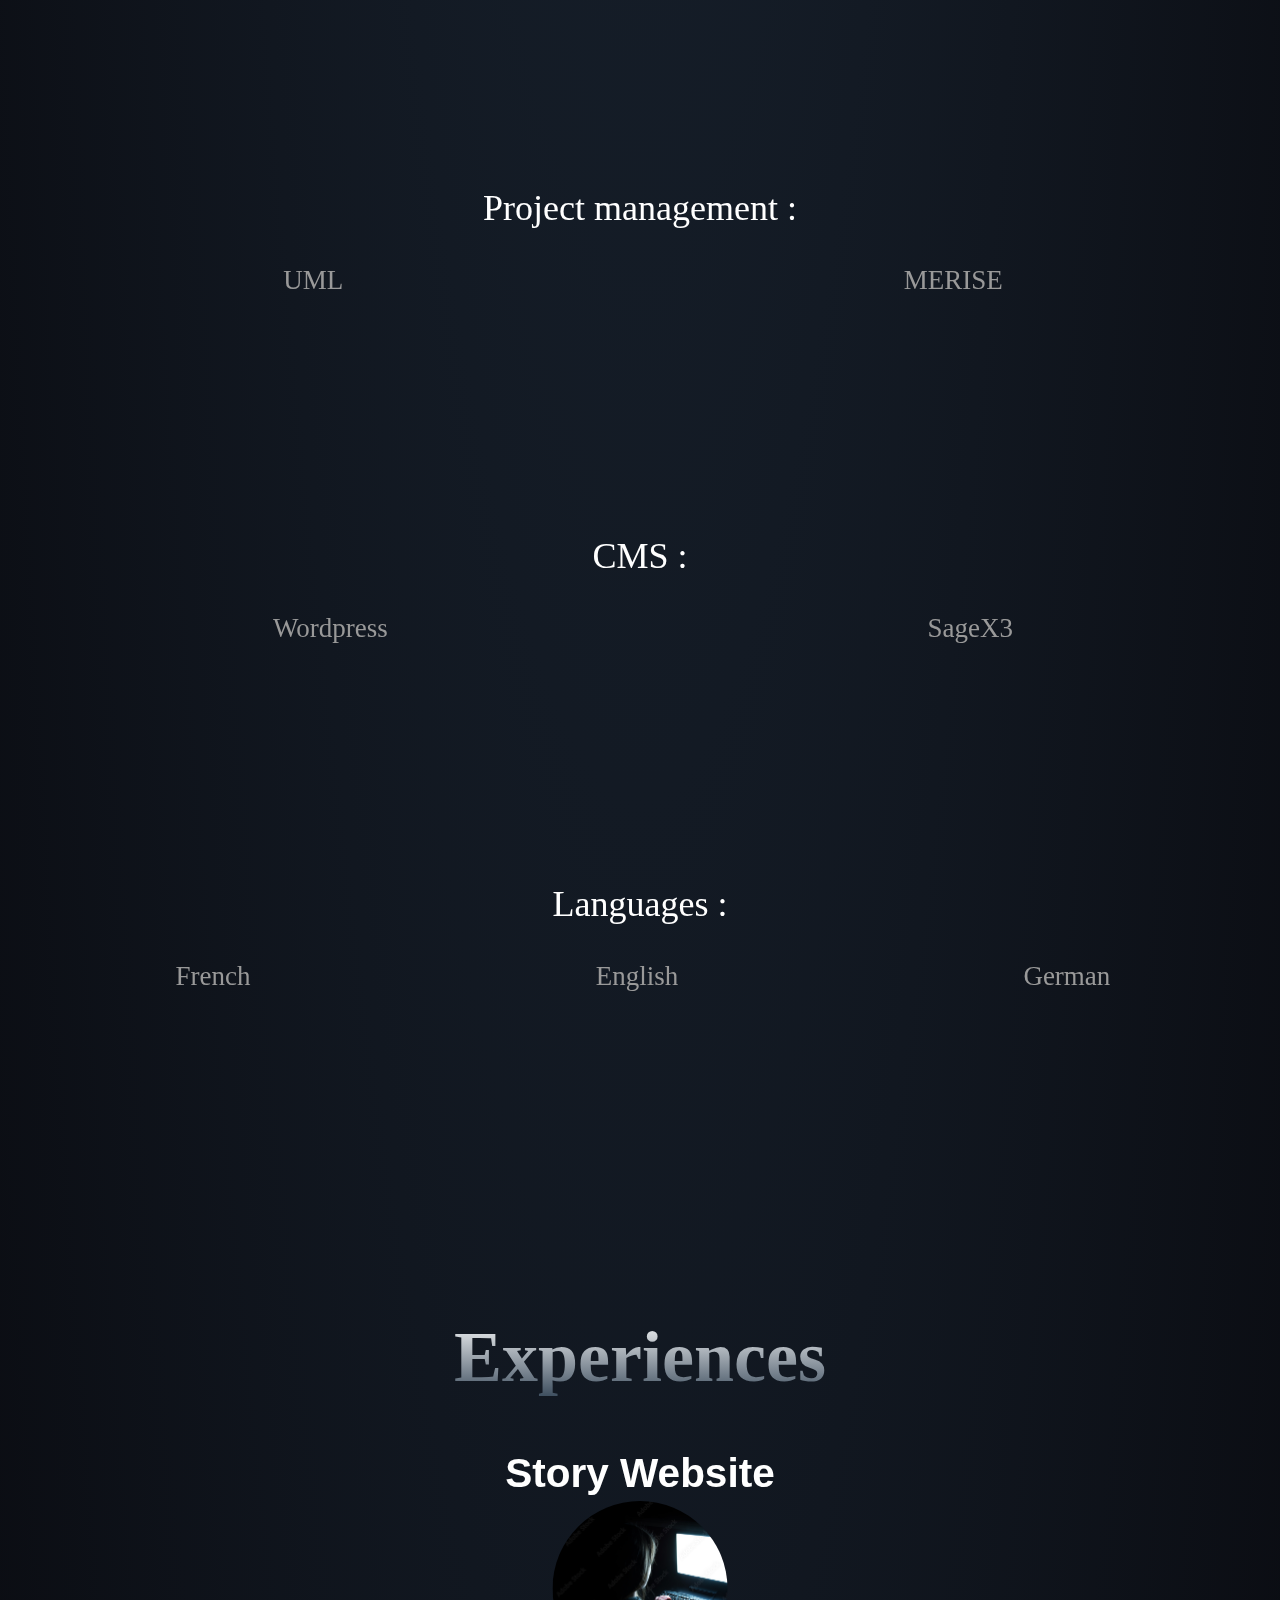
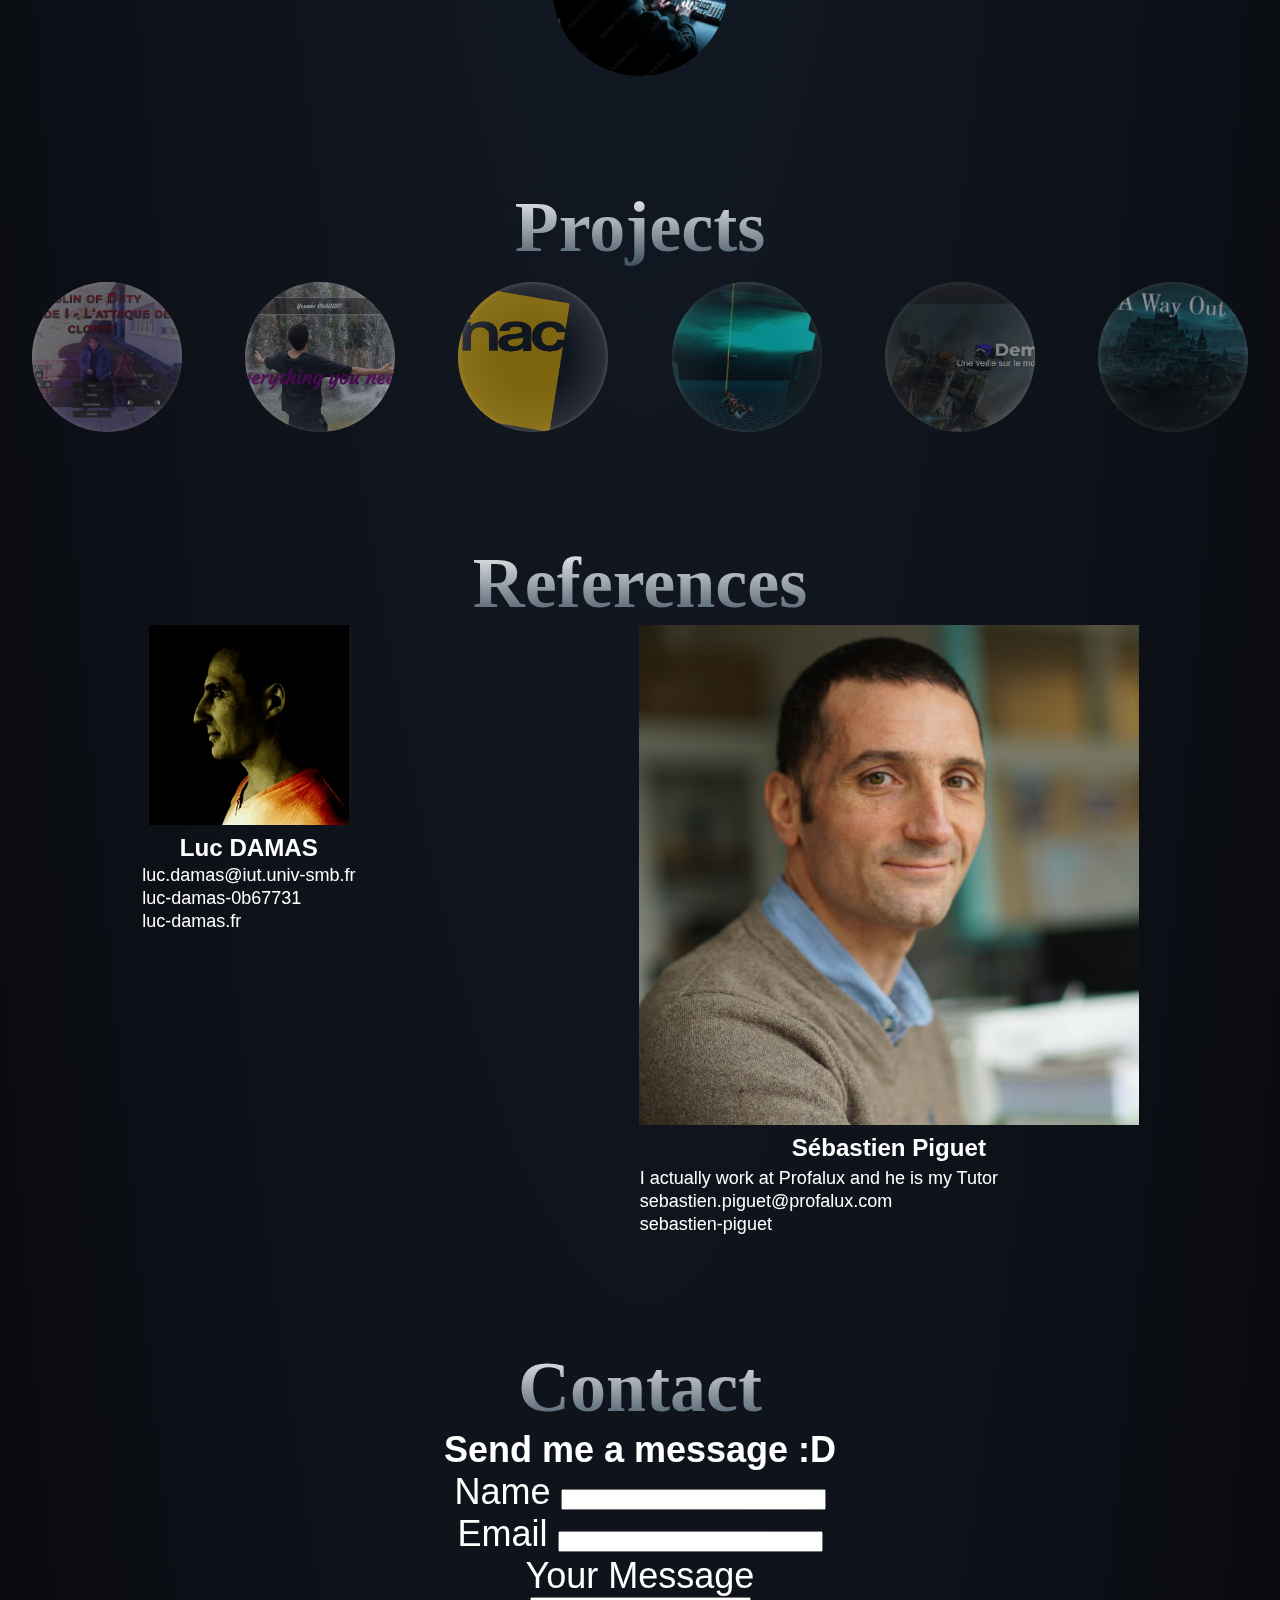
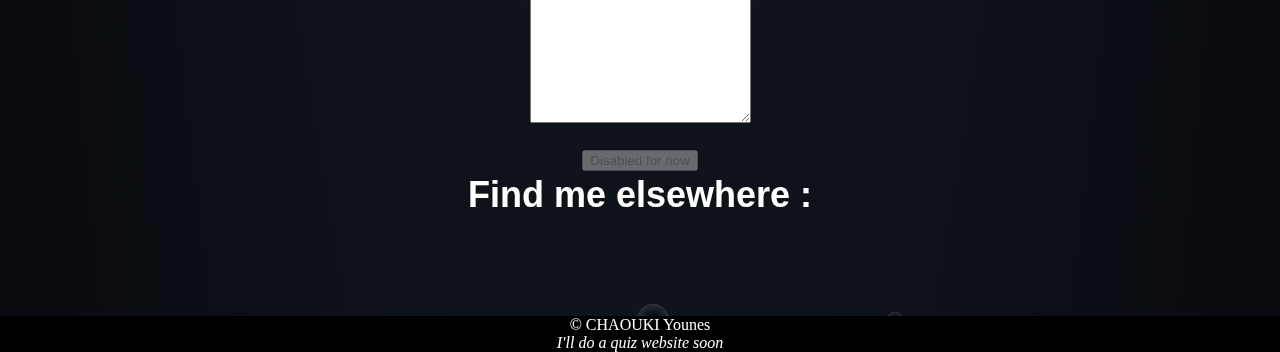
==== commit 3ae32eb5: "Update des values" ====
--- a/portfolio-main/index.html
+++ b/portfolio-main/index.html
@@ -156,35 +156,35 @@
                     </div>
 
                     <div class="round"
+                        data-value="0.50"
+                        data-size="200"
+                        data-thickness="6">
+                        <strong></strong>
+                        <span><i class="fab fa-php" aria-hidden="true"></i> PHP</span>
+                    </div>
+
+                    <div class="round"
+                        data-value="0.70"
+                        data-size="200"
+                        data-thickness="6">
+                        <strong></strong>
+                        <span><i class="fab fa-js" aria-hidden="true"></i> JS & React.js</span>
+                    </div>
+
+                    <div class="round"
+                        data-value="0.40"
+                        data-size="200"
+                        data-thickness="6">
+                        <strong></strong>
+                        <span><i class="fab fa-vuejs" aria-hidden="true"></i> VueJS</span>
+                    </div>
+
+                    <div class="round"
                         data-value="0.60"
                         data-size="200"
                         data-thickness="6">
                         <strong></strong>
-                        <span><i class="fab fa-php" aria-hidden="true"></i> PHP</span>
-                    </div>
-
-                    <div class="round"
-                        data-value="0.70"
-                        data-size="200"
-                        data-thickness="6">
-                        <strong></strong>
-                        <span><i class="fab fa-js" aria-hidden="true"></i> JS</span>
-                    </div>
-
-                    <div class="round"
-                        data-value="0.40"
-                        data-size="200"
-                        data-thickness="6">
-                        <strong></strong>
-                        <span><i class="fab fa-vuejs" aria-hidden="true"></i> VueJS</span>
-                    </div>
-
-                    <div class="round"
-                        data-value="0.50"
-                        data-size="200"
-                        data-thickness="6">
-                        <strong></strong>
-                        <span><i class="fab fa-laravel" aria-hidden="true"></i> Laravel</span>
+                        <span><i class="fab fa-laravel" aria-hidden="true"></i> Laravel / Symfony</span>
                     </div>
                 </div>
             </div>
